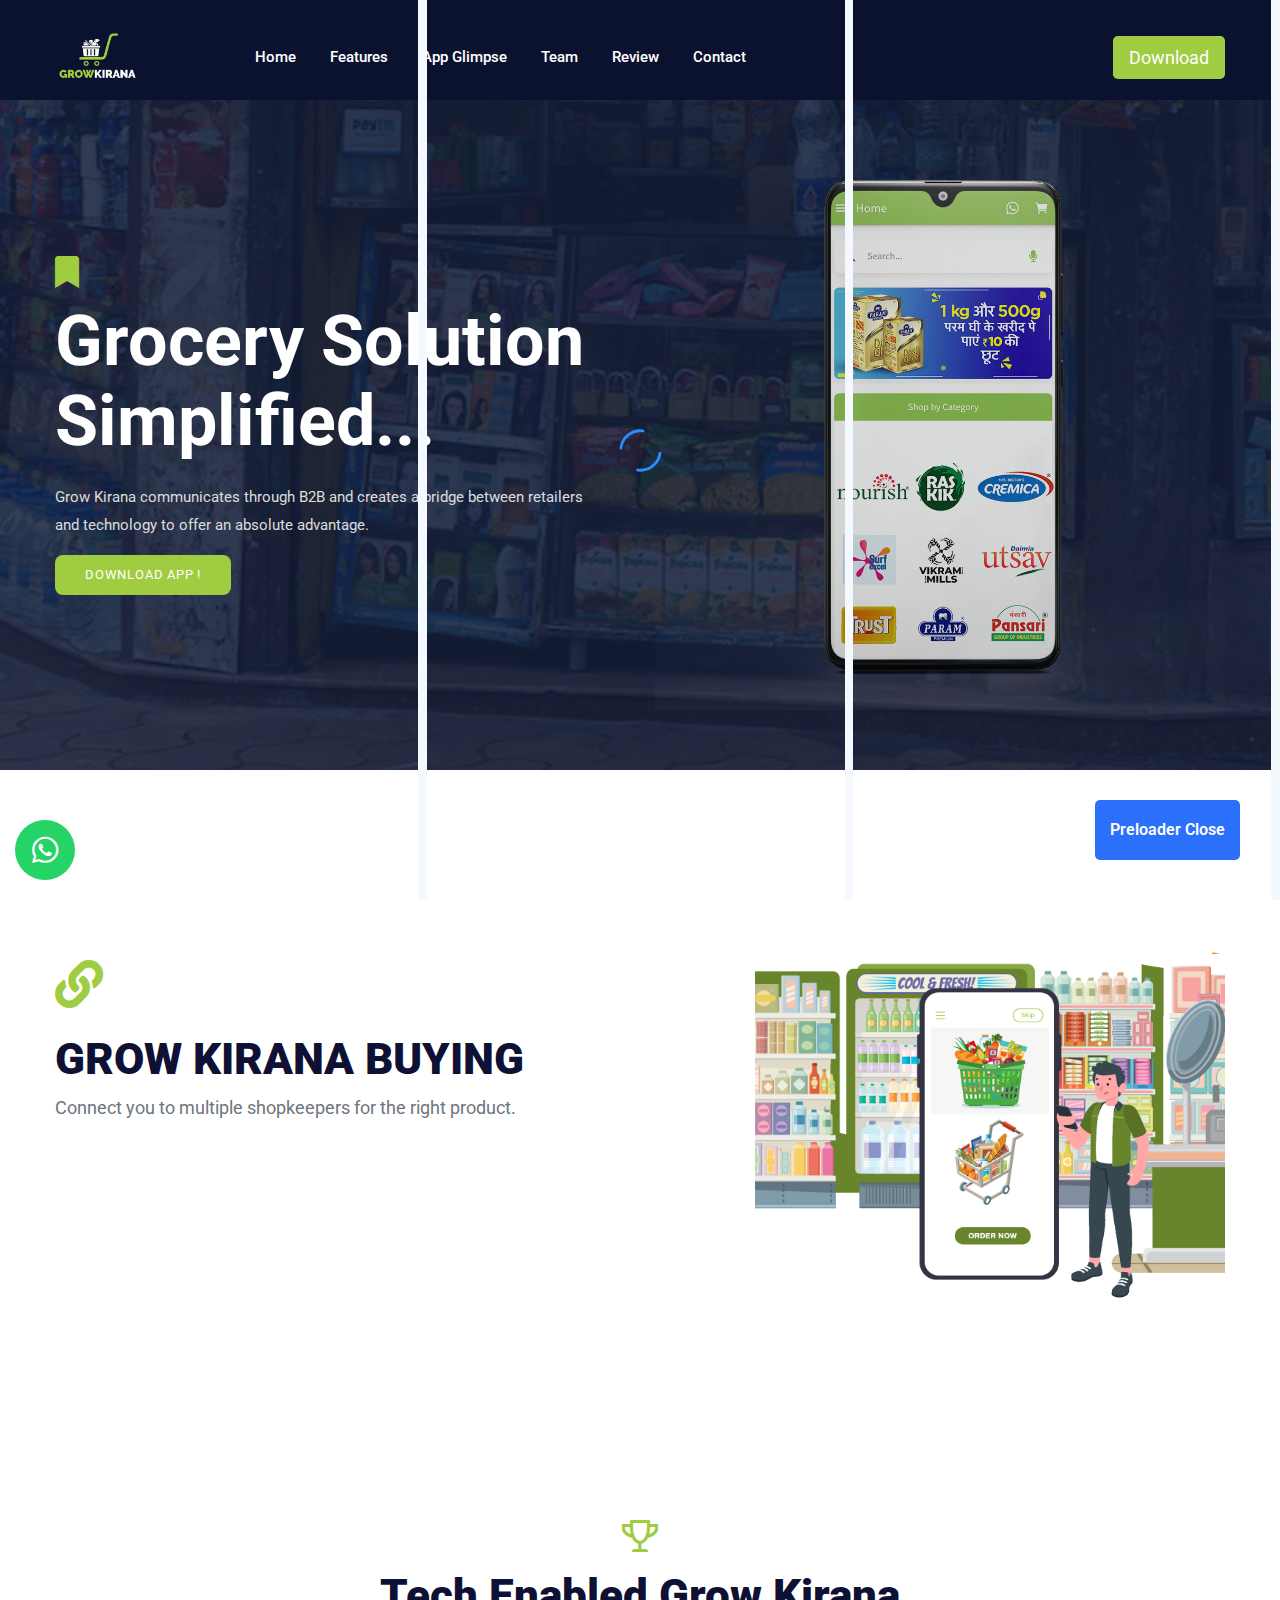
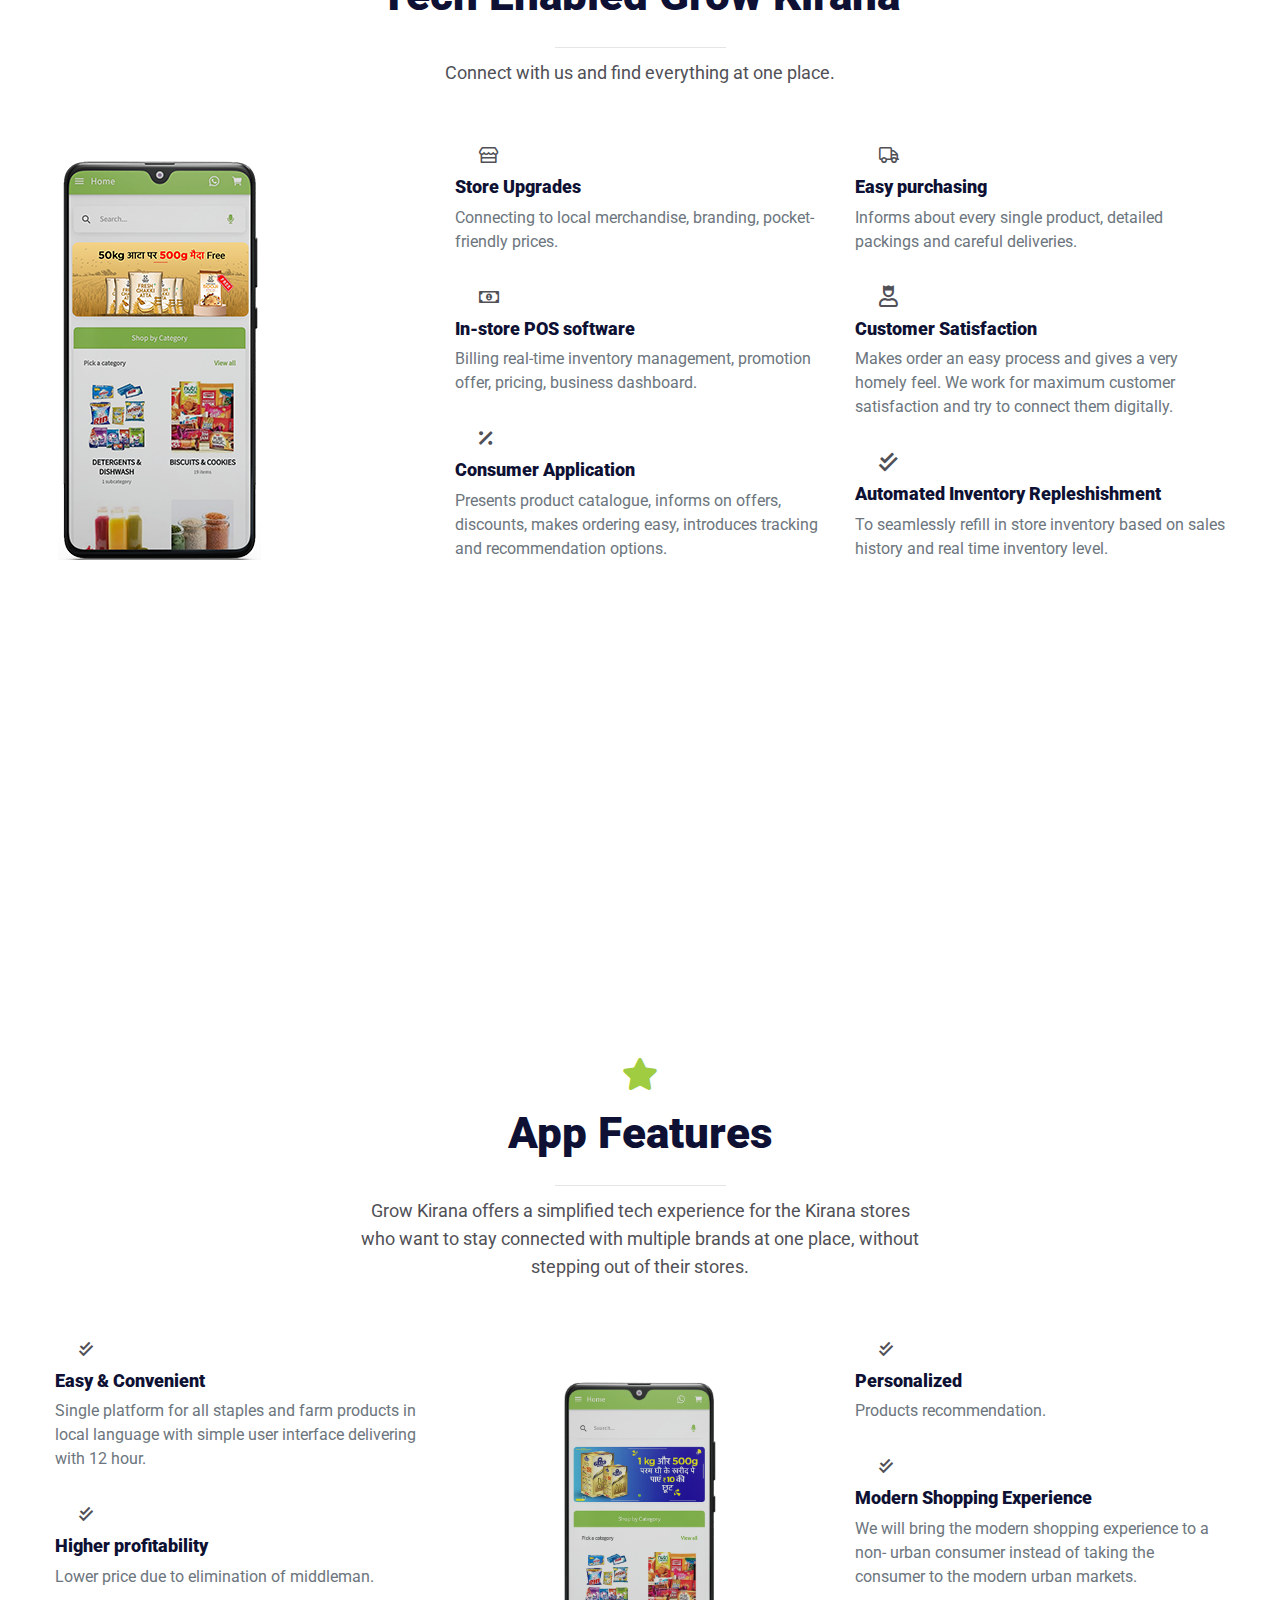
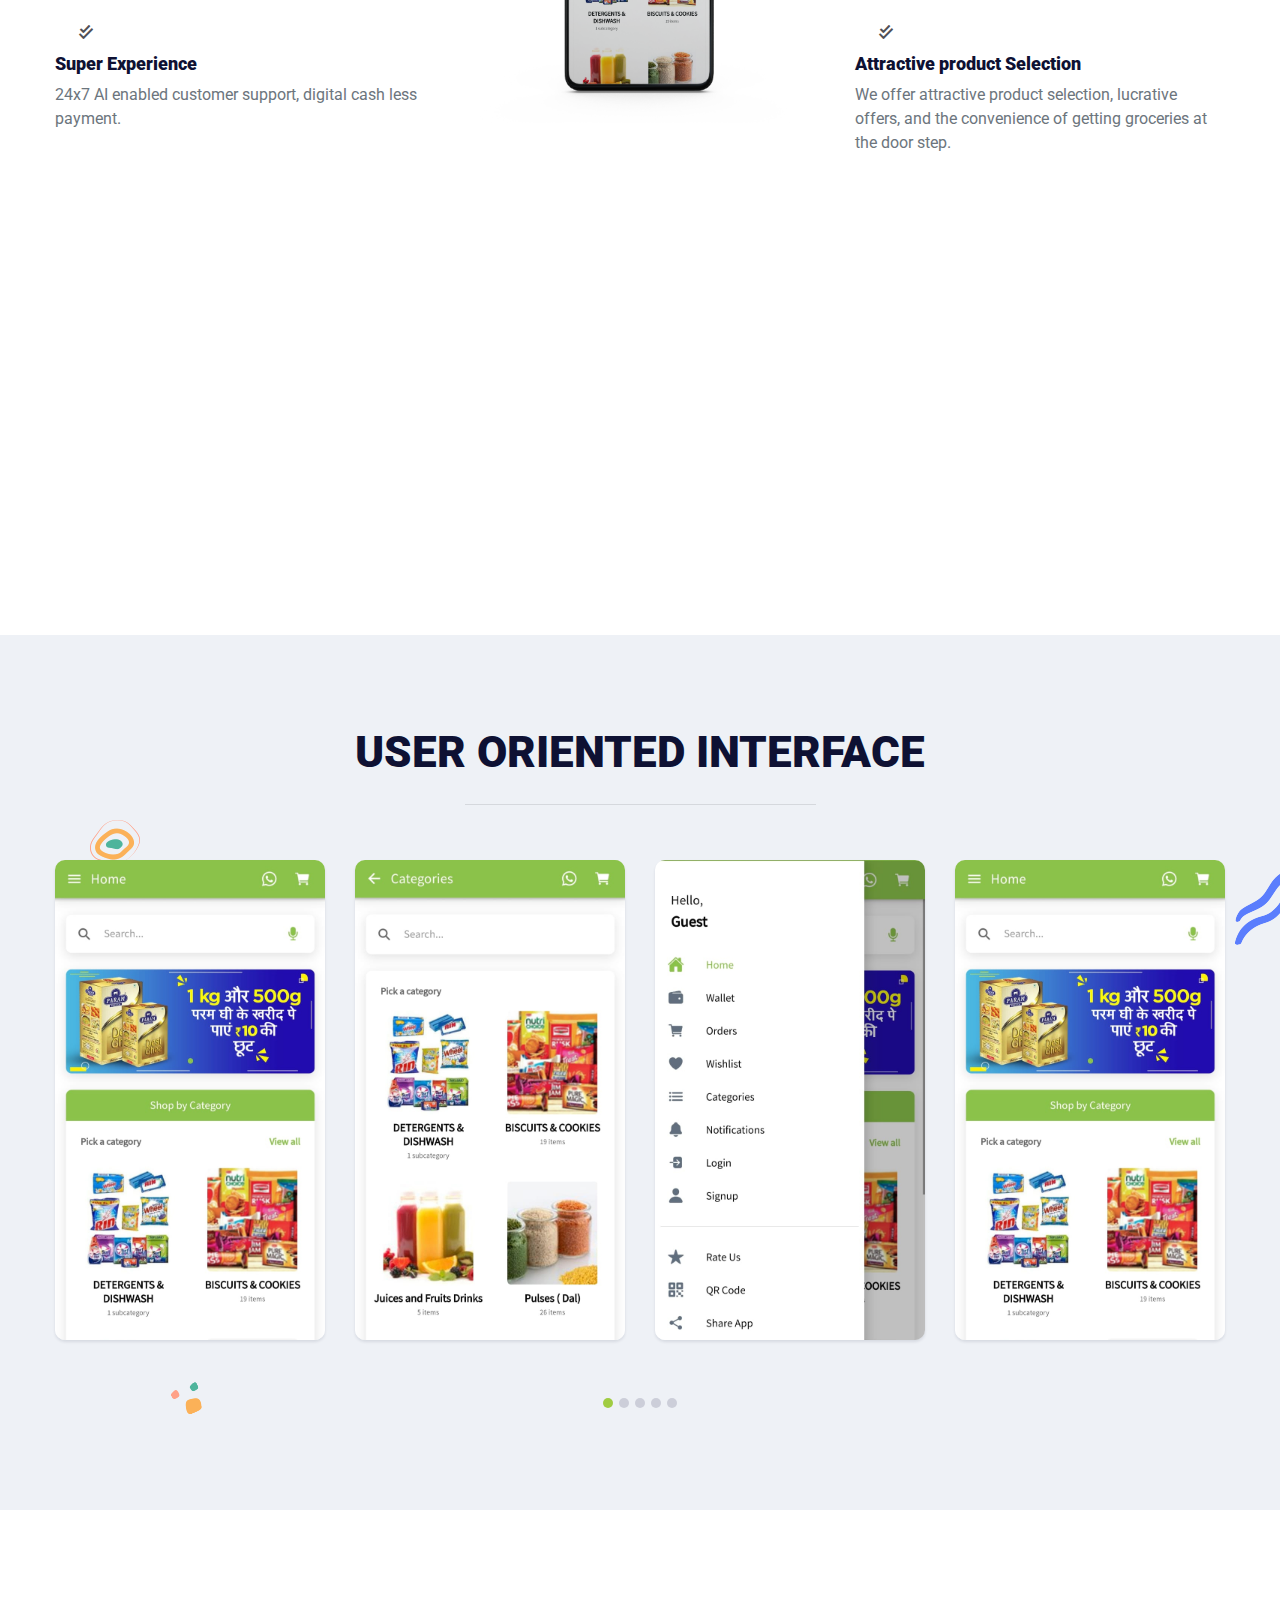
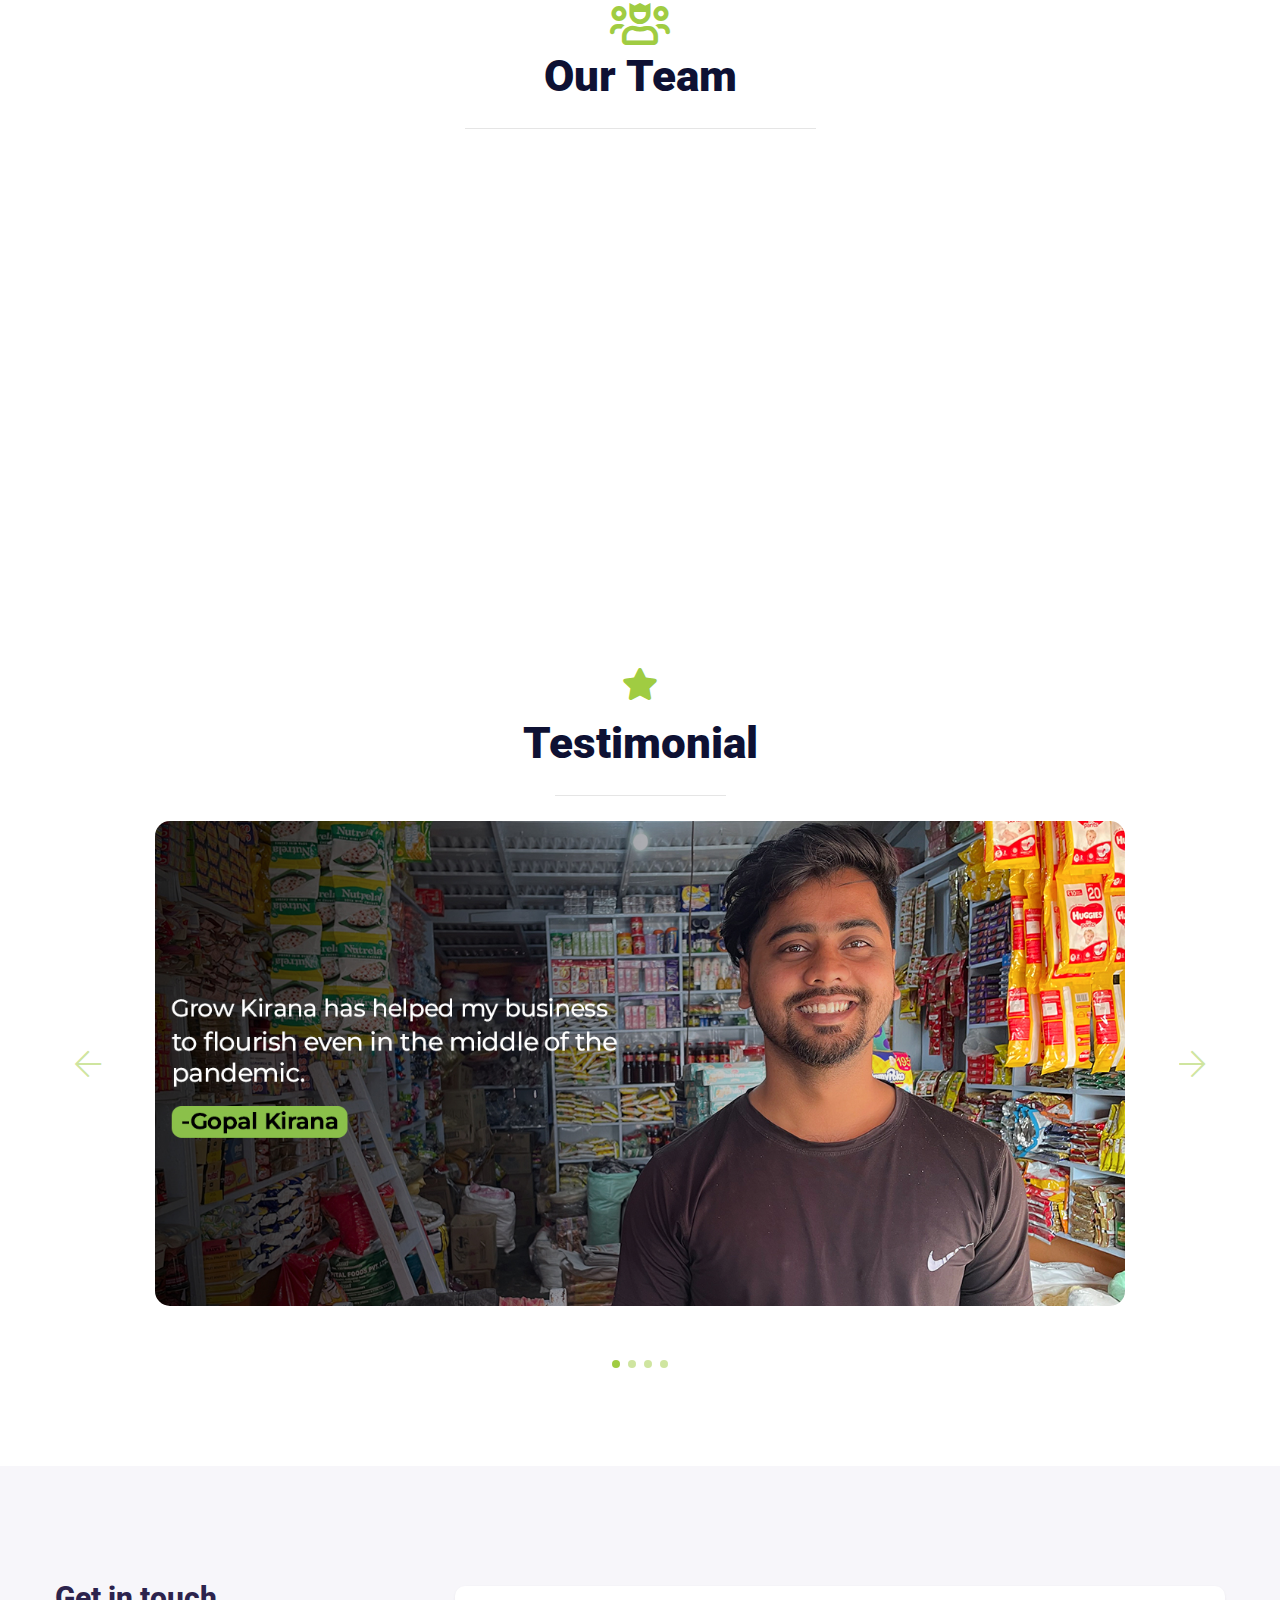
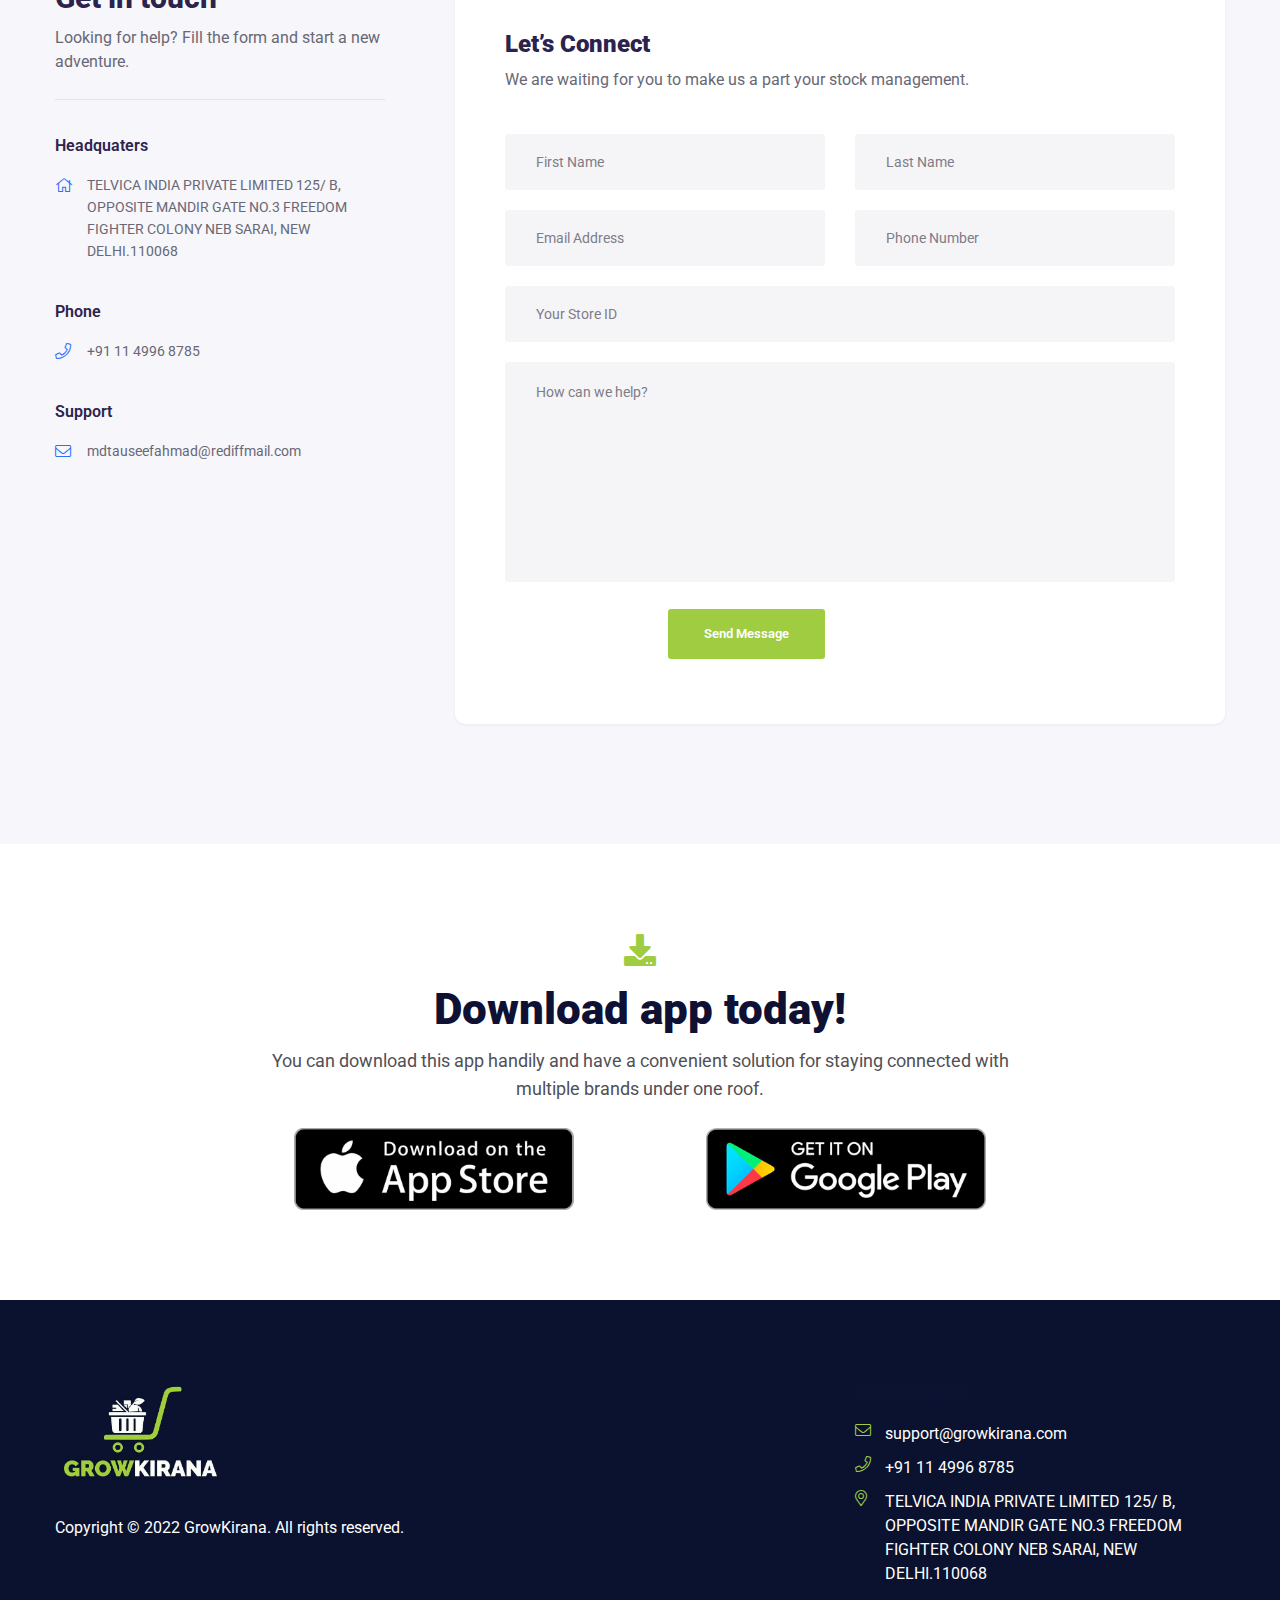
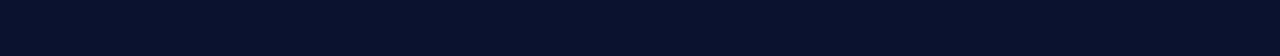
==== index.html @ 0a15739a "pivacy page remove" ====
<!DOCTYPE html>
<html lang="en">
  <head>
    <!--====== Required meta tags ======-->
    <meta charset="utf-8" />
    <meta http-equiv="x-ua-compatible" content="ie=edge" />
    <meta name="description" content="" />
    <meta
      name="viewport"
      content="width=device-width, initial-scale=1, shrink-to-fit=no"
    />

    <!--====== Title ======-->
    <title>GrowKirana</title>

    <!--====== Favicon Icon ======-->
    <link
      rel="shortcut icon"
      href="assets/images/new/brand-logo.jpg"
      type="image/png"
    />

    <!--====== Bootstrap css ======-->
    <link rel="stylesheet" href="assets/css/bootstrap.min.css" />

    <!--====== Fontawesome css ======-->
    <link rel="stylesheet" href="assets/css/font-awesome.min.css" />

    <!--====== Magnific Popup css ======-->
    <link rel="stylesheet" href="assets/css/animate.min.css" />

    <!--====== Magnific Popup css ======-->
    <link rel="stylesheet" href="assets/css/magnific-popup.css" />

    <!--====== Slick css ======-->
    <link rel="stylesheet" href="assets/css/slick.css" />

    <!--====== Default css ======-->
    <link rel="stylesheet" href="assets/css/custom-animation.css" />
    <link rel="stylesheet" href="assets/css/default.css" />

    <!--====== Style css ======-->
    <link rel="stylesheet" href="assets/css/style.css" />
  </head>

  <body>
    <!--====== PRELOADER PART START ======-->

    <div class="loader-wrap">
      <div class="preloader">
        <div class="preloader-close">Preloader Close</div>
      </div>
      <div class="layer layer-one"><span class="overlay"></span></div>
      <div class="layer layer-two"><span class="overlay"></span></div>
      <div class="layer layer-three"><span class="overlay"></span></div>
    </div>

    <!--====== PRELOADER PART ENDS ======-->
    <!-- whatsapp button  start -->
    <div class="whatsapp-placement">
      <a href="https://wa.me/9650385111" class="whats-app" target="_blank">
        <i class="fab fa-whatsapp my-float"></i>
      </a>
    </div>
    <!-- whatsapp button end -->

    <!--====== OFFCANVAS MENU PART START ======-->

    <div class="off_canvars_overlay"></div>
    <div class="offcanvas_menu">
      <div class="container-fluid">
        <div class="row">
          <div class="col-12">
            <div class="offcanvas_menu_wrapper">
              <div class="canvas_close">
                <a href="javascript:void(0)"><i class="fa fa-times"></i></a>
              </div>
              <div class="offcanvas-brand text-center mb-40">
                <img
                  src="assets/images/new/brand-logo.jpg"
                  alt=""
                  class="offcanvas-brand-logo"
                />
              </div>
              <div id="menu" class="text-left">
                <ul class="offcanvas_main_menu">
                  <li class="menu-item-has-children active">
                    <a href="#" style="color: white">Home</a>
                  </li>
                  <li class="menu-item-has-children active">
                    <a href="#features" style="color: white">Features</a>
                  </li>
                  <li class="menu-item-has-children active">
                    <a href="#showcase" style="color: white">App Glimpse</a>
                  </li>
                  <li class="menu-item-has-children active">
                    <a href="#" style="color: white">Team</a>
                  </li>
                  <li class="menu-item-has-children active">
                    <a href="#review" style="color: white">Review</a>
                  </li>

                  <li class="menu-item-has-children active">
                    <a href="#contact" style="color: white">Contact</a>
                  </li>
                </ul>
              </div>
            </div>
          </div>
        </div>
      </div>
    </div>

    <!--====== OFFCANVAS MENU PART ENDS ======-->

    <!--======  Nav PART START ======-->

    <header class="appie-header-area appie-sticky">
      <div class="container">
        <div class="header-nav-box header-nav-4-box">
          <div class="row align-items-center">
            <div class="col-lg-2 col-md-4 col-sm-5 col-6 order-1 order-sm-1">
              <div class="appie-logo-box">
                <a href="#">
                  <img
                    src="assets/images/new/brand-logo.jpg"
                    alt=""
                    class="brand-logo"
                  />
                </a>
              </div>
            </div>
            <div class="col-lg-6 col-md-1 col-sm-1 order-3 order-sm-2">
              <div class="appie-header-main-menu">
                <ul>
                  <li>
                    <a href="#">Home</a>
                  </li>
                  <li>
                    <a href="#features">Features</a>
                  </li>
                  <li>
                    <a href="#showcase">App Glimpse </a>
                  </li>
                  <li>
                    <a href="#">Team </a>
                  </li>
                  <li>
                    <a href="#review">Review </a>
                  </li>
                  <li><a href="#contact">Contact</a></li>
                </ul>
              </div>
            </div>
            <div class="col-lg-4 col-md-7 col-sm-6 col-6 order-2 order-sm-3">
              <div class="appie-btn-box text-right">
                <ul>
                  <li>
                    <a
                      class="btn btn-success btn-lg down-button"
                      href="#download"
                      style="color: white"
                      >Download</a
                    >
                  </li>
                </ul>
                <div class="toggle-btn ml-30 canvas_open d-lg-none d-block">
                  <i class="fa fa-bars"></i>
                </div>
              </div>
            </div>
          </div>
        </div>
      </div>
    </header>

    <!--====== Nav PART ENDS ======-->

    <!--======  HERO PART START ======-->

    <section
      class="appie-hero-area appie-hero-4-area"
      style="background-image: url('assets/images/new/hero-img.jpg')"
    >
      <div class="bg-overlay"></div>
      <div class="container">
        <div class="row align-items-center">
          <div class="col-lg-6">
            <div class="appie-hero-content appie-hero-content-4">
              <i class="fas fa-bookmark fa-2x" style="color: #a0cc42"></i>
              <h1 class="appie-title" style="color: white">
                Grocery Solution Simplified...
              </h1>
              <p style="color: gainsboro">
                Grow Kirana communicates through B2B and creates a bridge
                between retailers and technology to offer an absolute advantage.
              </p>
              <a
                class="download-primary mt-3"
                href="#download"
                style="color: white"
                >Download App !</a
              >
            </div>
          </div>
          <div class="col-lg-6">
            <div class="appie-hero-thumb appie-hero-thumb-4">
              <img
                src="assets/images/new/hero-image.png"
                alt="hi"
                class="up-down-animation"
              />
              <!-- <div class="hero-dot">
                <img src="assets/images/hero-dot.png" alt="" />
              </div> -->
            </div>
          </div>
        </div>
      </div>
    </section>

    <!--======  HERO PART ENDS ======-->

    <!--====== Second PART START ======-->

    <section
      class="appie-service-area appie-service-3-area pt-90 pb-100"
      id="service"
    >
      <div class="container">
        <div class="row">
          <div class="col-lg-7 second-part">
            <div class="appie-section-title">
              <i class="fas fa-link fa-3x mb-4" style="color: #a0cc42"></i>

              <h3 class="appie-title">GROW KIRANA BUYING</h3>
              <p class="text-muted mt-2">
                Connect you to multiple shopkeepers for the right product.
              </p>
            </div>
          </div>
          <div class="col-lg-5">
            <img
              src="./assets/images/new/second_part.png"
              alt=""
              class="up-down-animation"
            />
          </div>
        </div>
      </div>
    </section>

    <!--====== Second PART ENDS ======-->

    <!--======  Tech Enabled PART START ======-->
    <section class="appie-service-area appie-service-3-area pt-90 pb-100">
      <div class="container">
        <div class="row justify-content-center">
          <div class="col-lg-6">
            <div class="appie-section-title text-center">
              <i class="far fa-trophy fa-2x mb-3" style="color: #a0cc42"></i>

              <h3 class="appie-title">Tech Enabled Grow Kirana</h3>
              <hr class="hr-line" />
              <p class="text-center">
                Connect with us and find everything at one place.
              </p>
            </div>
          </div>
        </div>
        <div class="row">
          <div class="col-lg-4 mt-5">
            <img
              src="./assets/images/new/aata.png"
              alt=""
              class="up-down-animation"
            />
          </div>
          <div class="col-lg-4 col-md-6">
            <div class="core-services">
              <div class="core-services-content mt-4 pt-2">
                <div class="core-icon ml-4">
                  <i class="far fa-store"></i>
                </div>
                <div class="core-content mt-2">
                  <h5>Store Upgrades</h5>
                  <p class="text-muted mt-2">
                    Connecting to local merchandise, branding, pocket-friendly
                    prices.
                  </p>
                </div>
              </div>
              <div class="core-services-content mt-4 pt-2">
                <div class="core-icon ml-4">
                  <i class="far fa-money-bill-alt"></i>
                </div>
                <div class="core-content mt-2">
                  <h5>In-store POS software</h5>
                  <p class="text-muted mt-2">
                    Billing real-time inventory management, promotion offer,
                    pricing, business dashboard.
                  </p>
                </div>
              </div>
              <div class="core-services-content mt-4 pt-2">
                <div class="core-icon ml-4">
                  <i class="far fa-percentage fa-lg"></i>
                </div>
                <div class="core-content mt-2">
                  <h5>Consumer Application</h5>
                  <p class="text-muted mt-2">
                    Presents product catalogue, informs on offers, discounts,
                    makes ordering easy, introduces tracking and recommendation
                    options.
                  </p>
                </div>
              </div>
            </div>
          </div>
          <div class="col-lg-4 col-md-6">
            <div class="core-services">
              <div class="core-services-content mt-4 pt-2">
                <div class="core-icon ml-4">
                  <i class="far fa-truck"></i>
                </div>
                <div class="core-content mt-2">
                  <h5>Easy purchasing</h5>
                  <p class="text-muted mt-2">
                    Informs about every single product, detailed packings and
                    careful deliveries.
                  </p>
                </div>
              </div>
              <div class="core-services-content mt-4 pt-2">
                <div class="core-icon ml-4">
                  <i class="far fa-user-crown fa-lg"></i>
                </div>
                <div class="core-content mt-2">
                  <h5>Customer Satisfaction</h5>
                  <p class="text-muted mt-2">
                    Makes order an easy process and gives a very homely feel. We
                    work for maximum customer satisfaction and try to connect
                    them digitally.
                  </p>
                </div>
              </div>
              <div class="core-services-content mt-4 pt-2">
                <div class="core-icon ml-4">
                  <i class="far fa-check-double fa-lg"></i>
                </div>
                <div class="core-content mt-2">
                  <h5>Automated Inventory Repleshishment</h5>
                  <p class="text-muted mt-2">
                    To seamlessly refill in store inventory based on sales
                    history and real time inventory level.
                  </p>
                </div>
              </div>
            </div>
          </div>
        </div>
      </div>
    </section>

    <section class="appie-features-area-2 pt-90 pb-100">
      <video
        src="assets/images/new/home-video.mp4"
        autoplay
        loop
        muted
        class="home-video"
      ></video>
    </section>
    <!--======  Tech Enabled PART ENDS ======-->
    <!--======  App feature start ======-->
    <section
      class="appie-service-area appie-service-3-area pt-50 pb-100"
      id="features"
    >
      <div class="container">
        <div class="row justify-content-center">
          <div class="col-lg-6">
            <div class="appie-section-title text-center">
              <i class="fas fa-star fa-2x mb-3" style="color: #a0cc42"></i>

              <h3 class="appie-title">App Features</h3>
              <hr class="hr-line" />
              <p class="text-center">
                Grow Kirana offers a simplified tech experience for the Kirana
                stores who want to stay connected with multiple brands at one
                place, without stepping out of their stores.
              </p>
            </div>
          </div>
        </div>
        <div class="row">
          <div class="col-lg-4 col-md-6">
            <div class="core-services">
              <div class="core-services-content mt-4 pt-2">
                <div class="core-icon ml-4">
                  <i class="far fa-check-double"></i>
                </div>
                <div class="core-content mt-2">
                  <h5>Easy & Convenient</h5>
                  <p class="text-muted mt-2">
                    Single platform for all staples and farm products in local
                    language with simple user interface delivering with 12 hour.
                  </p>
                </div>
              </div>
              <div class="core-services-content mt-4 pt-2">
                <div class="core-icon ml-4">
                  <i class="far fa-check-double"></i>
                </div>
                <div class="core-content mt-2">
                  <h5>Higher profitability</h5>
                  <p class="text-muted mt-2">
                    Lower price due to elimination of middleman.
                  </p>
                </div>
              </div>
              <div class="core-services-content mt-4 pt-2">
                <div class="core-icon ml-4">
                  <i class="far fa-check-double"></i>
                </div>
                <div class="core-content mt-2">
                  <h5>Super Experience</h5>
                  <p class="text-muted mt-2">
                    24x7 AI enabled customer support, digital cash less payment.
                  </p>
                </div>
              </div>
            </div>
          </div>
          <div class="col-lg-4 mt-5">
            <img
              src="./assets/images/new/feature.png"
              alt=""
              class="up-down-animation"
            />
          </div>
          <div class="col-lg-4 col-md-6">
            <div class="core-services">
              <div class="core-services-content mt-4 pt-2">
                <div class="core-icon ml-4">
                  <i class="far fa-check-double"></i>
                </div>
                <div class="core-content mt-2">
                  <h5>Personalized</h5>
                  <p class="text-muted mt-2">Products recommendation.</p>
                </div>
              </div>
              <div class="core-services-content mt-4 pt-2">
                <div class="core-icon ml-4">
                  <i class="far fa-check-double"></i>
                </div>
                <div class="core-content mt-2">
                  <h5>Modern Shopping Experience</h5>
                  <p class="text-muted mt-2">
                    We will bring the modern shopping experience to a non- urban
                    consumer instead of taking the consumer to the modern urban
                    markets.
                  </p>
                </div>
              </div>
              <div class="core-services-content mt-4 pt-2">
                <div class="core-icon ml-4">
                  <i class="far fa-check-double"></i>
                </div>
                <div class="core-content mt-2">
                  <h5>Attractive product Selection</h5>
                  <p class="text-muted mt-2">
                    We offer attractive product selection, lucrative offers, and
                    the convenience of getting groceries at the door step.
                  </p>
                </div>
              </div>
            </div>
          </div>
        </div>
      </div>
    </section>
    <!--======  App feature end ======-->
    <section class="appie-counter-area pb-190">
      <div class="container">
        <div class="row">
          <div class="col-lg-4 col-md-4">
            <div
              class="appie-single-counter mt-30 wow animated fadeInUp animated"
              data-wow-duration="2000ms"
              data-wow-delay="200ms"
              style="
                visibility: visible;
                animation-duration: 2000ms;
                animation-delay: 200ms;
                animation-name: fadeInUp;
              "
            >
              <div class="counter-content">
                <div class="icon">
                  <!-- <img src="assets/images/icon/counter-icon-1.svg" alt="" /> -->
                  <i class="fas fa-download fa-3x" style="color: #a0cc42"></i>
                </div>
                <h3 class="title"><span class="counter-item">15</span>k+</h3>
                <p>Total Downloads</p>
              </div>
            </div>
          </div>
          <div class="col-lg-4 col-md-4">
            <div
              class="appie-single-counter mt-30 item-2 wow animated fadeInUp animated"
              data-wow-duration="2000ms"
              data-wow-delay="400ms"
              style="
                visibility: visible;
                animation-duration: 2000ms;
                animation-delay: 400ms;
                animation-name: fadeInUp;
              "
            >
              <div class="counter-content">
                <div class="icon">
                  <!-- <img src="assets/images/icon/counter-icon-2.svg" alt="" /> -->
                  <i class="fas fa-store fa-3x" style="color: #a0cc42"></i>
                </div>
                <h3 class="title"><span class="counter-item">450</span>+</h3>
                <p>Stores</p>
              </div>
            </div>
          </div>

          <div class="col-lg-4 col-md-4">
            <div
              class="appie-single-counter mt-30 item-4 wow animated fadeInUp animated"
              data-wow-duration="2000ms"
              data-wow-delay="800ms"
              style="
                visibility: visible;
                animation-duration: 1000ms;
                animation-delay: 300ms;
                animation-name: fadeInUp;
              "
            >
              <div class="counter-content">
                <div class="icon">
                  <!-- <img src="assets/images/icon/counter-icon-4.svg" alt="" /> -->
                  <i class="fas fa-smile fa-3x" style="color: #a0cc42"></i>
                </div>
                <h3 class="title"><span class="counter-item">5</span>k+</h3>
                <p>Positive ratings</p>
              </div>
            </div>
          </div>
        </div>
      </div>
    </section>
    <!--====== SHOWCASE PART START ======-->

    <section class="appie-showcase-area" id="showcase">
      <div class="container">
        <div class="row">
          <div class="col-lg-12">
            <div class="appie-section-title text-center">
              <h3 class="appie-title">USER ORIENTED INTERFACE</h3>
              <hr class="hr-line" />
              <!-- <p>The app provides design and digital marketing.</p> -->
            </div>
          </div>
        </div>
        <div class="row appie-showcase-slider">
          <div class="col-lg-3">
            <div class="appie-showcase-item mt-30">
              <a class="appie-image-popup" href="assets/images/new/3-1.png"
                ><img src="assets/images/new/3-1.png" alt=""
              /></a>
            </div>
          </div>
          <div class="col-lg-3">
            <div class="appie-showcase-item mt-30">
              <a class="appie-image-popup" href="assets/images/new/3-2.png"
                ><img src="assets/images/new/3-2.png" alt=""
              /></a>
            </div>
          </div>
          <div class="col-lg-3">
            <div class="appie-showcase-item mt-30">
              <a class="appie-image-popup" href="assets/images/new/3-3.png"
                ><img src="assets/images/new/3-3.png" alt=""
              /></a>
            </div>
          </div>
          <div class="col-lg-3">
            <div class="appie-showcase-item mt-30">
              <a class="appie-image-popup" href="assets/images/new/3-1.png"
                ><img src="assets/images/new/3-1.png" alt=""
              /></a>
            </div>
          </div>
          <div class="col-lg-3">
            <div class="appie-showcase-item mt-30">
              <a class="appie-image-popup" href="assets/images/new/3-3.png"
                ><img src="assets/images/new/3-3.png" alt=""
              /></a>
            </div>
          </div>
        </div>
      </div>
      <div class="showcase-shape-1">
        <img src="assets/images/shape/shape-14.png" alt="" />
      </div>
      <div class="showcase-shape-2">
        <img src="assets/images/shape/shape-13.png" alt="" />
      </div>
      <div class="showcase-shape-3">
        <img src="assets/images/shape/shape-12.png" alt="" />
      </div>
      <div class="showcase-shape-4">
        <img src="assets/images/shape/shape-15.png" alt="" />
      </div>
    </section>

    <!--======  SHOWCASE PART ENDS ======-->
    <!--======  TEAM PART START ======-->

    <section class="appie-team-area pt-90 pb-100">
      <div class="container">
        <div class="row">
          <div class="col-lg-12">
            <div class="appie-section-title text-center">
              <i class="far fa-users-crown fa-3x" style="color: #a0cc42"></i>
              <h3 class="appie-title">Our Team</h3>
              <hr class="hr-line" />
              <!-- <p>Different layouts and styles for team sections.</p> -->
            </div>
          </div>
        </div>
        <div class="row justify-content-center">
          <div class="col-lg-2 col-md-6">
            <div
              class="appie-team-item mt-30 wow animated fadeInUp"
              data-wow-duration="500ms"
              data-wow-delay="50ms"
            >
              <div class="thumb">
                <img
                  src="assets/images/new/c-1-1.jpeg"
                  alt=""
                  class="founder-img"
                />
              </div>
              <div class="content text-center">
                <h5 class="title">Tauseef Ahmad</h5>
                <span>Founder & CEO</span>
              </div>
            </div>
          </div>
          <div class="col-lg-2 col-md-6">
            <div
              class="appie-team-item mt-30 wow animated fadeInUp"
              data-wow-duration="500ms"
              data-wow-delay="50ms"
            >
              <div class="thumb">
                <img
                  src="assets/images/new/c-2-2.jpeg"
                  alt=""
                  class="founder-img"
                />
              </div>
              <div class="content text-center">
                <h5 class="title">Tarun Agarwal</h5>
                <span>Category and Supply Chain Head</span>
              </div>
            </div>
          </div>
          <div class="col-lg-2 col-md-6">
            <div
              class="appie-team-item mt-30 wow animated fadeInUp"
              data-wow-duration="500ms"
              data-wow-delay="50ms"
            >
              <div class="thumb">
                <img
                  src="assets/images/new/c-3.jpeg"
                  alt=""
                  class="founder-img"
                />
              </div>
              <div class="content text-center">
                <h5 class="title">Mohammad M Mazhar</h5>
                <span>Cheif Technical Officer</span>
              </div>
            </div>
          </div>
          <div class="col-lg-2 col-md-6">
            <div
              class="appie-team-item mt-30 wow animated fadeInUp"
              data-wow-duration="500ms"
              data-wow-delay="50ms"
            >
              <div class="thumb">
                <img
                  src="assets/images/new/c-5.jpeg"
                  alt=""
                  class="founder-img"
                />
              </div>
              <div class="content text-center">
                <h5 class="title">Tabish Helal</h5>
                <span>Sales & Business Development Head</span>
              </div>
            </div>
          </div>
          <div class="col-lg-2 col-md-6">
            <div
              class="appie-team-item mt-30 wow animated fadeInUp"
              data-wow-duration="500ms"
              data-wow-delay="50ms"
            >
              <div class="thumb">
                <img
                  src="assets/images/new/c-4-4.jpeg"
                  alt=""
                  class="founder-img"
                />
              </div>
              <div class="content text-center">
                <h5 class="title">Mukeem Ali</h5>
                <span>Finance & Taxation Incharge</span>
              </div>
            </div>
          </div>
        </div>
      </div>
    </section>

    <!--======  TEAM PART ENDS ======-->

    <!--======  TESTIMONIAL PART START ======-->

    <section class="appie-testimonial-area pt-100 pb-160" id="review">
      <div class="container">
        <div class="row justify-content-center">
          <div class="col-lg-6">
            <div class="appie-section-title text-center">
              <i class="fas fa-star fa-2x mb-3" style="color: #a0cc42"></i>

              <h3 class="appie-title">Testimonial</h3>
              <hr class="hr-line" />
            </div>
          </div>

          <div class="col-lg-10">
            <div class="appie-testimonial-slider">
              <div class="appie-testimonial-item text-center">
                <img
                  src="assets/images/new/t-1.jpg"
                  alt=""
                  class="testimonial-img"
                />
              </div>
              <div class="appie-testimonial-item text-center">
                <img
                  src="assets/images/new/t-2.jpg"
                  alt=""
                  class="testimonial-img"
                />
              </div>
              <div class="appie-testimonial-item text-center">
                <img
                  src="assets/images/new/t-3.jpg"
                  alt=""
                  class="testimonial-img"
                />
              </div>
              <div class="appie-testimonial-item text-center">
                <img
                  src="assets/images/new/t-4.jpg"
                  alt=""
                  class="testimonial-img"
                />
              </div>
            </div>
          </div>
        </div>
      </div>
    </section>

    <!--======  TESTIMONIAL PART ENDS ======-->

    <!--======  SPONSER PART START ======-->

    <!-- <section class="appie-sponser-area pt-90 pb-100">
      <div class="container">
        <div class="row">
          <div class="col-lg-12">
            <div class="appie-section-title text-center">
              <h3 class="appie-title">
                Appie works best with <br />
                your favorite platforms
              </h3>
              <p>Join over 40,000 businesses worldwide.</p>
            </div>
          </div>
        </div>
        <div class="row">
          <div class="col-lg-12">
            <div class="appie-sponser-box d-flex justify-content-center">
              <div class="sponser-item">
                <img src="assets/images/sponser-1.png" alt="" />
              </div>
              <div class="sponser-item">
                <img src="assets/images/sponser-2.png" alt="" />
              </div>
              <div class="sponser-item">
                <img src="assets/images/sponser-3.png" alt="" />
              </div>
              <div class="sponser-item">
                <img src="assets/images/sponser-4.png" alt="" />
              </div>
              <div class="sponser-item">
                <img src="assets/images/sponser-5.png" alt="" />
              </div>
              <div class="sponser-item">
                <img src="assets/images/sponser-6.png" alt="" />
              </div>
            </div>
            <div class="appie-sponser-box item-2 d-flex justify-content-center">
              <div class="sponser-item">
                <img src="assets/images/sponser-7.png" alt="" />
              </div>
              <div class="sponser-item">
                <img src="assets/images/sponser-8.png" alt="" />
              </div>
              <div class="sponser-item">
                <img src="assets/images/sponser-9.png" alt="" />
              </div>
              <div class="sponser-item">
                <img src="assets/images/sponser-10.png" alt="" />
              </div>
            </div>
          </div>
        </div>
      </div>
      <div class="sponser-shape">
        <img src="assets/images/sponser-shape.png" alt="" />
      </div>
    </section> -->

    <!--======  SPONSER PART ENDS ======-->
    <!-- Contact Start -->
    <section class="contact-section" id="contact">
      <div class="container">
        <div class="row">
          <div class="col-md-4">
            <div class="contact--info-area">
              <h3>Get in touch</h3>
              <p>Looking for help? Fill the form and start a new adventure.</p>
              <div class="single-info">
                <h5>Headquaters</h5>
                <p>
                  <i class="fal fa-home"></i>
                  TELVICA INDIA PRIVATE LIMITED 125/ B, OPPOSITE MANDIR GATE
                  NO.3 FREEDOM FIGHTER COLONY NEB SARAI, NEW DELHI.110068
                </p>
              </div>
              <div class="single-info">
                <h5>Phone</h5>
                <p>
                  <i class="fal fa-phone"></i>
                  +91 11 4996 8785<br />
                </p>
              </div>
              <div class="single-info">
                <h5>Support</h5>
                <p>
                  <i class="fal fa-envelope"></i>
                  mdtauseefahmad@rediffmail.com<br />
                </p>
              </div>
              <!-- <div class="ab-social">
                <h5>Follow Us</h5>
                <a class="fac" href="#"><i class="fab fa-facebook-f"></i></a>
                <a class="twi" href="#"><i class="fab fa-twitter"></i></a>
                <a class="you" href="#"><i class="fab fa-youtube"></i></a>
                <a class="lin" href="#"><i class="fab fa-linkedin-in"></i></a>
              </div> -->
            </div>
          </div>
          <div class="col-md-8">
            <div class="contact-form">
              <h4>Let’s Connect</h4>
              <p>
                We are waiting for you to make us a part your stock management.
              </p>
              <form action="#" method="post" class="row">
                <div class="col-md-6">
                  <input
                    type="text"
                    name="f-name"
                    placeholder="First Name"
                    required
                  />
                </div>
                <div class="col-md-6">
                  <input type="text" name="l-name" placeholder="Last Name" />
                </div>
                <div class="col-md-6">
                  <input
                    type="email"
                    name="email"
                    placeholder="Email Address"
                  />
                </div>
                <div class="col-md-6">
                  <input
                    type="number"
                    name="phone"
                    placeholder="Phone Number"
                    required
                  />
                </div>
                <div class="col-md-12">
                  <input
                    type="text"
                    name="suject"
                    placeholder="Your Store ID"
                    required
                  />
                </div>
                <div class="col-md-12">
                  <textarea
                    name="message"
                    placeholder="How can we help?"
                    re
                  ></textarea>
                </div>

                <div class="col-md-6 text-right">
                  <input
                    type="submit"
                    name="submit"
                    value="Send Message"
                    class="contact-btn"
                  />
                </div>
              </form>
            </div>
          </div>
        </div>
      </div>
    </section>
    <!-- Contact End -->
    <!--======  Download part start ======-->

    <section class="appie-download-3-area pt-90 pb-90" id="download">
      <div class="container">
        <div class="row justify-content-center">
          <div class="col-lg-8">
            <div class="appie-section-title text-center">
              <i class="fas fa-download fa-2x mb-3" style="color: #a0cc42"></i>
              <h3 class="appie-title">Download app today!</h3>
              <p class="text-center">
                You can download this app handily and have a convenient solution
                for staying connected with multiple brands under one roof.
              </p>
            </div>
          </div>
        </div>
        <div class="row justify-content-center">
          <div class="col-md-10">
            <ul class="text-center">
              <li class="list-inline-item">
                <a
                  href="https://apps.apple.com/in/app/grow-kirana/id1599560928"
                >
                  <img
                    src="assets/images/new/apple.png"
                    alt=""
                    class="app-download-img"
                  />
                </a>
              </li>
              <li class="list-inline-item">
                <a
                  href="https://play.google.com/store/apps/details?id=com.growkirana"
                >
                  <img
                    src="assets/images/new/google.png"
                    alt=""
                    class="app-download-img"
                  />
                </a>
              </li>
            </ul>
          </div>
        </div>
      </div>
    </section>

    <!--====== Download part ENDS ======-->

    <!--======  FOOTER PART START ======-->

    <section class="appie-footer-area">
      <div class="container">
        <div class="row">
          <div class="col-lg-8 col-md-6">
            <div class="footer-about-widget footer-about-widget-5">
              <div class="logo">
                <a href="#"
                  ><img
                    src="assets/images/new/brand-logo.jpg"
                    alt=""
                    class="footer-brand-logo"
                /></a>
              </div>
              <div class="copyright-text">
                <p style="color: white">
                  Copyright © 2022 GrowKirana. All rights reserved.
                </p>
                <!-- <a href="privacy-policy.html">Privacy Policy</a> -->
              </div>
              <!-- <a href="#">Read More <i class="fal fa-arrow-right"></i></a> -->
              <!-- <div class="social mt-30">
                <ul>
                  <li>
                    <a href="#"><i class="fab fa-facebook-f"></i></a>
                  </li>
                  <li>
                    <a href="#"><i class="fab fa-twitter"></i></a>
                  </li>
                  <li>
                    <a href="#"><i class="fab fa-pinterest-p"></i></a>
                  </li>
                  <li>
                    <a href="#"><i class="fab fa-linkedin-in"></i></a>
                  </li>
                </ul>
              </div> -->
            </div>
          </div>
          <!-- <div class="col-lg-2 col-md-6">
            <div class="footer-navigation footer-navigation-5">
              <h4 class="title">Company</h4>
              <ul>
                <li><a href="#">About Us</a></li>
                <li><a href="#">Service</a></li>
                <li><a href="#">Case Studies</a></li>
                <li><a href="#">Blog</a></li>
                <li><a href="#">Contact</a></li>
              </ul>
            </div>
          </div> -->
          <!-- <div class="col-lg-3 col-md-6">
            <div class="footer-navigation footer-navigation-5">
              <h4 class="title">Support</h4>
              <ul>
                <li><a href="#">Community</a></li>
                <li><a href="#">Resources</a></li>
                <li><a href="#">Faqs</a></li>
                <li><a href="#">Privacy Policy</a></li>
                <li><a href="#">Careers</a></li>
              </ul>
            </div>
          </div> -->
          <div class="col-lg-4 col-md-6">
            <div class="footer-widget-info">
              <h4 class="title">Get In Touch</h4>
              <ul>
                <li>
                  <a href="mailto:support@growkirana.com" style="color: white"
                    ><i class="fal fa-envelope" style="color: #a0cc42"></i>
                    support@growkirana.com</a
                  >
                </li>
                <li>
                  <a href="tel:+911149968785" style="color: white"
                    ><i class="fal fa-phone" style="color: #a0cc42"></i> +91 11
                    4996 8785</a
                  >
                </li>
                <li>
                  <a style="color: white"
                    ><i
                      class="fal fa-map-marker-alt"
                      style="color: #a0cc42"
                    ></i>
                    TELVICA INDIA PRIVATE LIMITED 125/ B, OPPOSITE MANDIR GATE
                    NO.3 FREEDOM FIGHTER COLONY NEB SARAI, NEW DELHI.110068</a
                  >
                </li>
              </ul>
            </div>
          </div>
        </div>
      </div>
    </section>

    <!--====== APPIE FOOTER PART ENDS ======-->

    <!--====== APPIE BACK TO TOP PART ENDS ======-->
    <div class="back-to-top back-to-top-5">
      <a href="#"><i class="fal fa-arrow-up"></i></a>
    </div>
    <!--====== APPIE BACK TO TOP PART ENDS ======-->

    <!--====== jquery js ======-->
    <script src="assets/js/vendor/modernizr-3.6.0.min.js"></script>
    <script src="assets/js/vendor/jquery-1.12.4.min.js"></script>

    <!--====== Bootstrap js ======-->
    <script src="assets/js/bootstrap.min.js"></script>
    <script src="assets/js/popper.min.js"></script>

    <!--====== wow js ======-->
    <script src="assets/js/wow.js"></script>

    <!--====== Slick js ======-->
    <script src="assets/js/jquery.counterup.min.js"></script>
    <script src="assets/js/waypoints.min.js"></script>

    <!--====== TweenMax js ======-->
    <script src="assets/js/TweenMax.min.js"></script>

    <!--====== Slick js ======-->
    <script src="assets/js/slick.min.js"></script>

    <!--====== Magnific Popup js ======-->
    <script src="assets/js/jquery.magnific-popup.min.js"></script>

    <!--====== Main js ======-->
    <script src="assets/js/main.js"></script>
  </body>
</html>
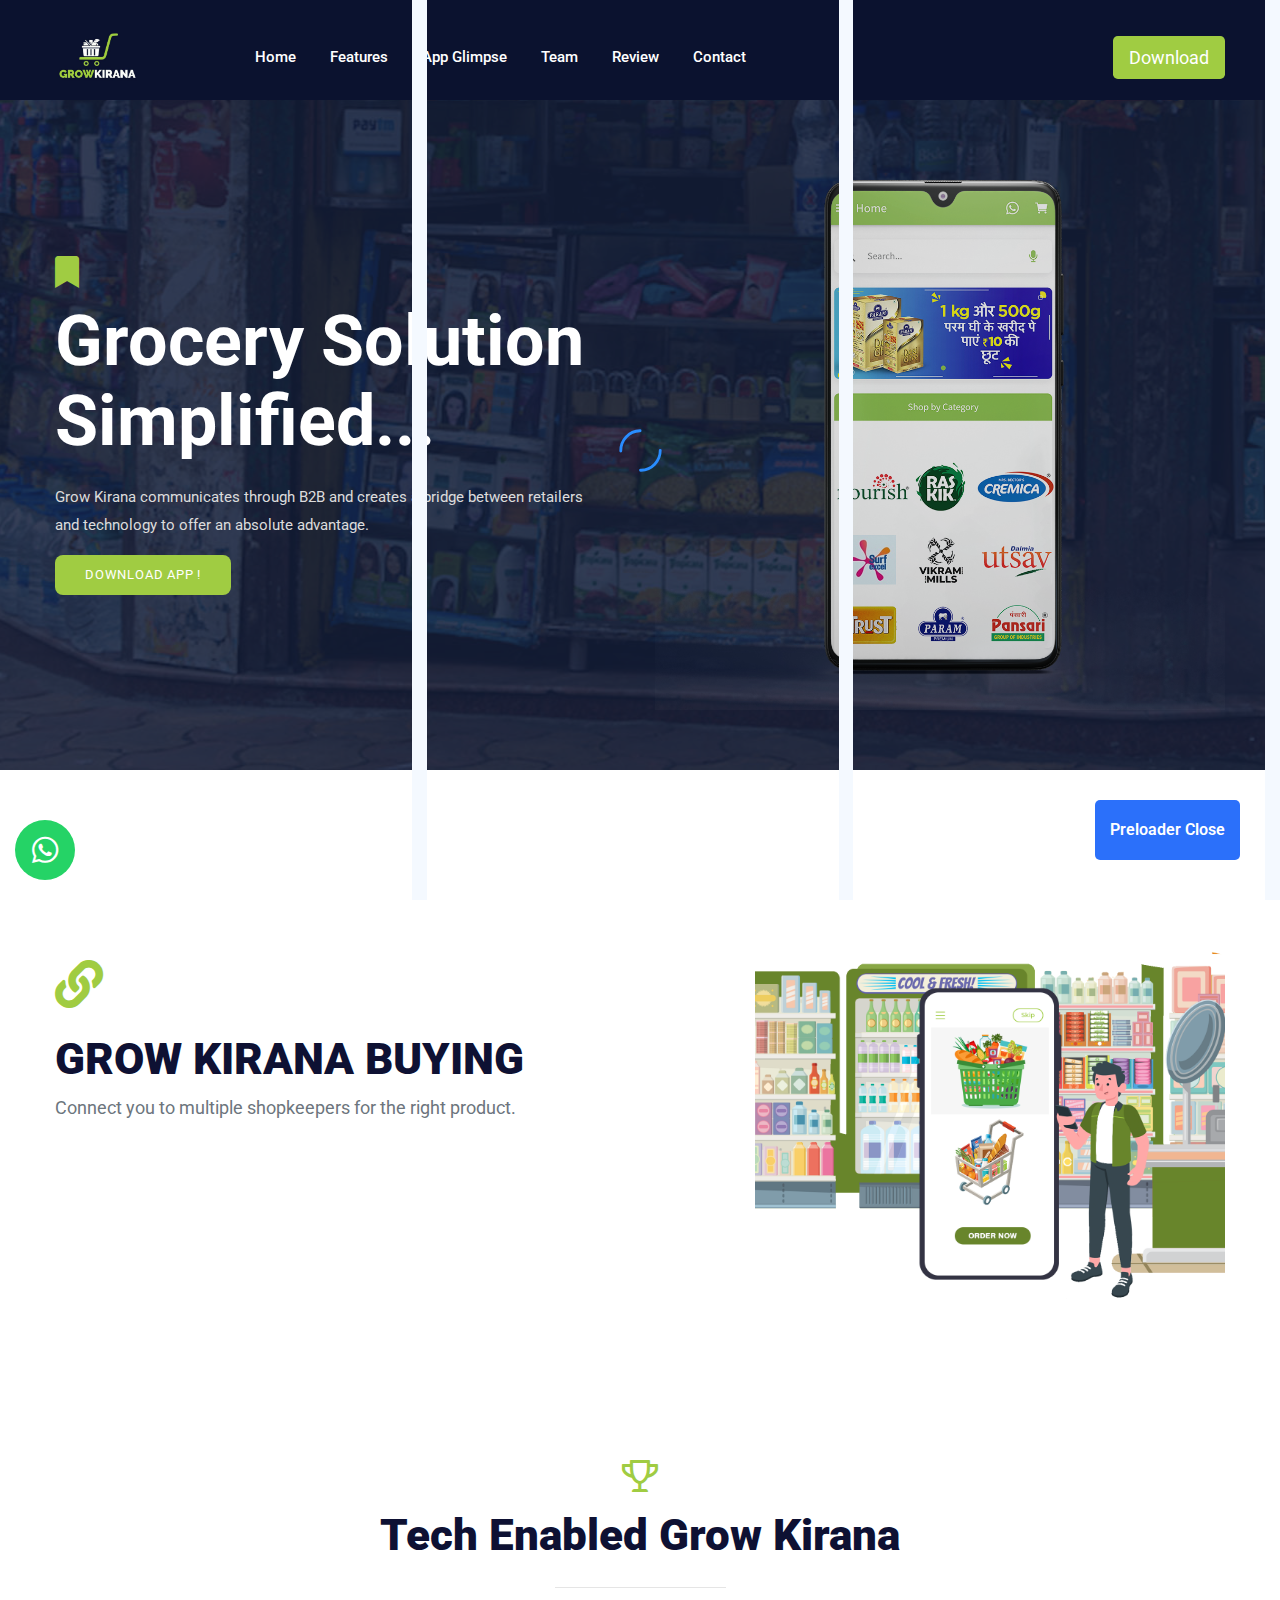
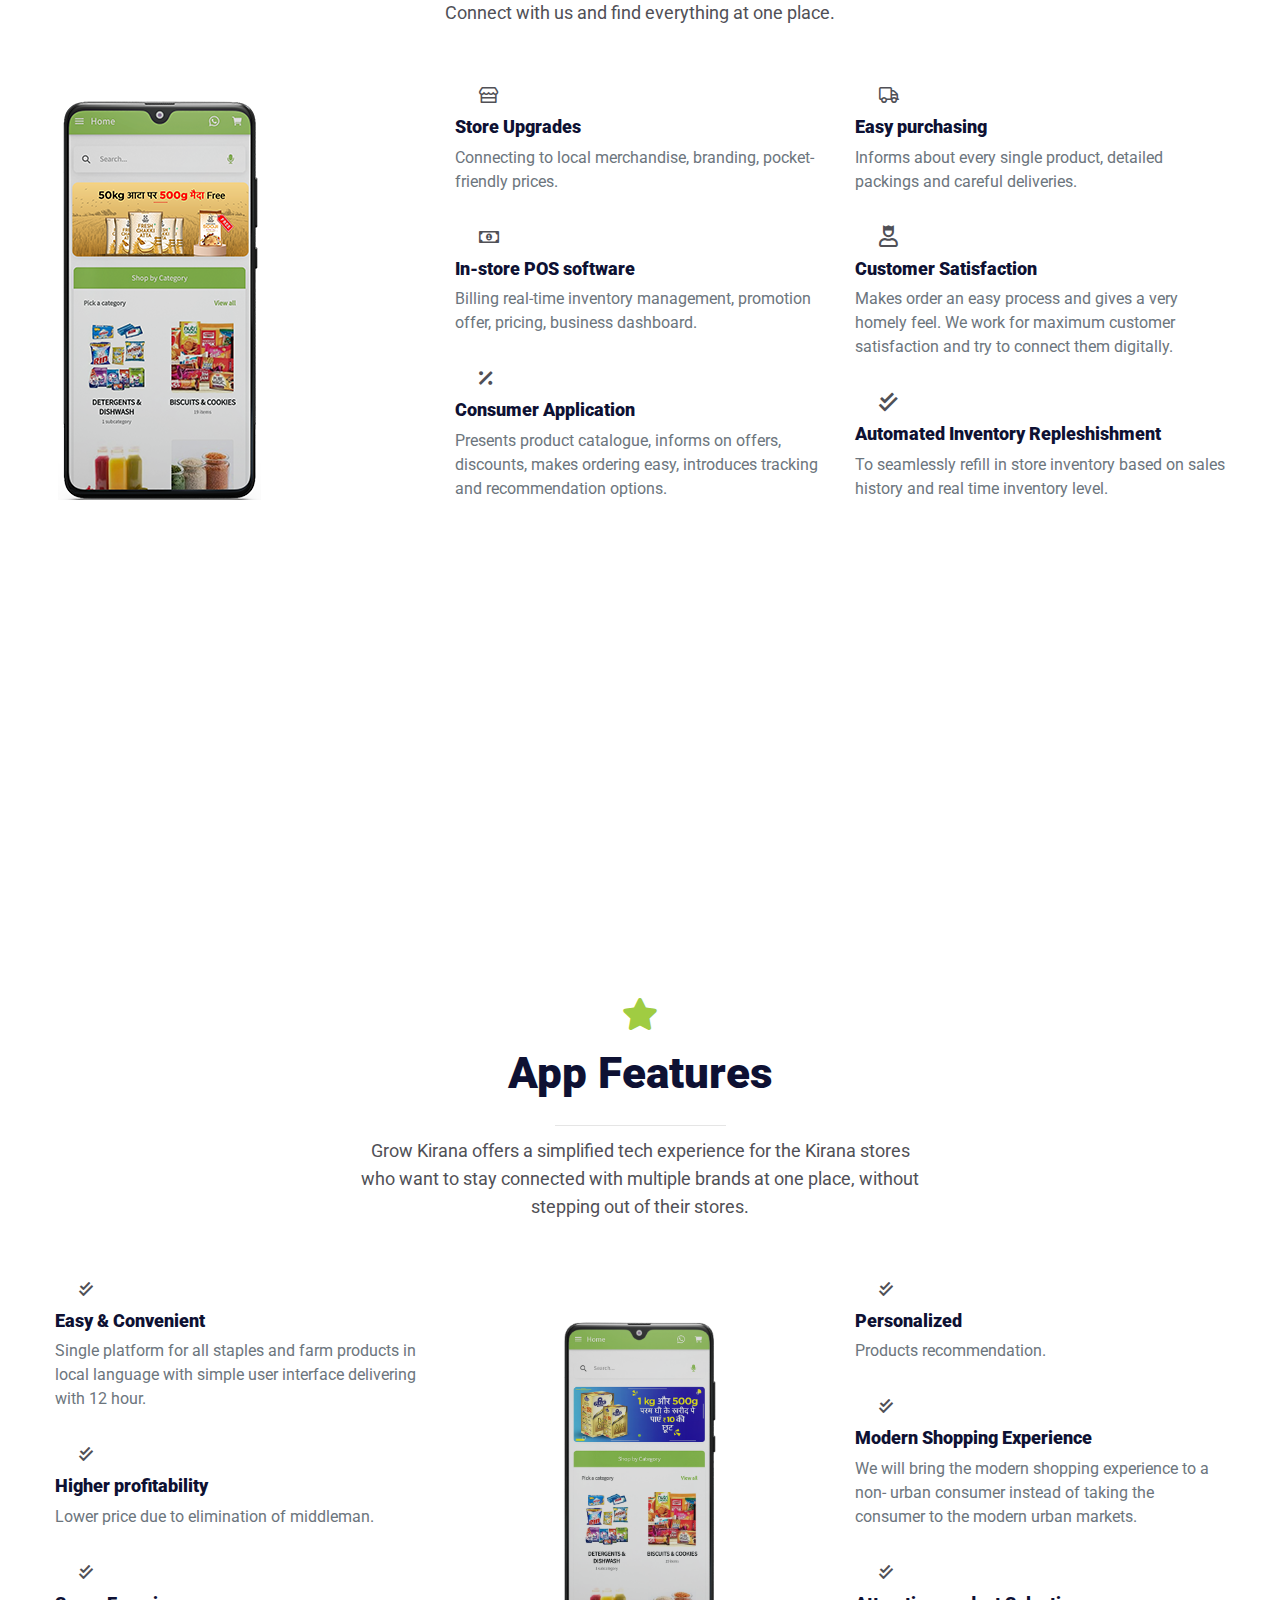
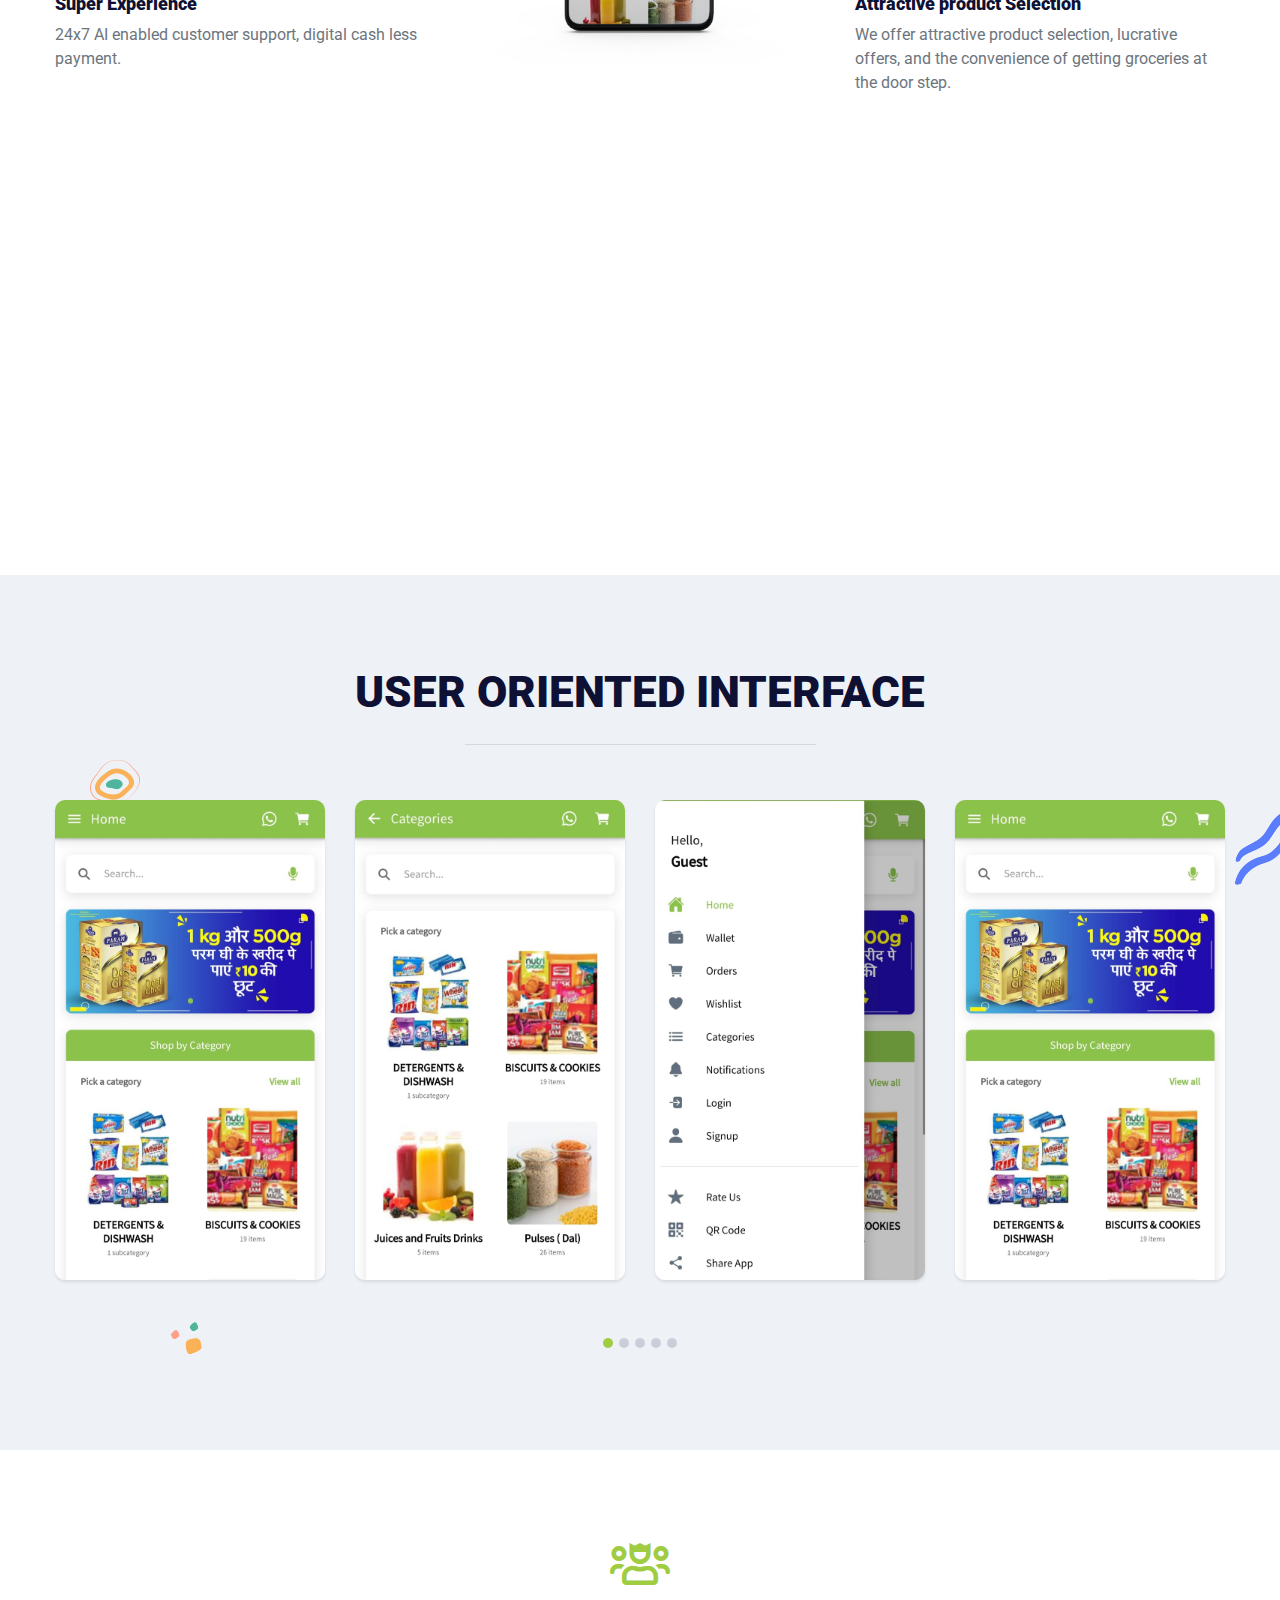
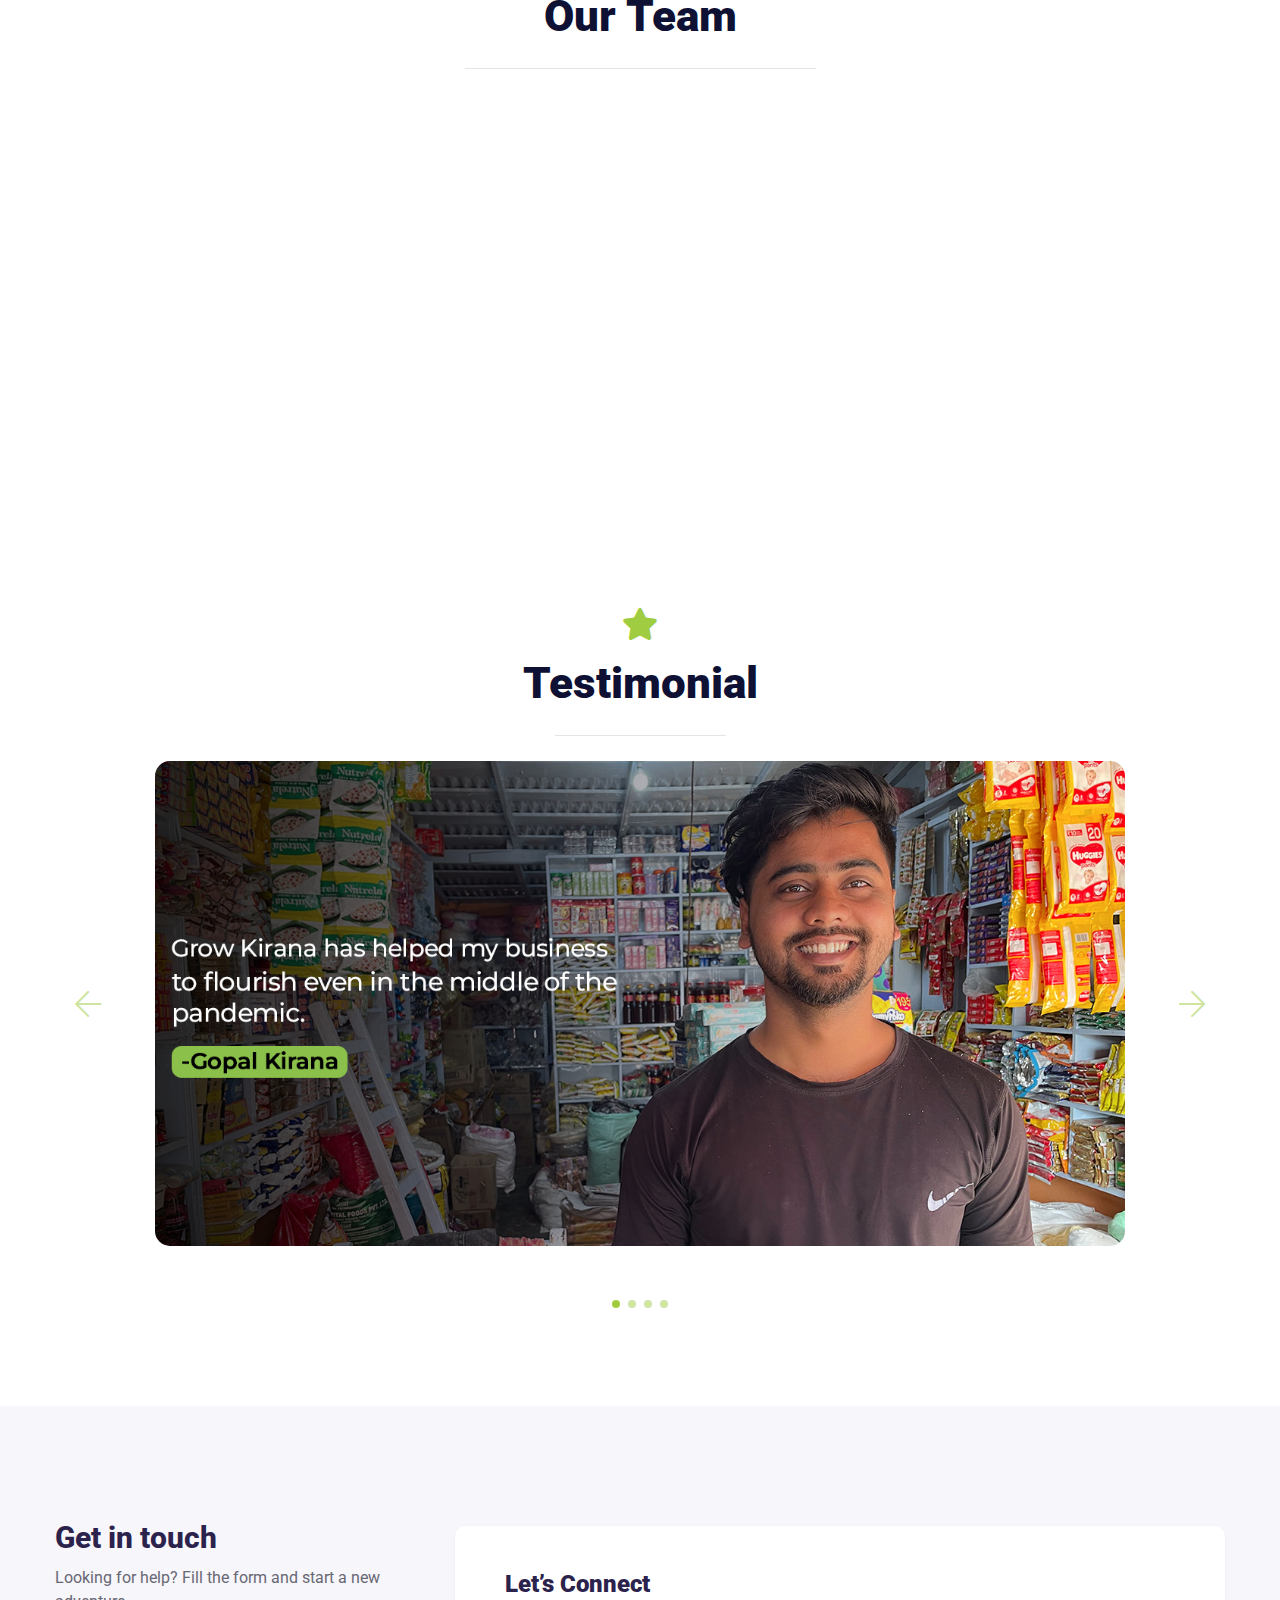
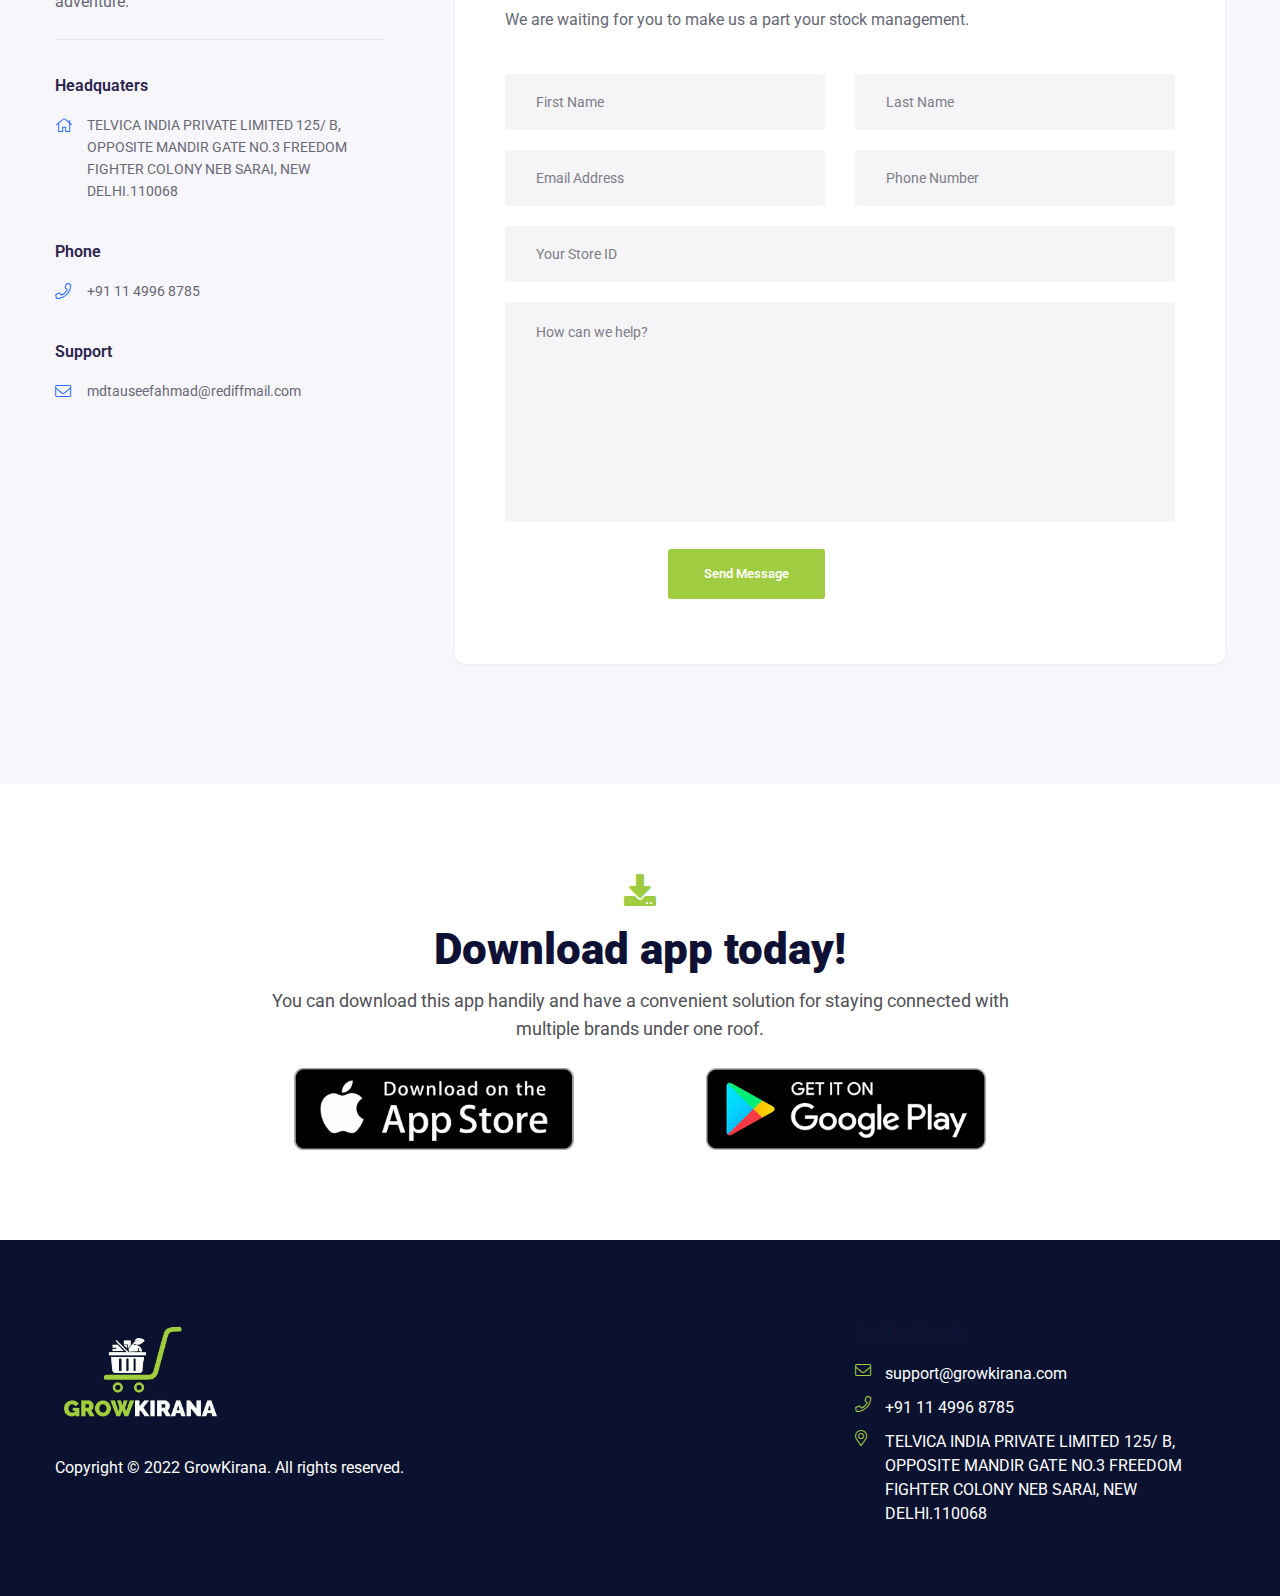
==== commit 5974d894: "button updaeted" ====
--- a/index.html
+++ b/index.html
@@ -253,7 +253,7 @@
     <!--====== Second PART ENDS ======-->
 
     <!--======  Tech Enabled PART START ======-->
-    <section class="appie-service-area appie-service-3-area pt-90 pb-100">
+    <section class="appie-service-area appie-service-3-area pt-30 pb-100">
       <div class="container">
         <div class="row justify-content-center">
           <div class="col-lg-6">
--- a/assets/css/style.css
+++ b/assets/css/style.css
@@ -995,7 +995,7 @@
 .header-nav-box.header-nav-4-box .appie-btn-box ul li a {
   font-size: 18px;
   color: #0e1133;
-  margin-left: 15px;
+  margin-left: -5px;
 }
 .header-nav-box.header-nav-4-box .appie-btn-box ul li a.cart-btn {
   position: relative;
@@ -8265,3 +8265,8 @@
 .founder-img {
   border-radius: 20px;
 }
+/* @media only screen and (min-width: 319px) and (max-width: 375px) {
+  .down-button {
+    padding-right: 50px;
+  }
+} */
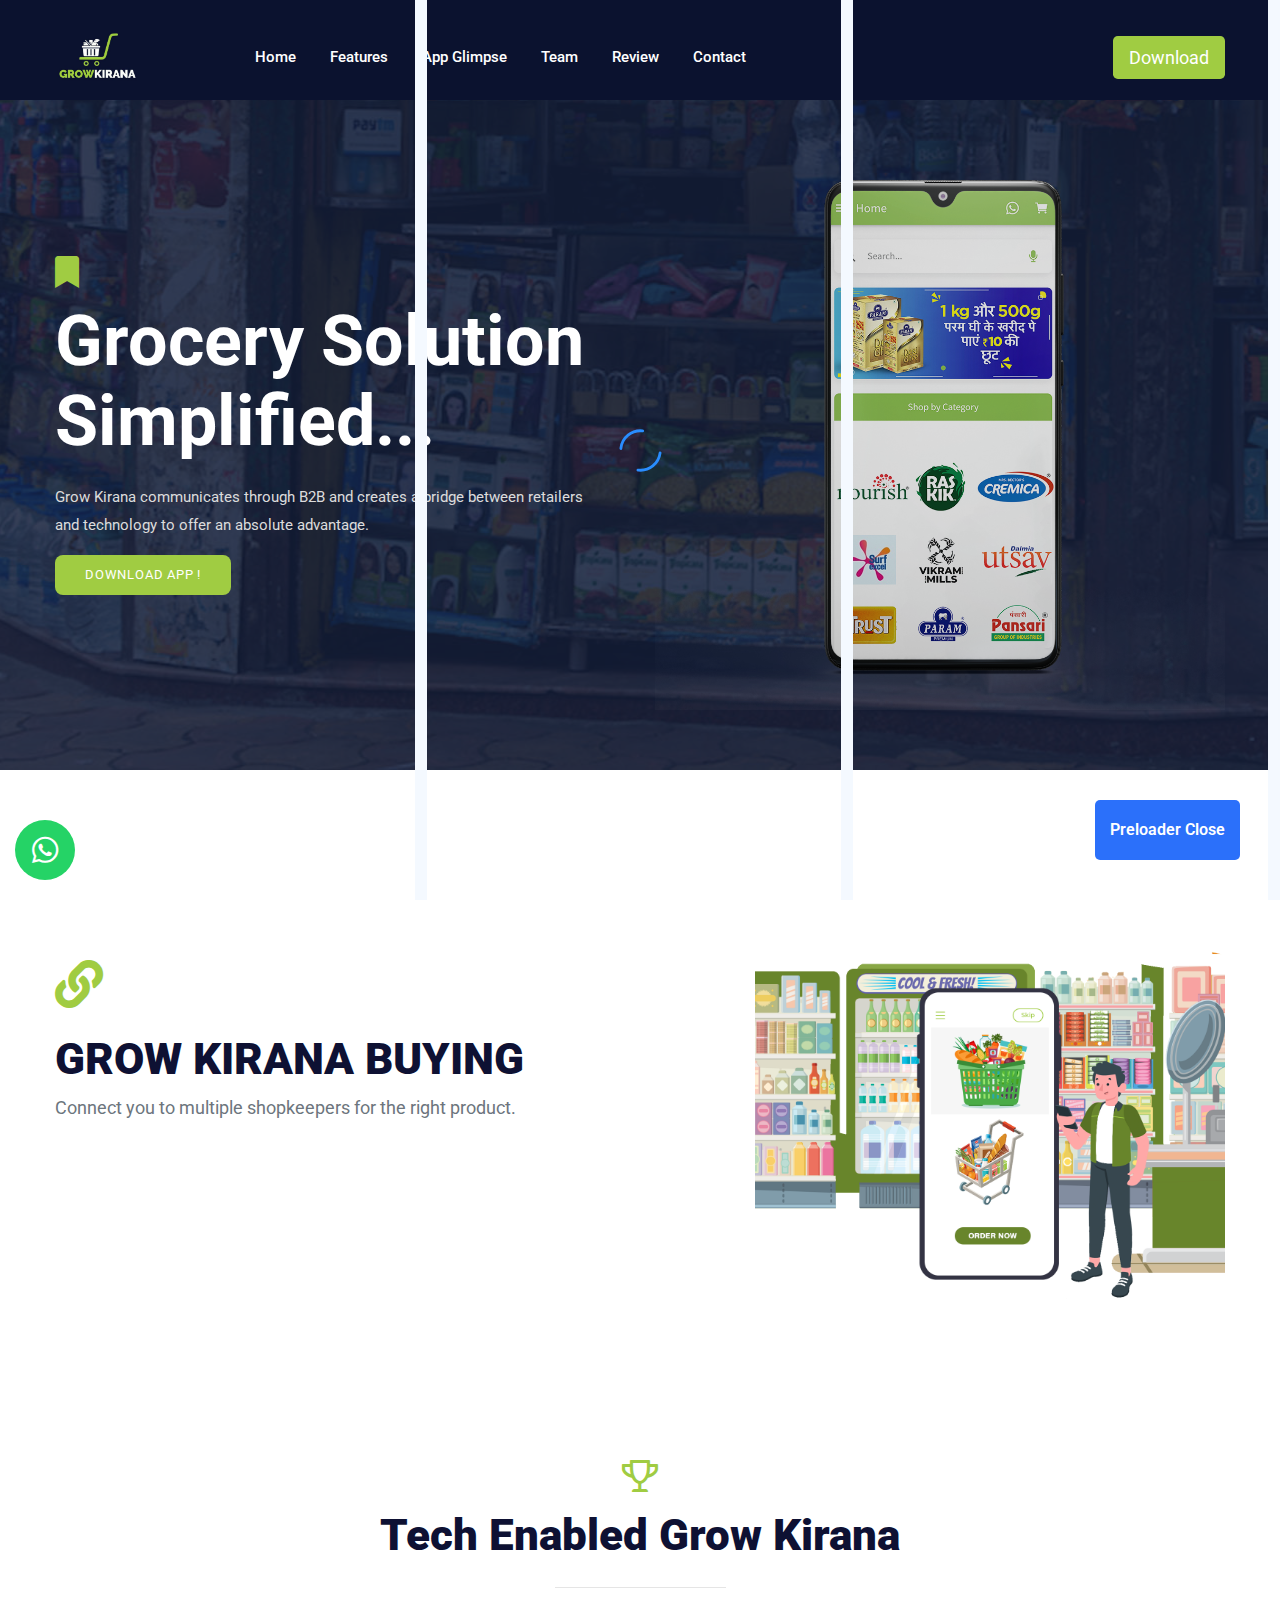
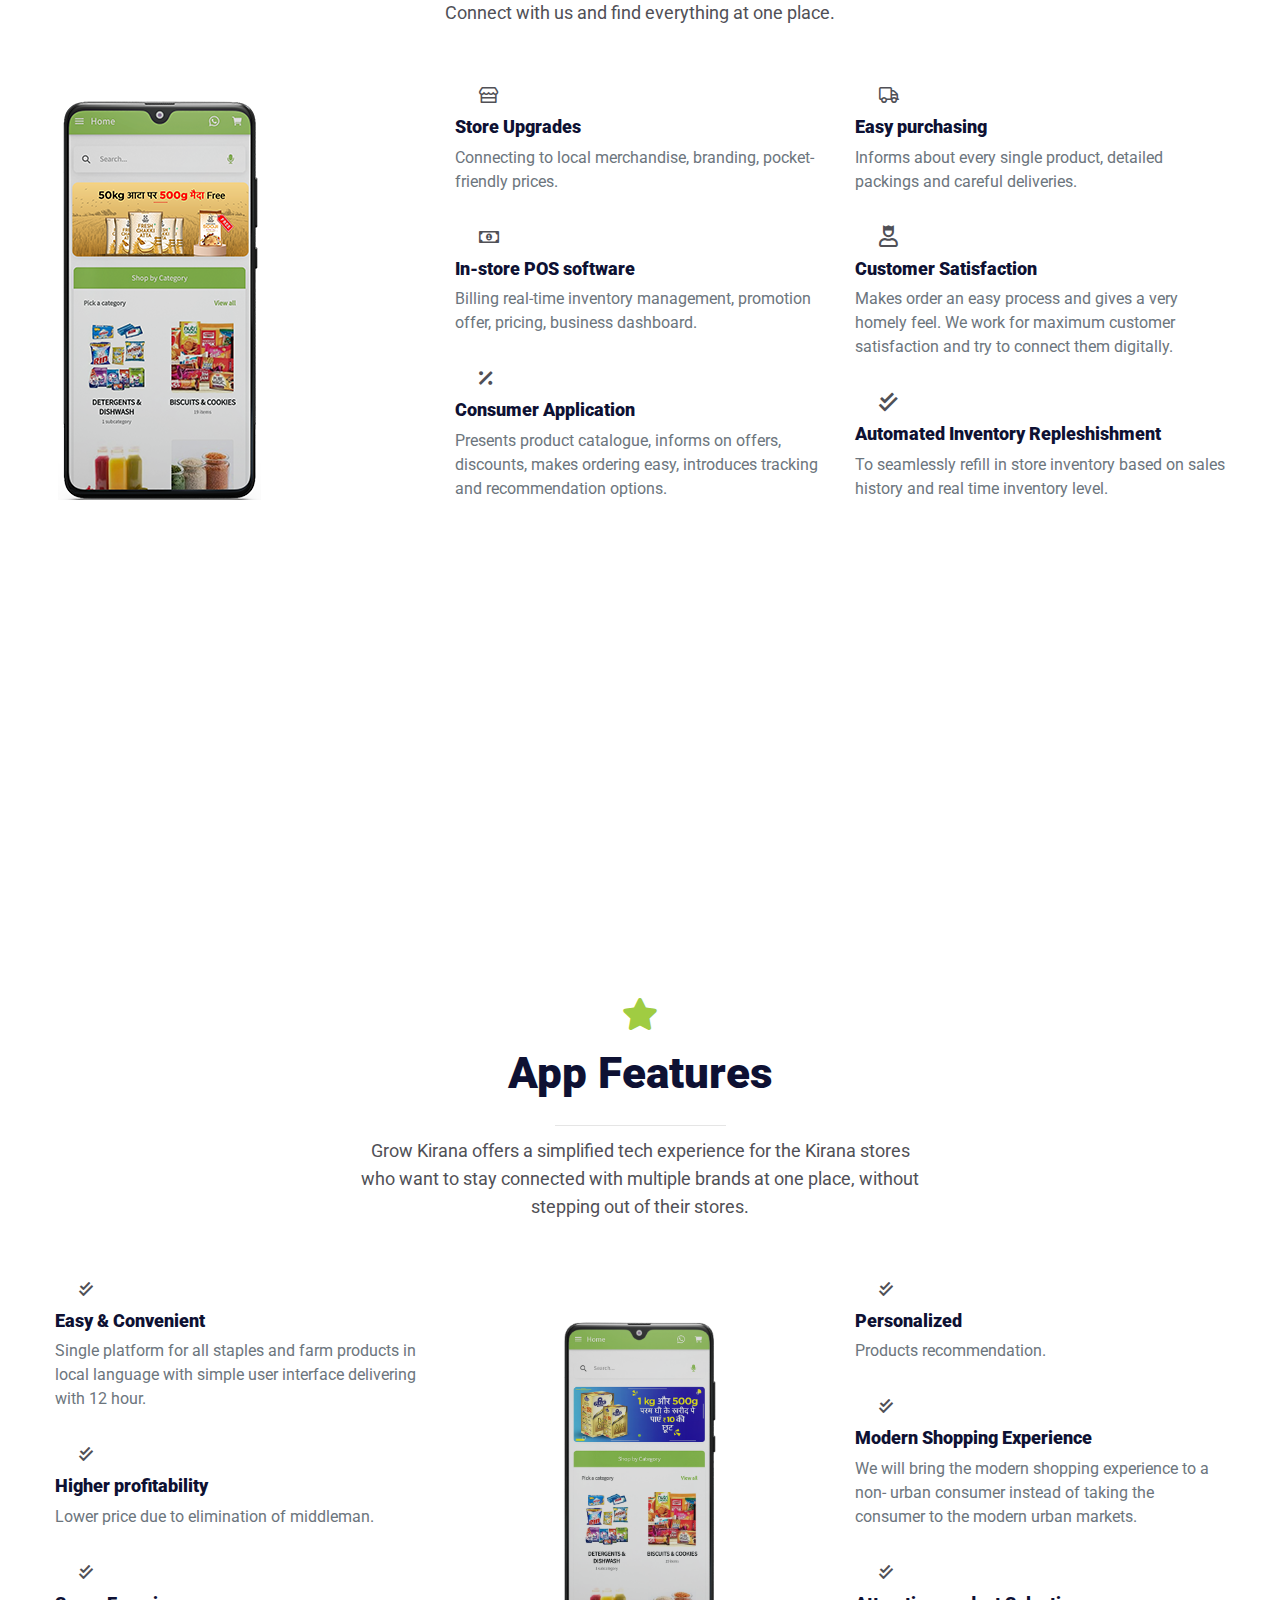
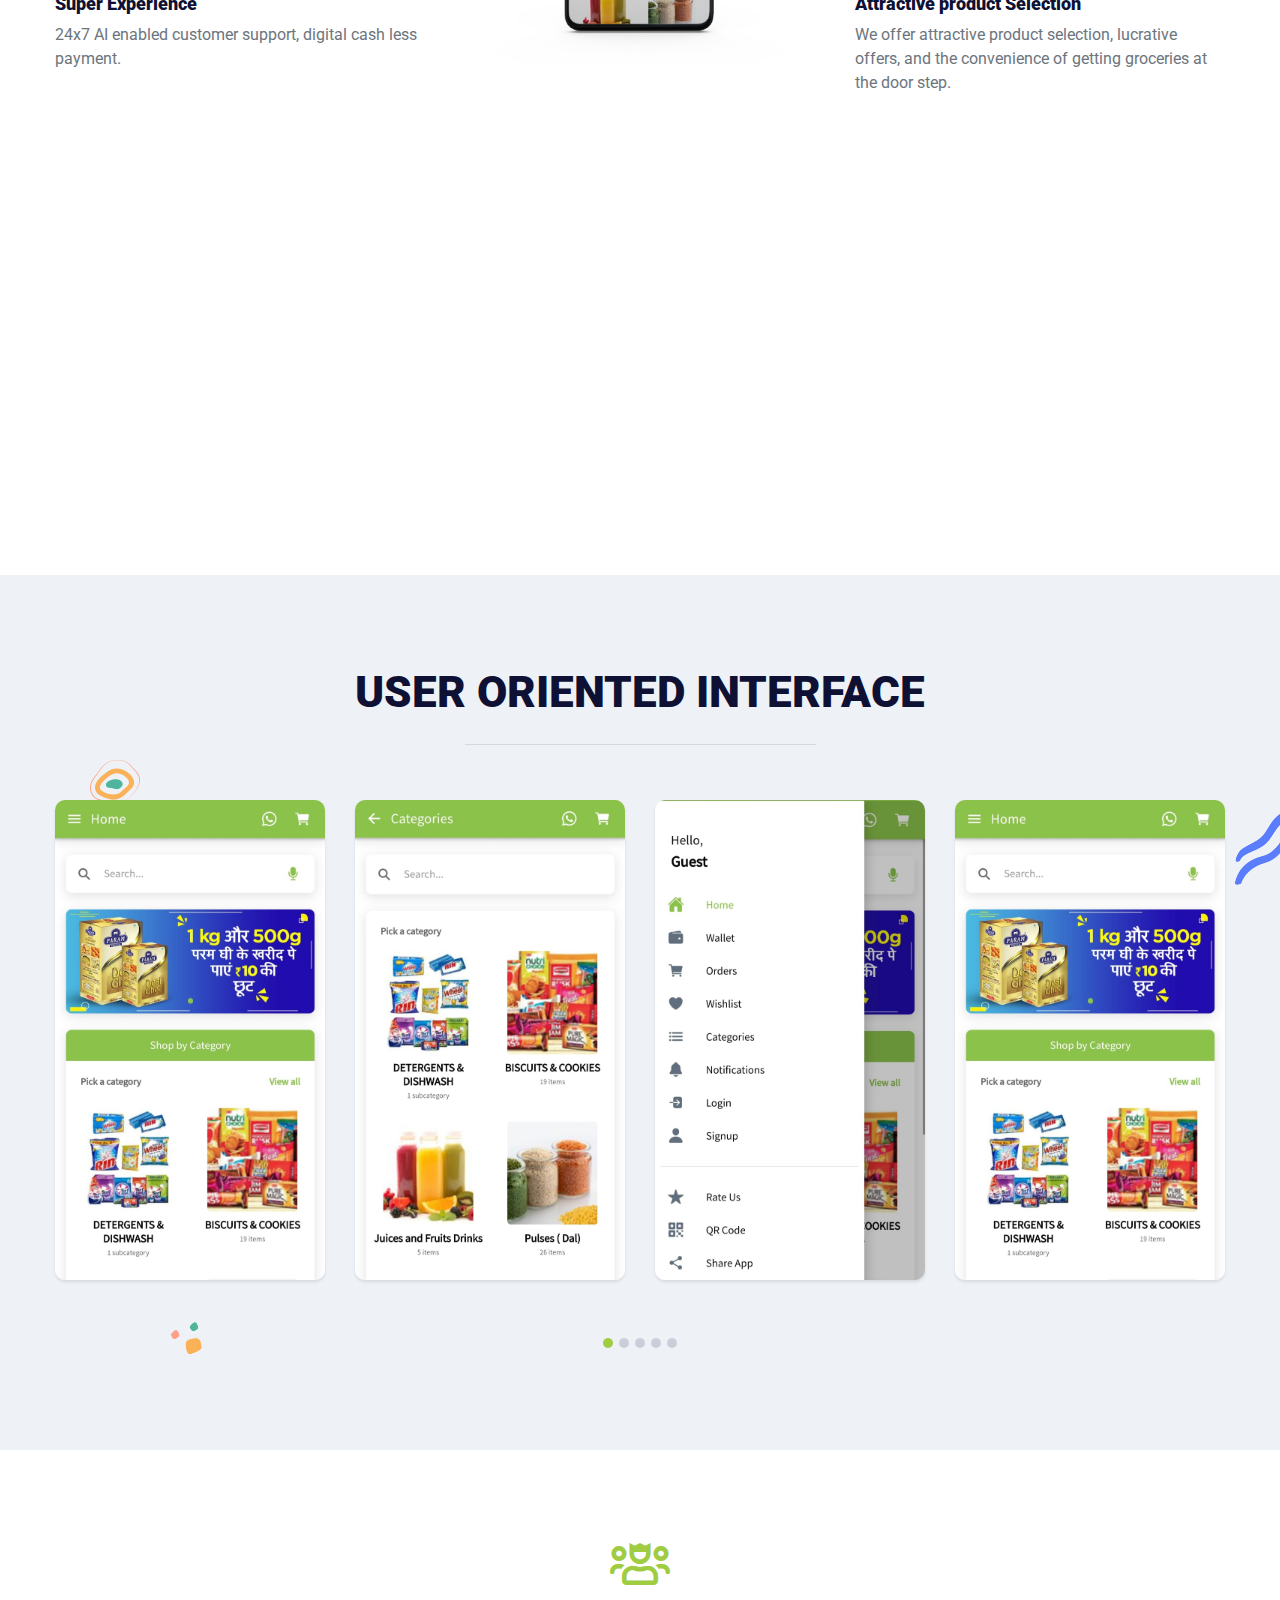
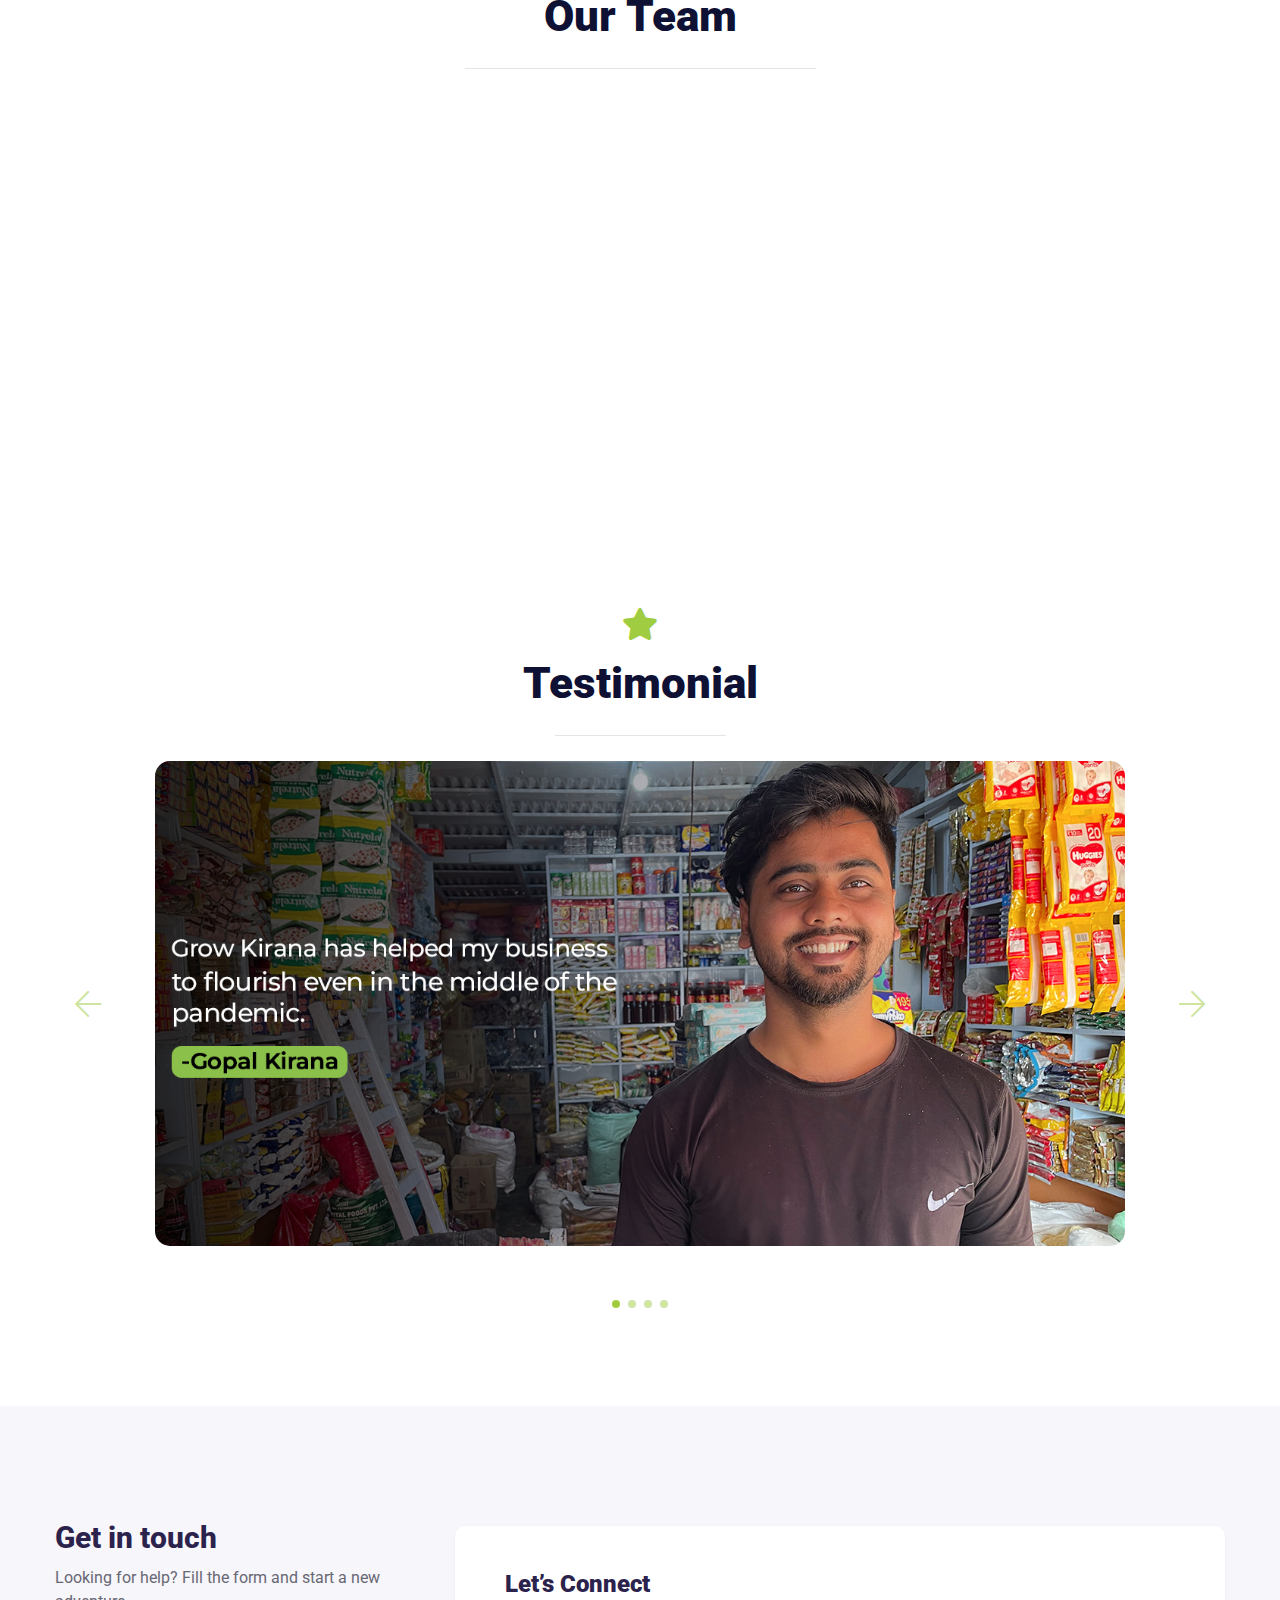
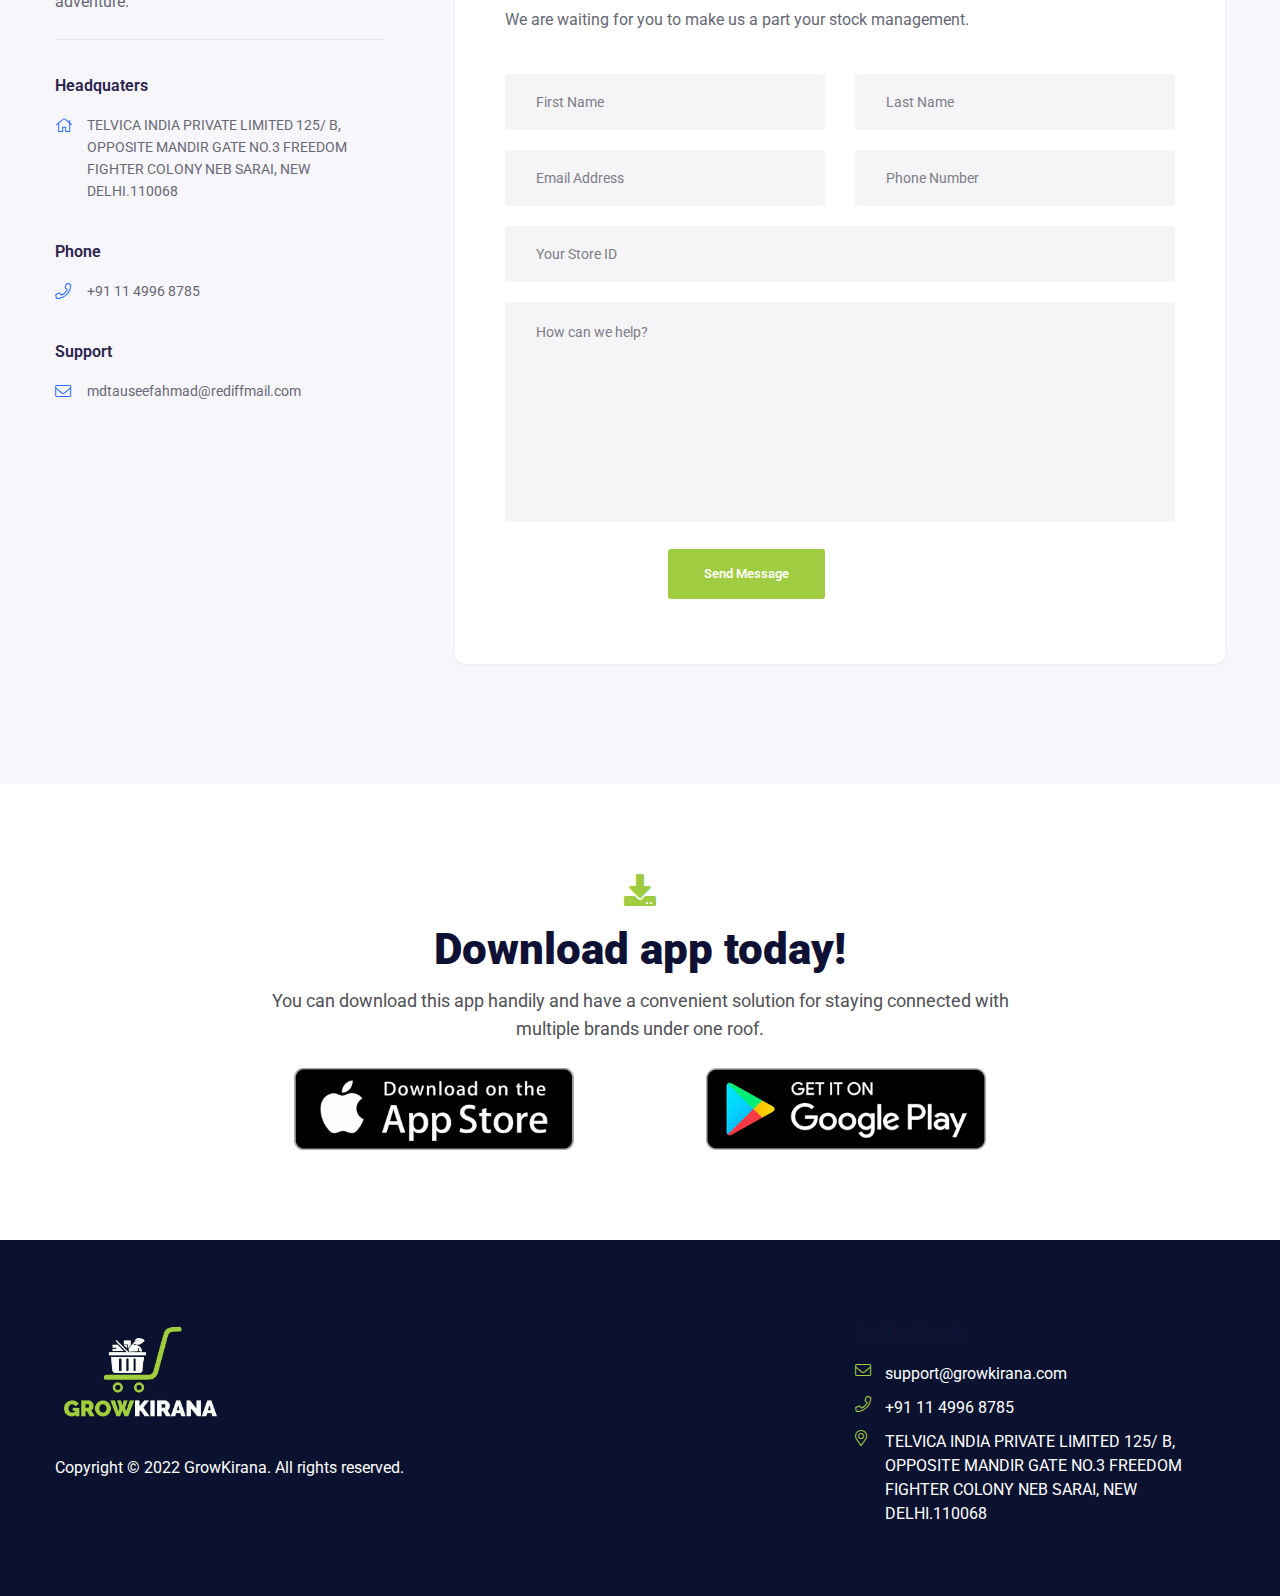
==== commit 2afa7571: "home navigation" ====
--- a/index.html
+++ b/index.html
@@ -85,7 +85,7 @@
               <div id="menu" class="text-left">
                 <ul class="offcanvas_main_menu">
                   <li class="menu-item-has-children active">
-                    <a href="#" style="color: white">Home</a>
+                    <a href="#home" style="color: white">Home</a>
                   </li>
                   <li class="menu-item-has-children active">
                     <a href="#features" style="color: white">Features</a>
@@ -143,7 +143,7 @@
                     <a href="#showcase">App Glimpse </a>
                   </li>
                   <li>
-                    <a href="#">Team </a>
+                    <a href="#team">Team </a>
                   </li>
                   <li>
                     <a href="#review">Review </a>
@@ -181,6 +181,7 @@
     <section
       class="appie-hero-area appie-hero-4-area"
       style="background-image: url('assets/images/new/hero-img.jpg')"
+      id="home"
     >
       <div class="bg-overlay"></div>
       <div class="container">
@@ -268,7 +269,7 @@
             </div>
           </div>
         </div>
-        <div class="row">
+        <div class="row justify-content-center">
           <div class="col-lg-4 mt-5">
             <img
               src="./assets/images/new/aata.png"
@@ -622,7 +623,7 @@
     <!--======  SHOWCASE PART ENDS ======-->
     <!--======  TEAM PART START ======-->
 
-    <section class="appie-team-area pt-90 pb-100">
+    <section class="appie-team-area pt-90 pb-100" id="team">
       <div class="container">
         <div class="row">
           <div class="col-lg-12">
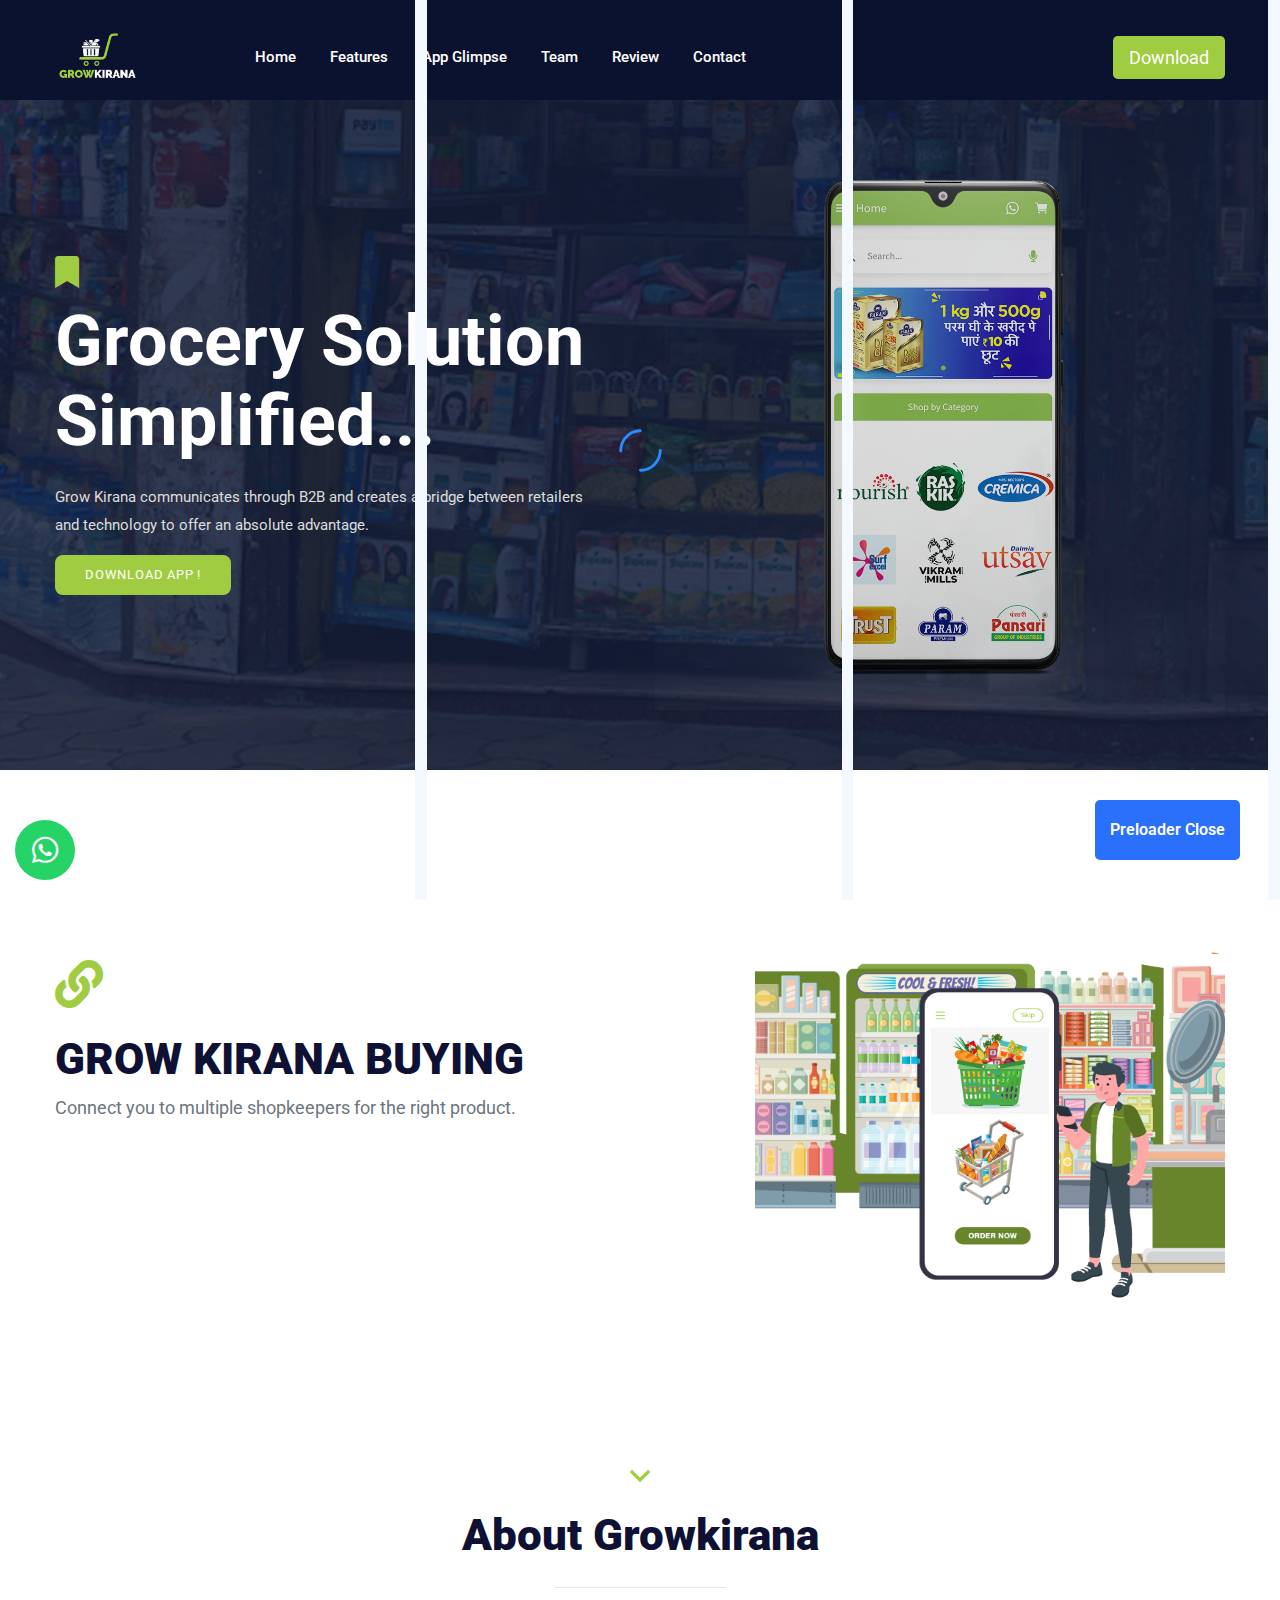
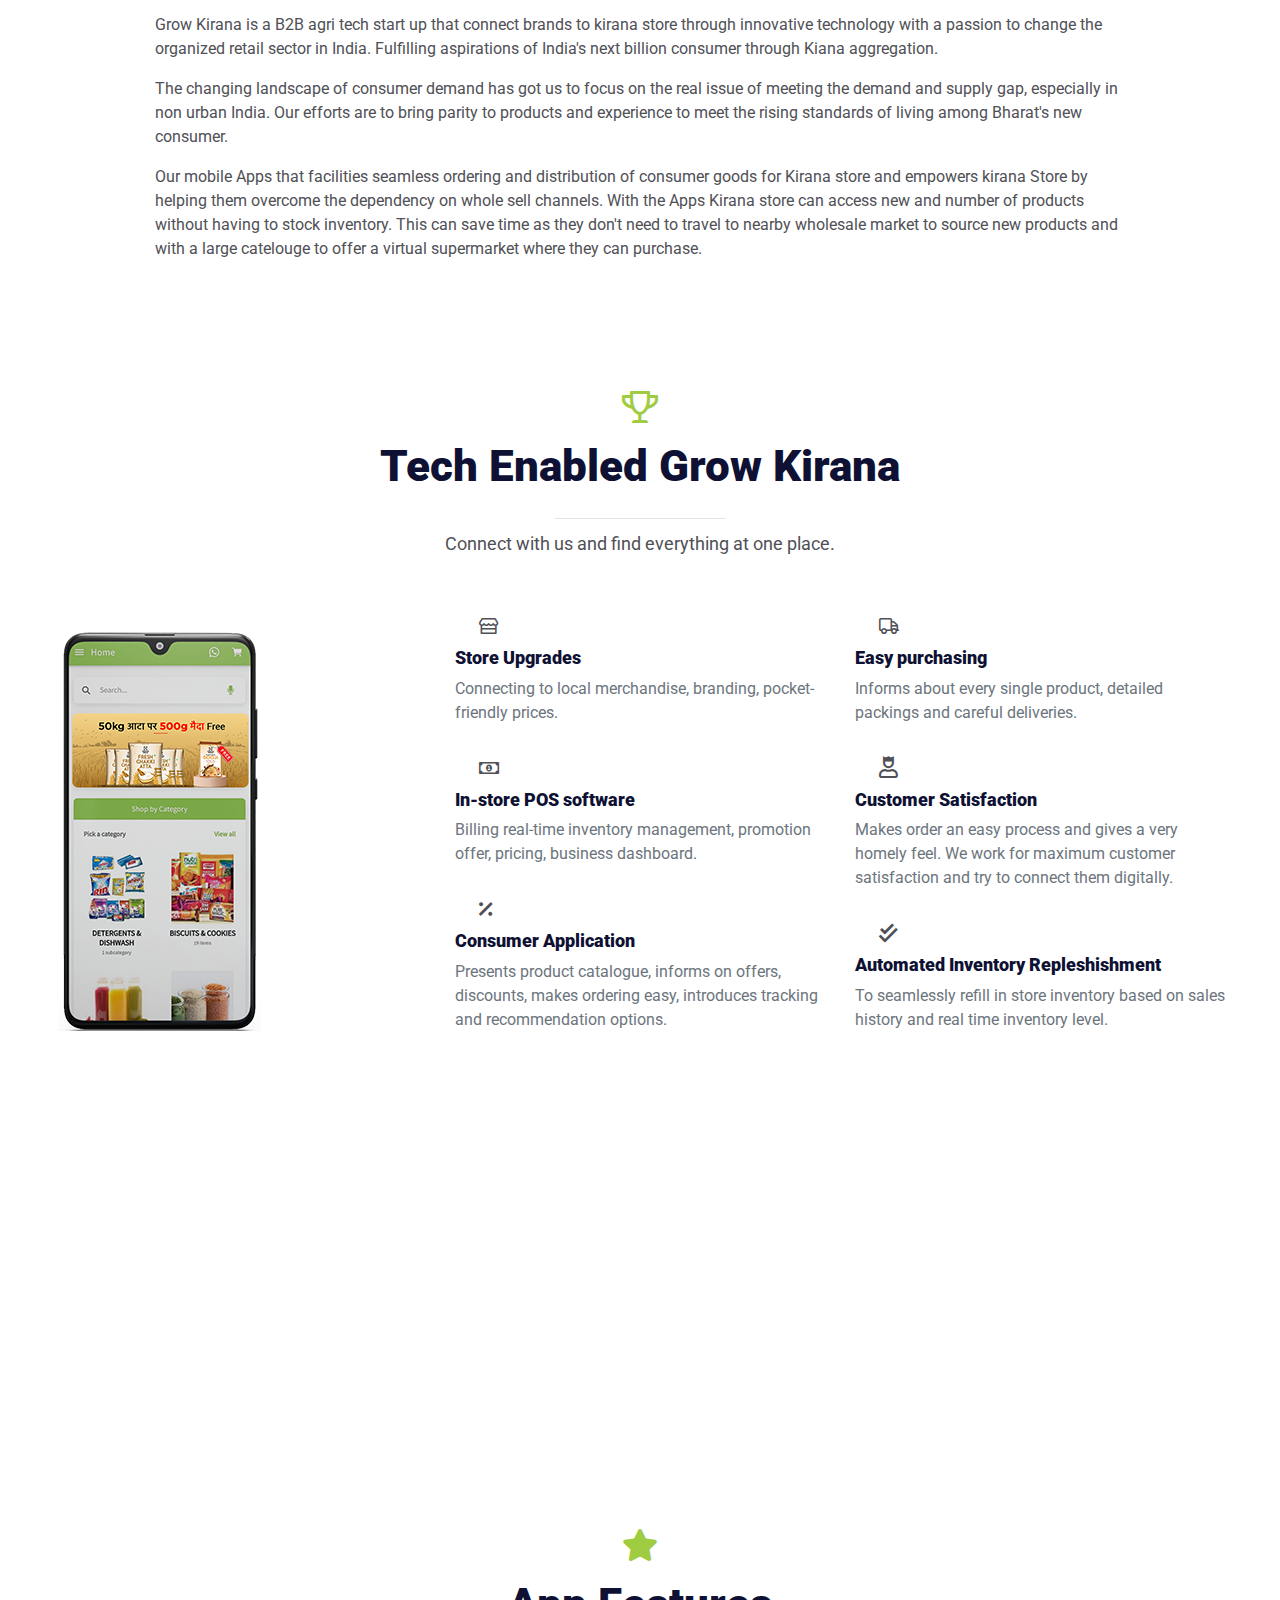
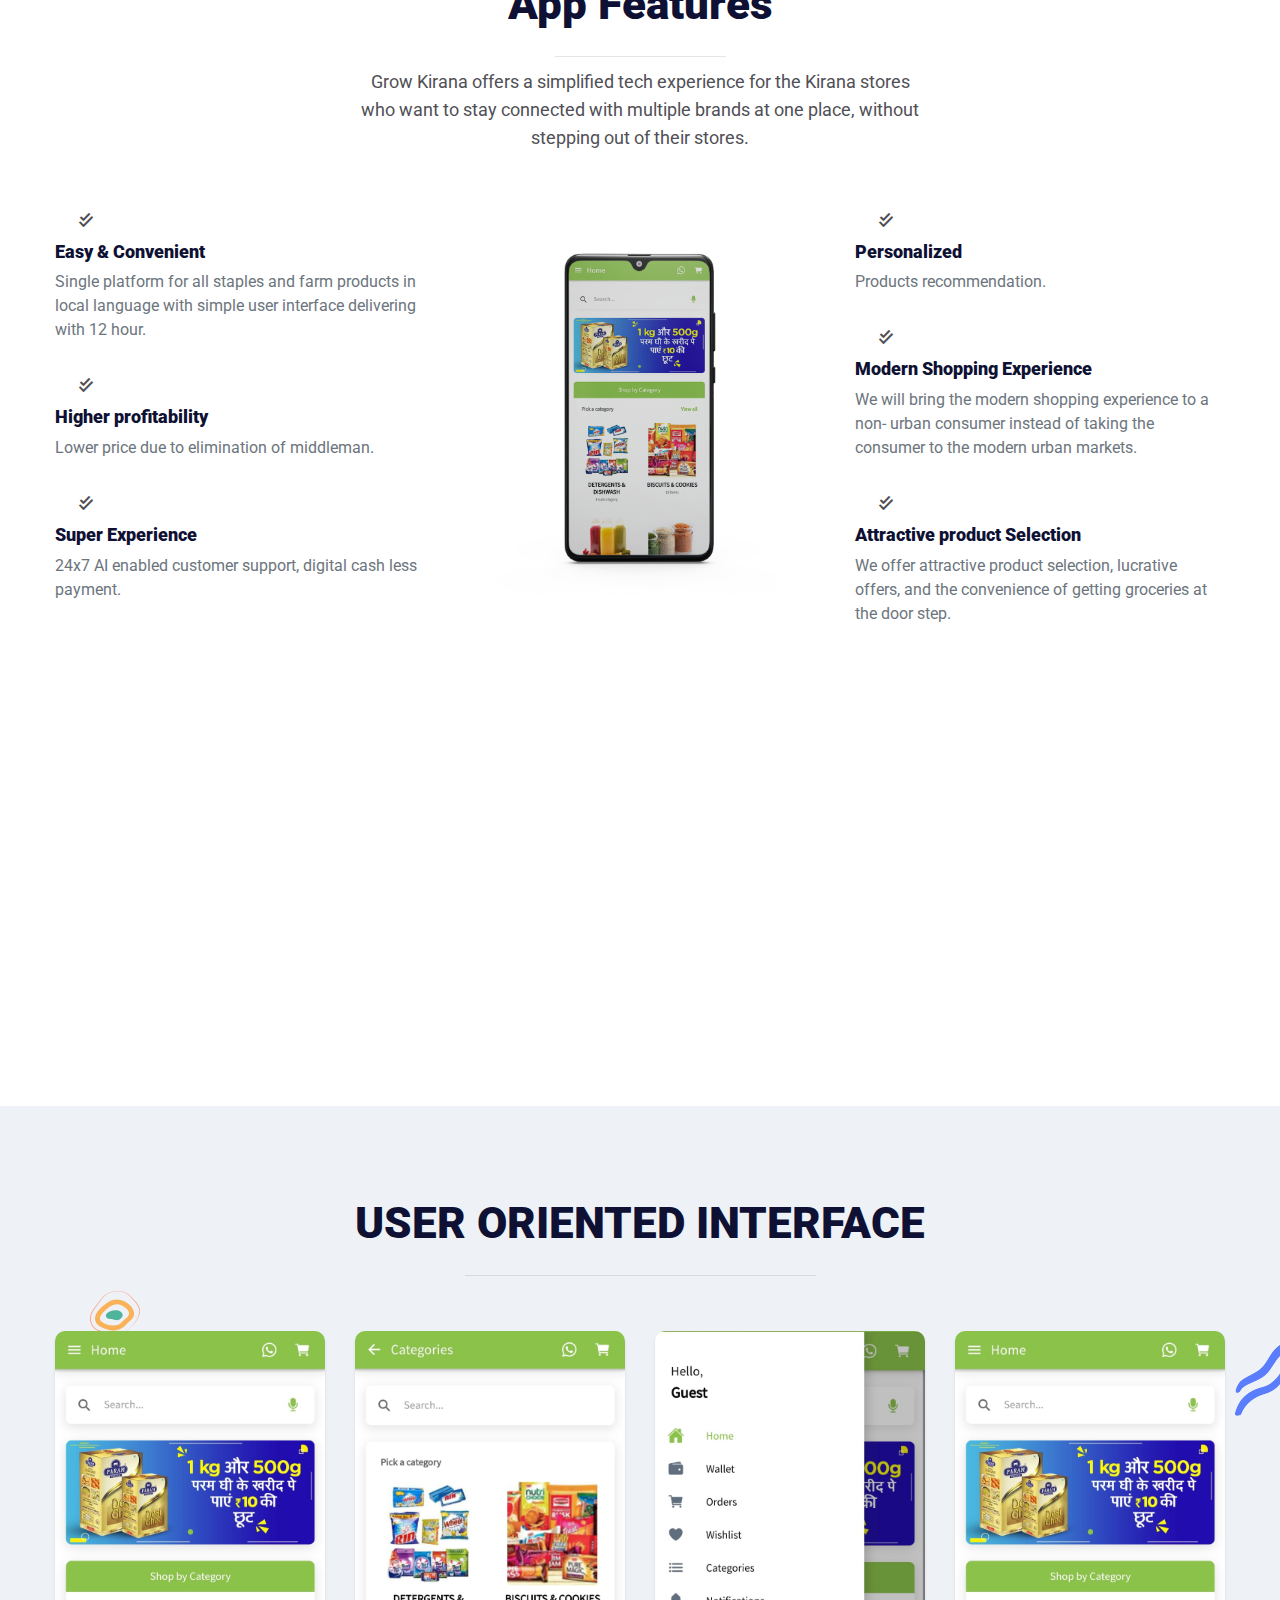
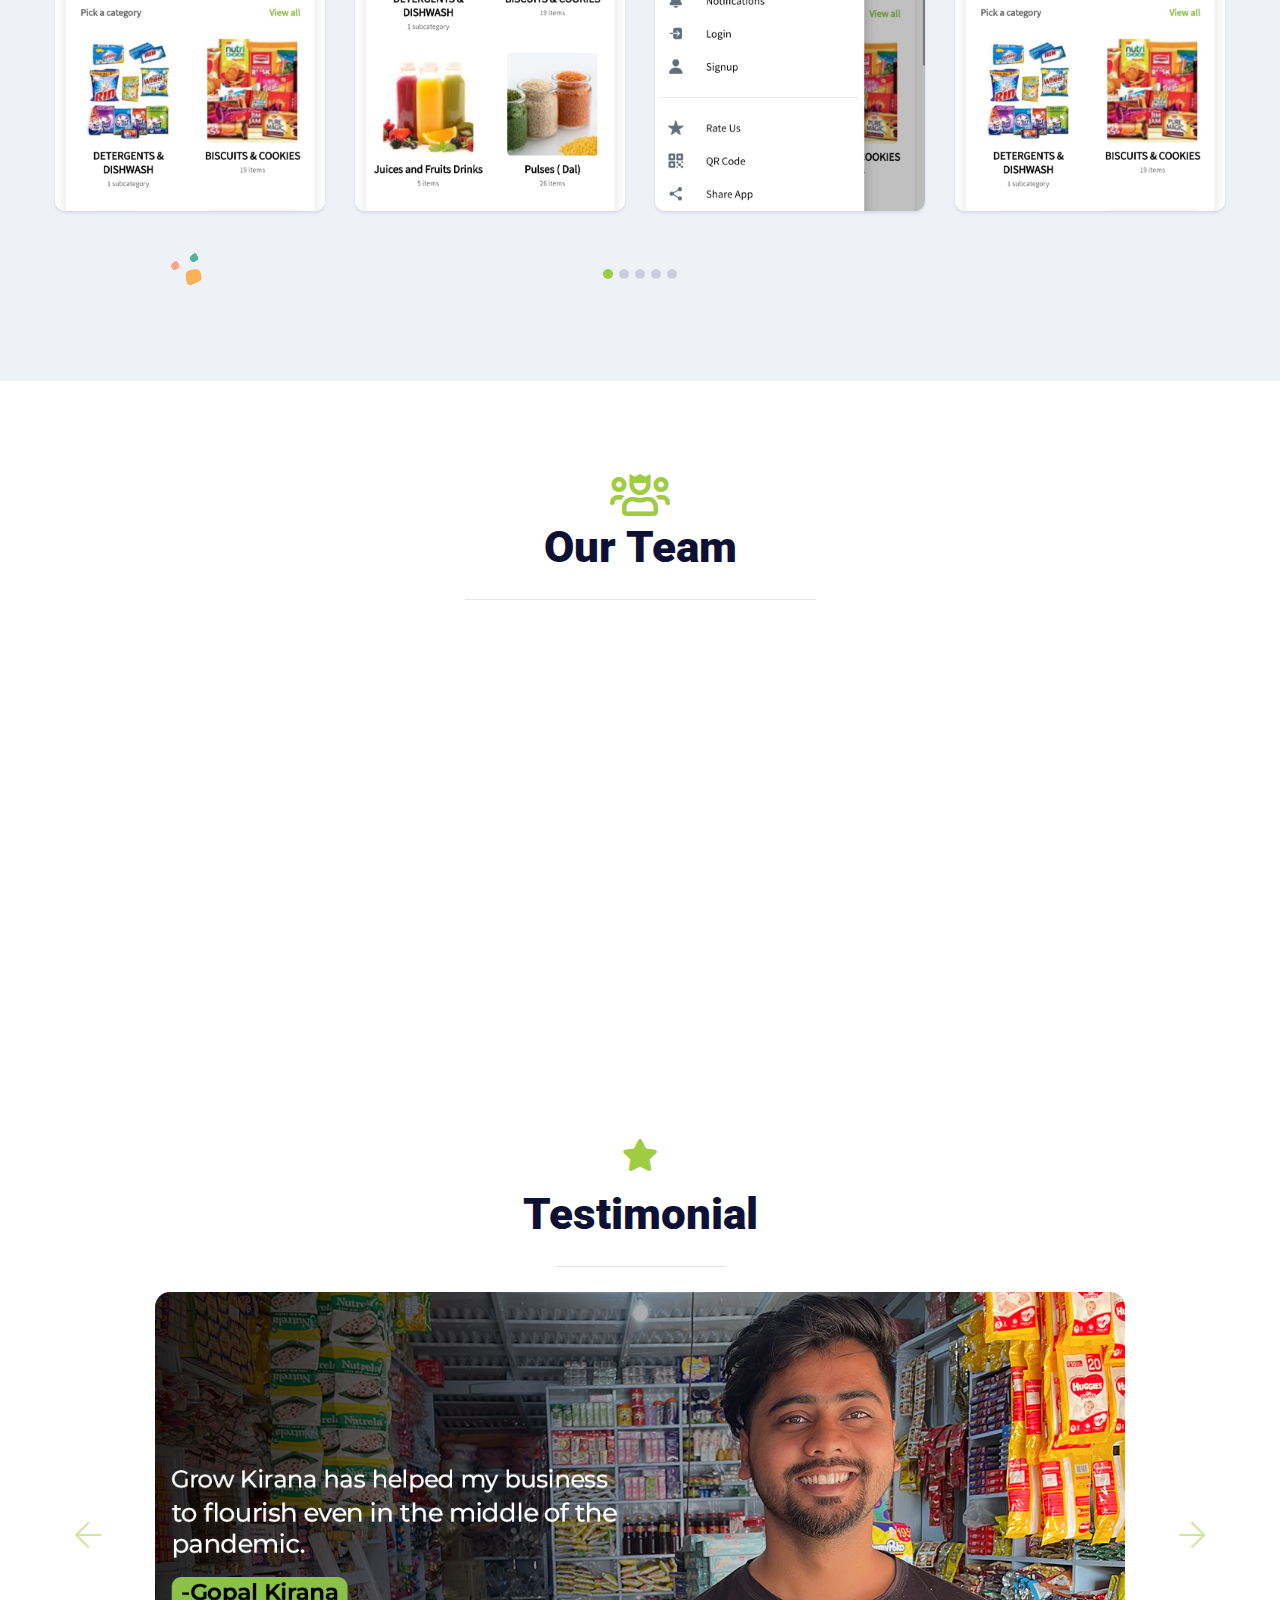
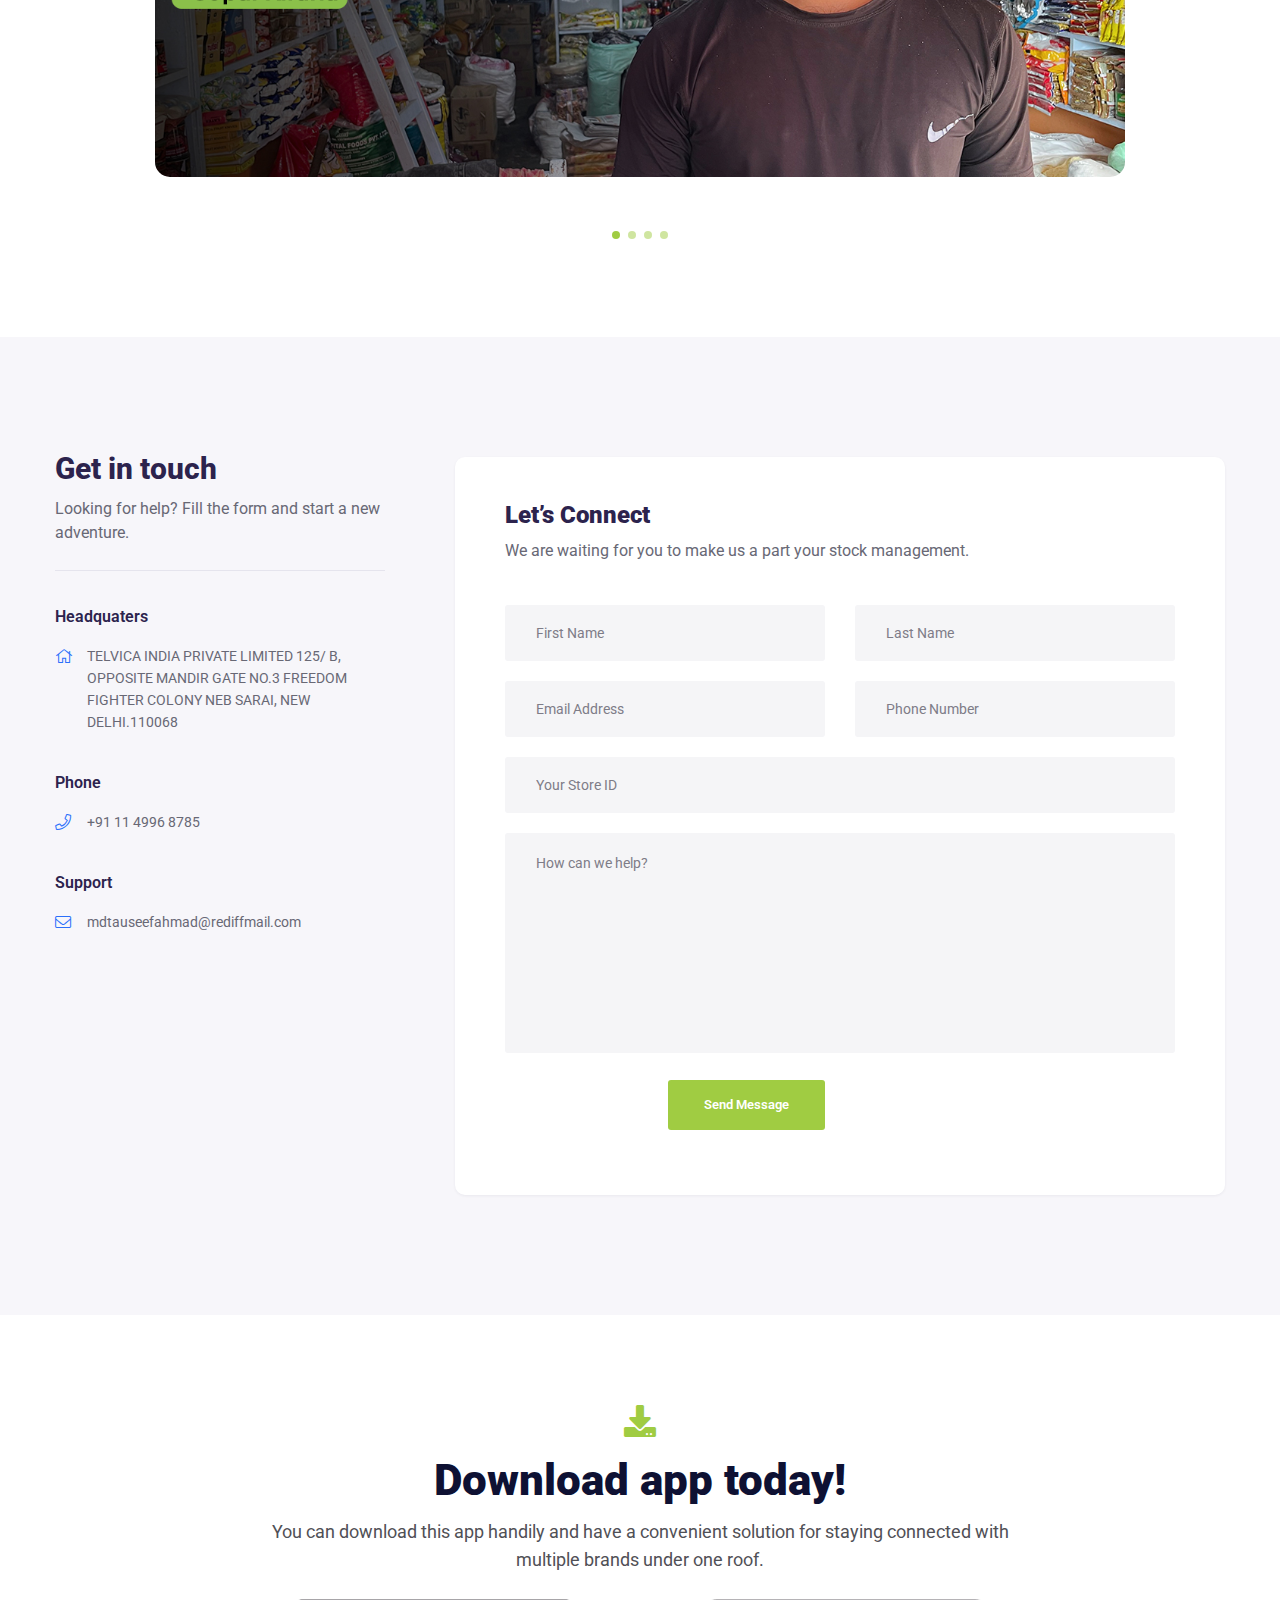
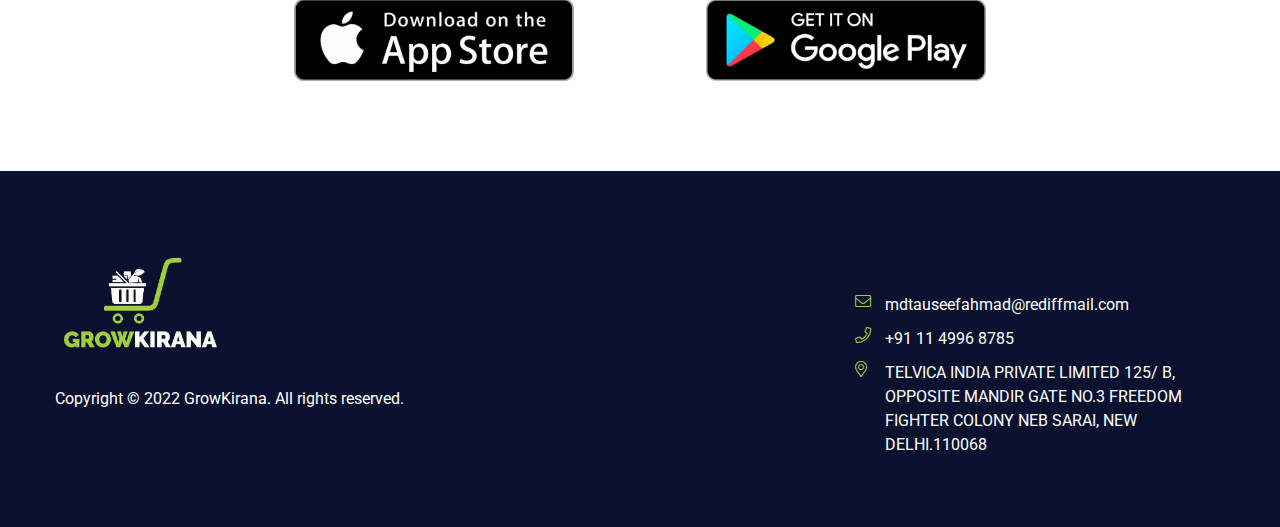
==== commit 559226ed: "about sectiopn added" ====
--- a/index.html
+++ b/index.html
@@ -136,6 +136,7 @@
                   <li>
                     <a href="#">Home</a>
                   </li>
+
                   <li>
                     <a href="#features">Features</a>
                   </li>
@@ -252,6 +253,59 @@
     </section>
 
     <!--====== Second PART ENDS ======-->
+    <!--======  About company PART START ======-->
+    <section
+      class="appie-service-area appie-service-3-area pt-30 pb-100"
+      id="about"
+    >
+      <div class="container">
+        <div class="row justify-content-center">
+          <div class="col-lg-6">
+            <div class="appie-section-title text-center">
+              <i
+                class="far fa-angle-down fa-2x mb-3"
+                style="color: #a0cc42"
+              ></i>
+
+              <h3 class="appie-title">About Growkirana</h3>
+              <hr class="hr-line" />
+              <!-- <p class="text-center">
+                Connect with us and find everything at one place.
+              </p> -->
+            </div>
+          </div>
+        </div>
+        <div class="row justify-content-center">
+          <div class="col-10">
+            <p>
+              Grow Kirana is a B2B agri tech start up that connect brands to
+              kirana store through innovative technology with a passion to
+              change the organized retail sector in India. Fulfilling
+              aspirations of India's next billion consumer through Kiana
+              aggregation.
+            </p>
+            <p class="pt-3">
+              The changing landscape of consumer demand has got us to focus on
+              the real issue of meeting the demand and supply gap, especially in
+              non urban India. Our efforts are to bring parity to products and
+              experience to meet the rising standards of living among Bharat's
+              new consumer.
+            </p>
+            <p class="pt-3">
+              Our mobile Apps that facilities seamless ordering and distribution
+              of consumer goods for Kirana store and empowers kirana Store by
+              helping them overcome the dependency on whole sell channels. With
+              the Apps Kirana store can access new and number of products
+              without having to stock inventory. This can save time as they
+              don't need to travel to nearby wholesale market to source new
+              products and with a large catelouge to offer a virtual supermarket
+              where they can purchase.
+            </p>
+          </div>
+        </div>
+      </div>
+    </section>
+    <!--======  about company PART ENDS ======-->
 
     <!--======  Tech Enabled PART START ======-->
     <section class="appie-service-area appie-service-3-area pt-30 pb-100">
@@ -362,7 +416,8 @@
         </div>
       </div>
     </section>
-
+    <!--======  Tech Enabled PART ENDS ======-->
+    <!--======  video PART start ======-->
     <section class="appie-features-area-2 pt-90 pb-100">
       <video
         src="assets/images/new/home-video.mp4"
@@ -372,7 +427,7 @@
         class="home-video"
       ></video>
     </section>
-    <!--======  Tech Enabled PART ENDS ======-->
+    <!--======  video PART end ======-->
     <!--======  App feature start ======-->
     <section
       class="appie-service-area appie-service-3-area pt-50 pb-100"
@@ -1072,7 +1127,7 @@
                 <li>
                   <a href="mailto:support@growkirana.com" style="color: white"
                     ><i class="fal fa-envelope" style="color: #a0cc42"></i>
-                    support@growkirana.com</a
+                    mdtauseefahmad@rediffmail.com</a
                   >
                 </li>
                 <li>
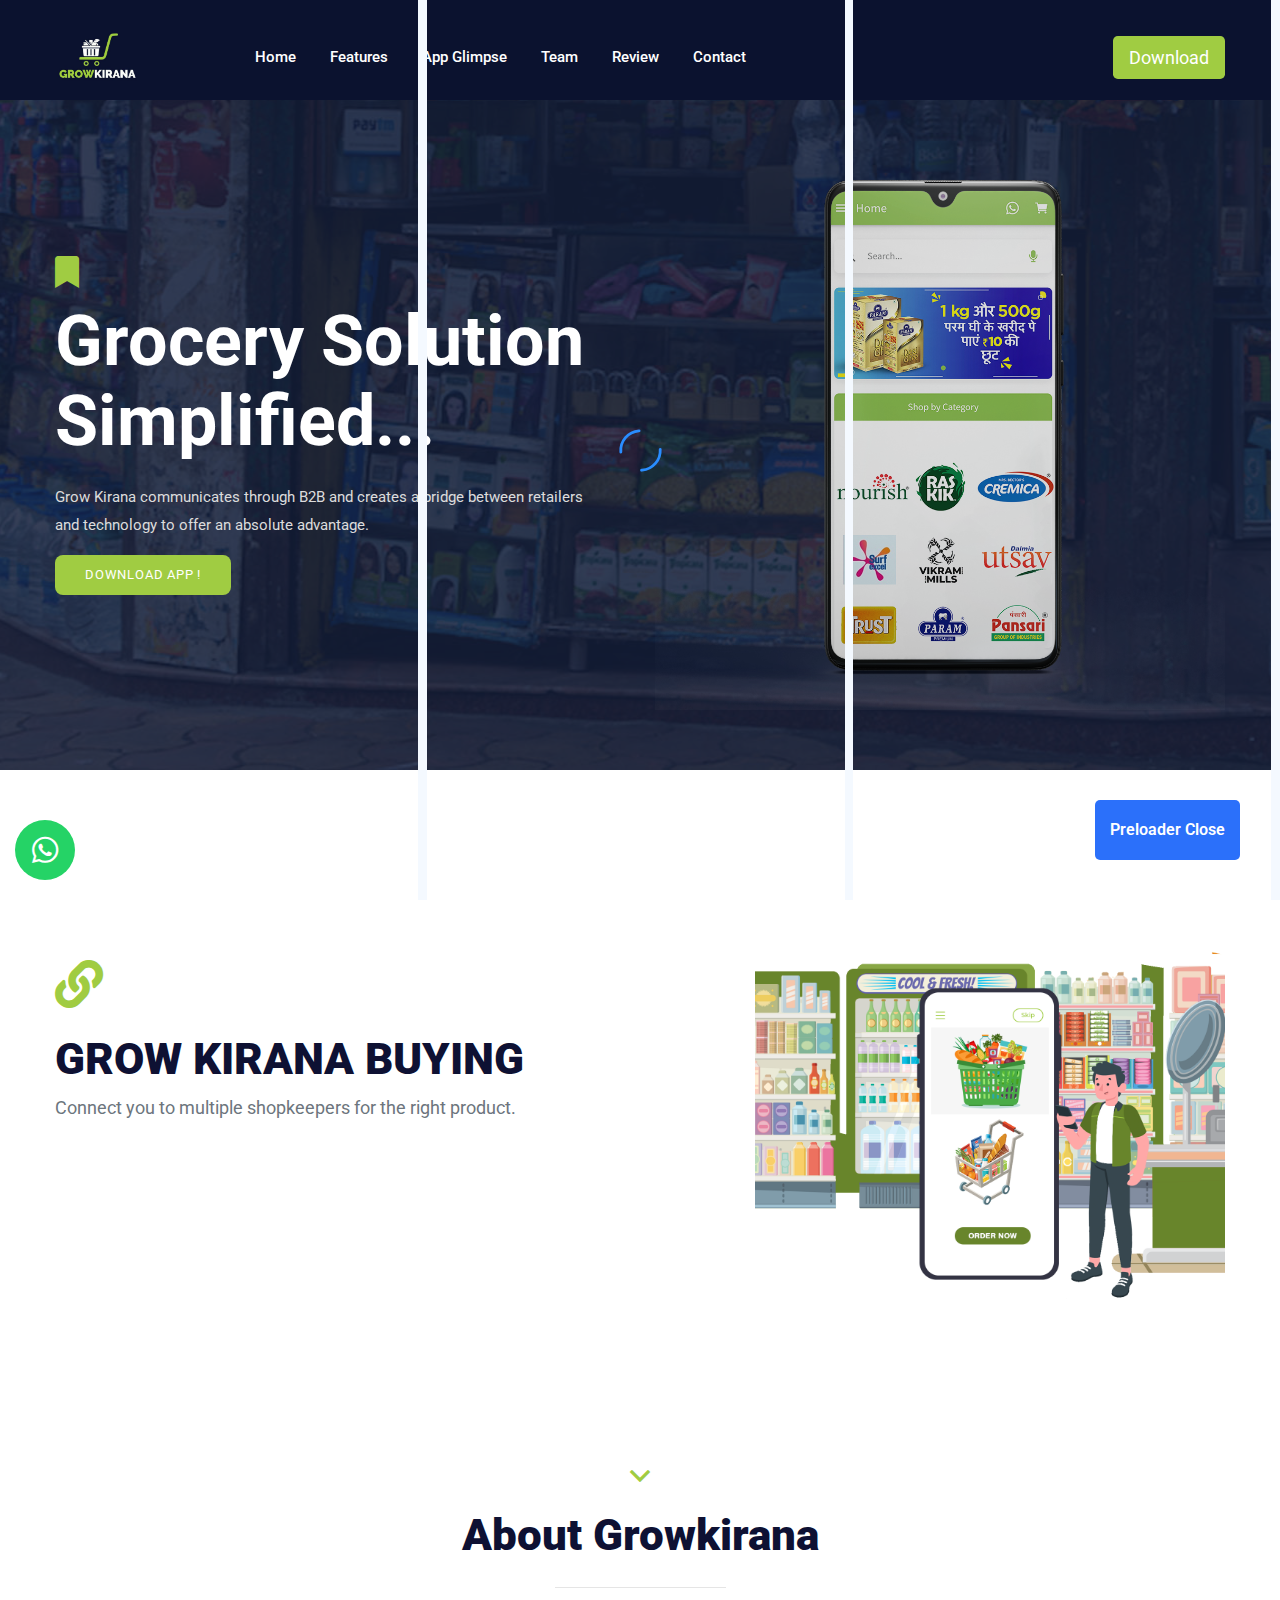
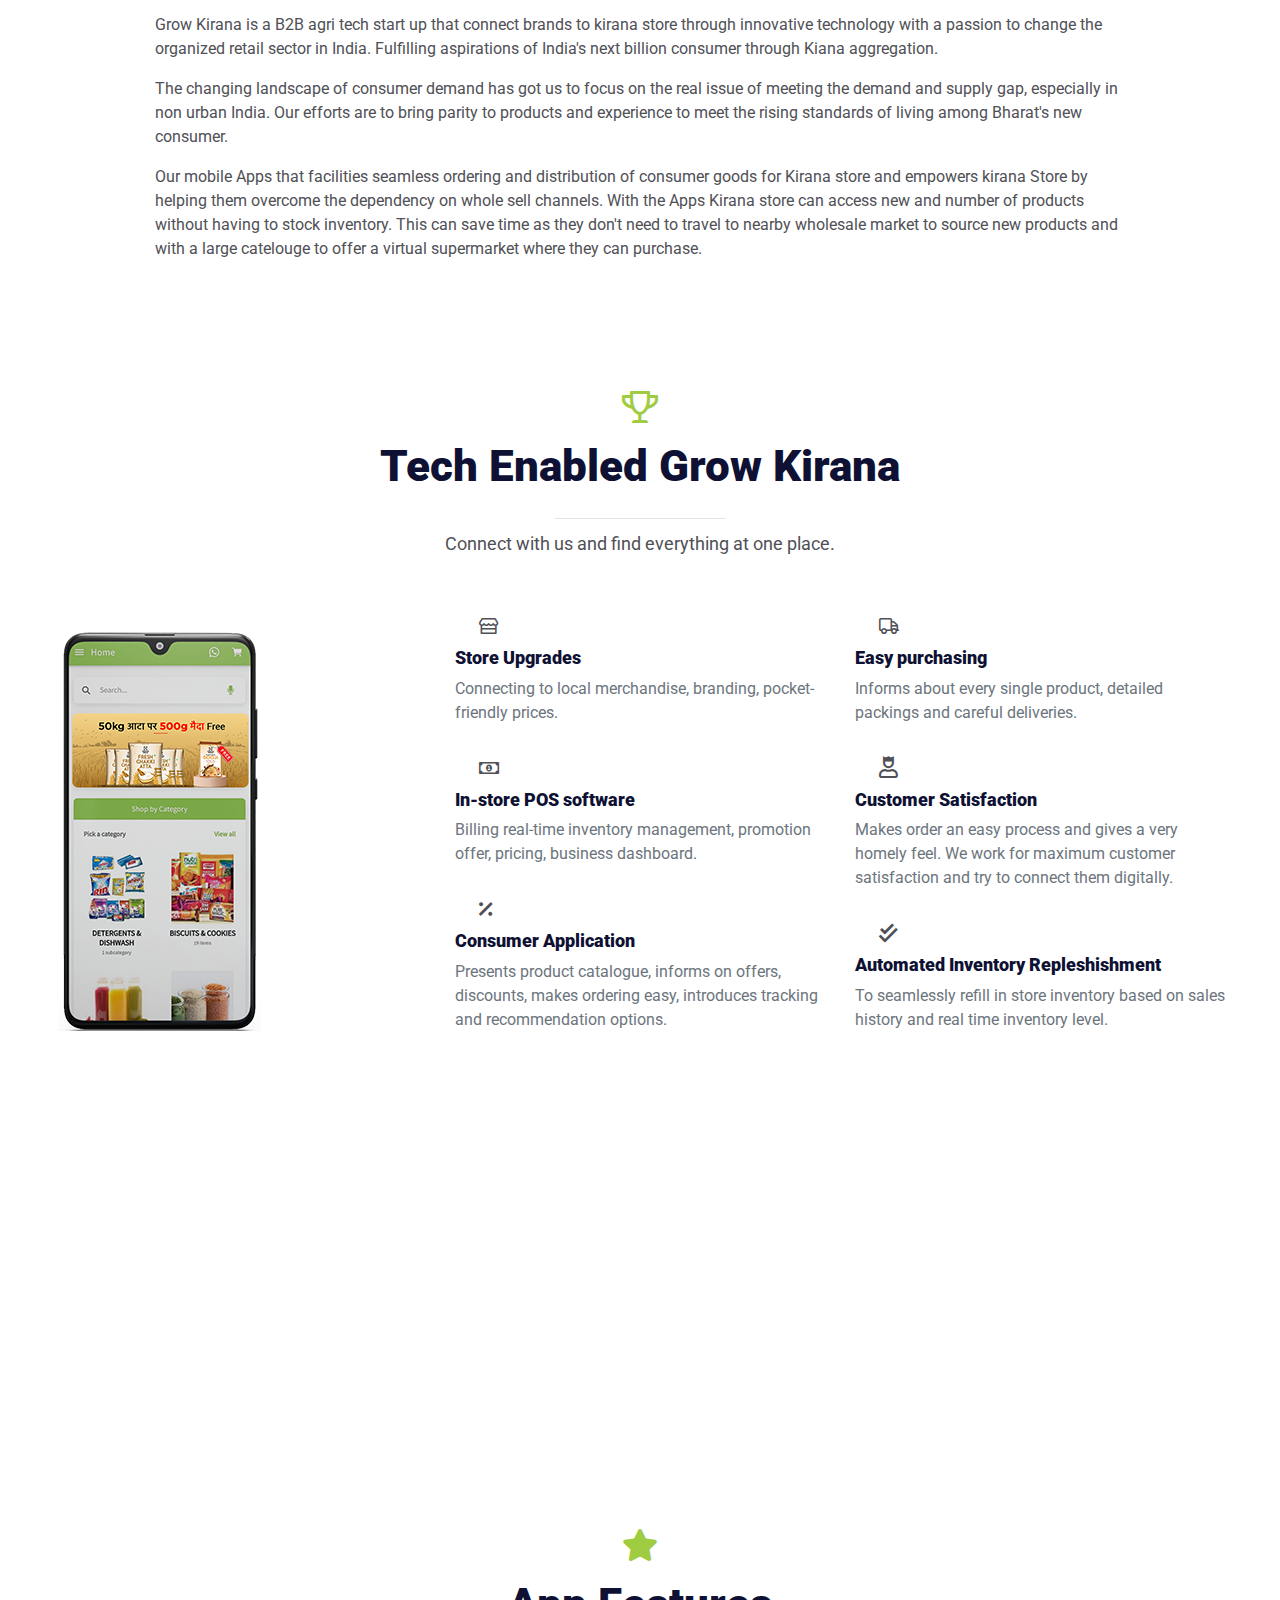
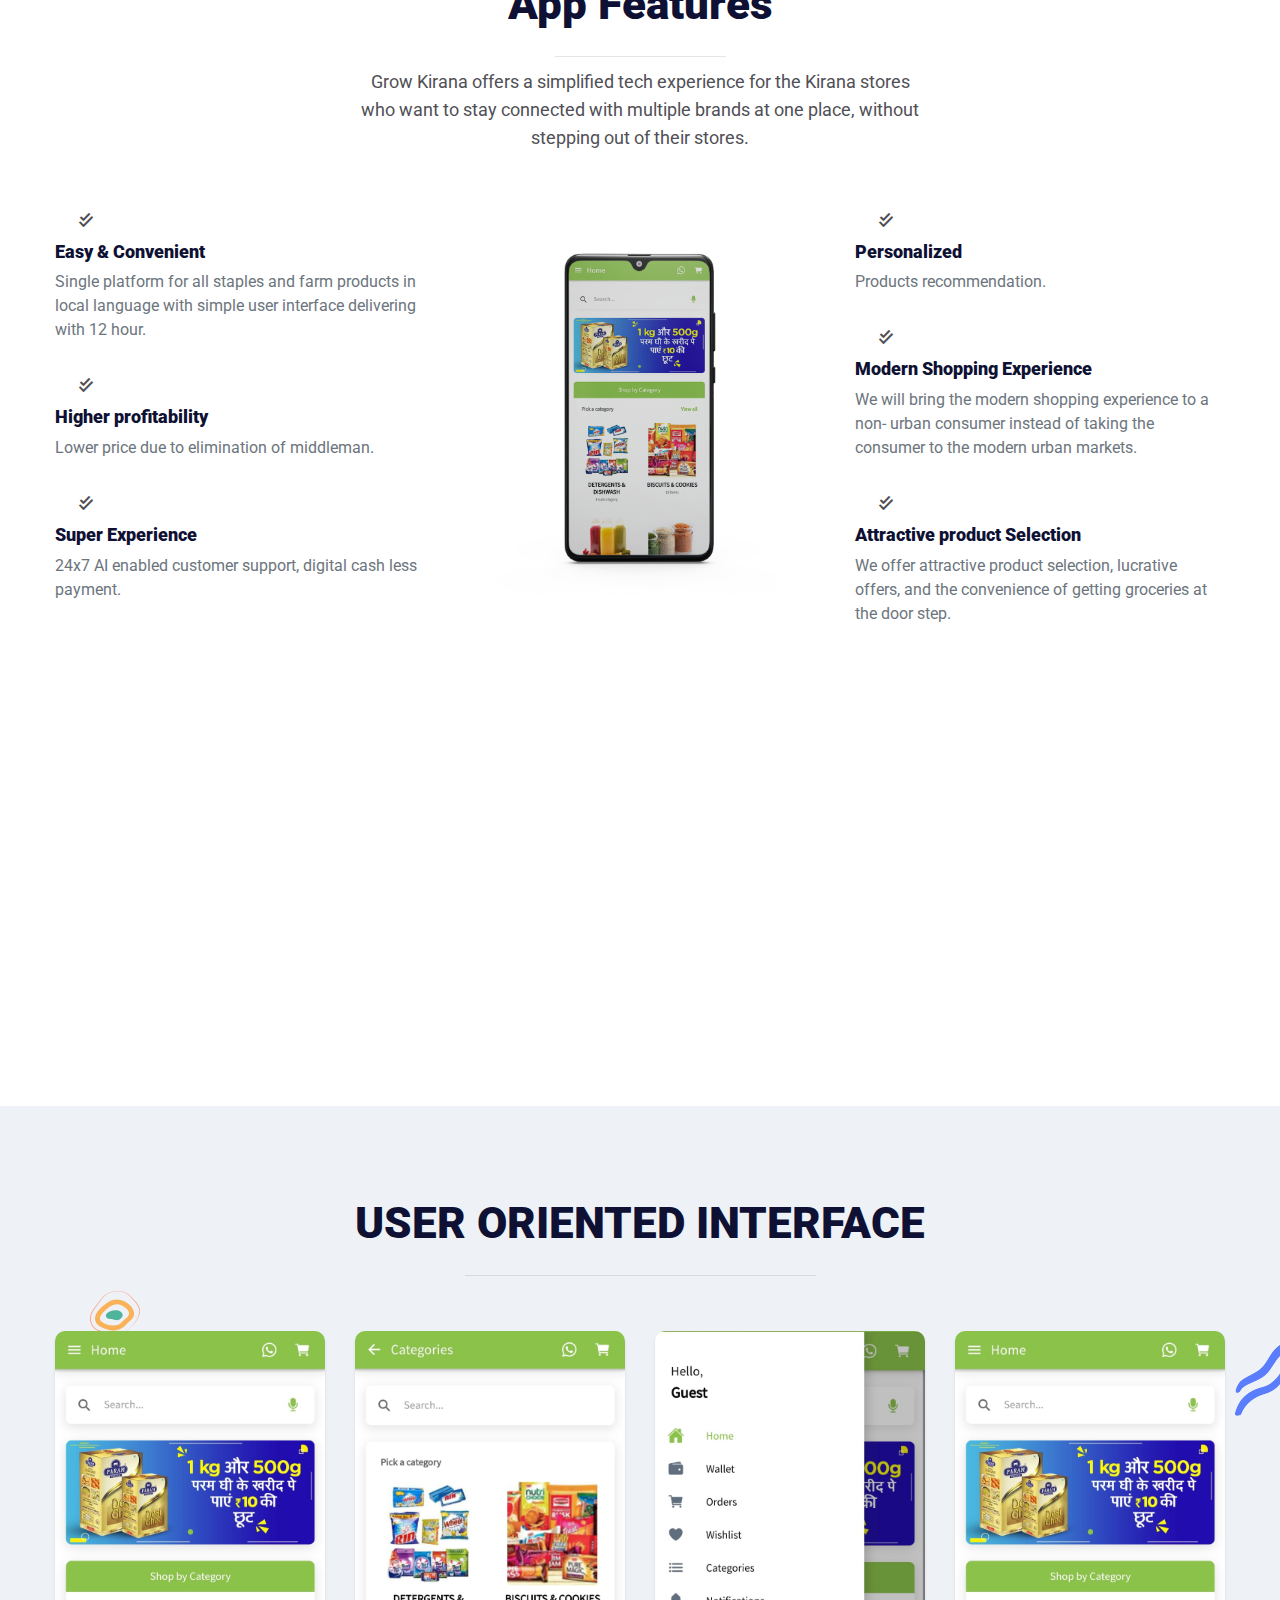
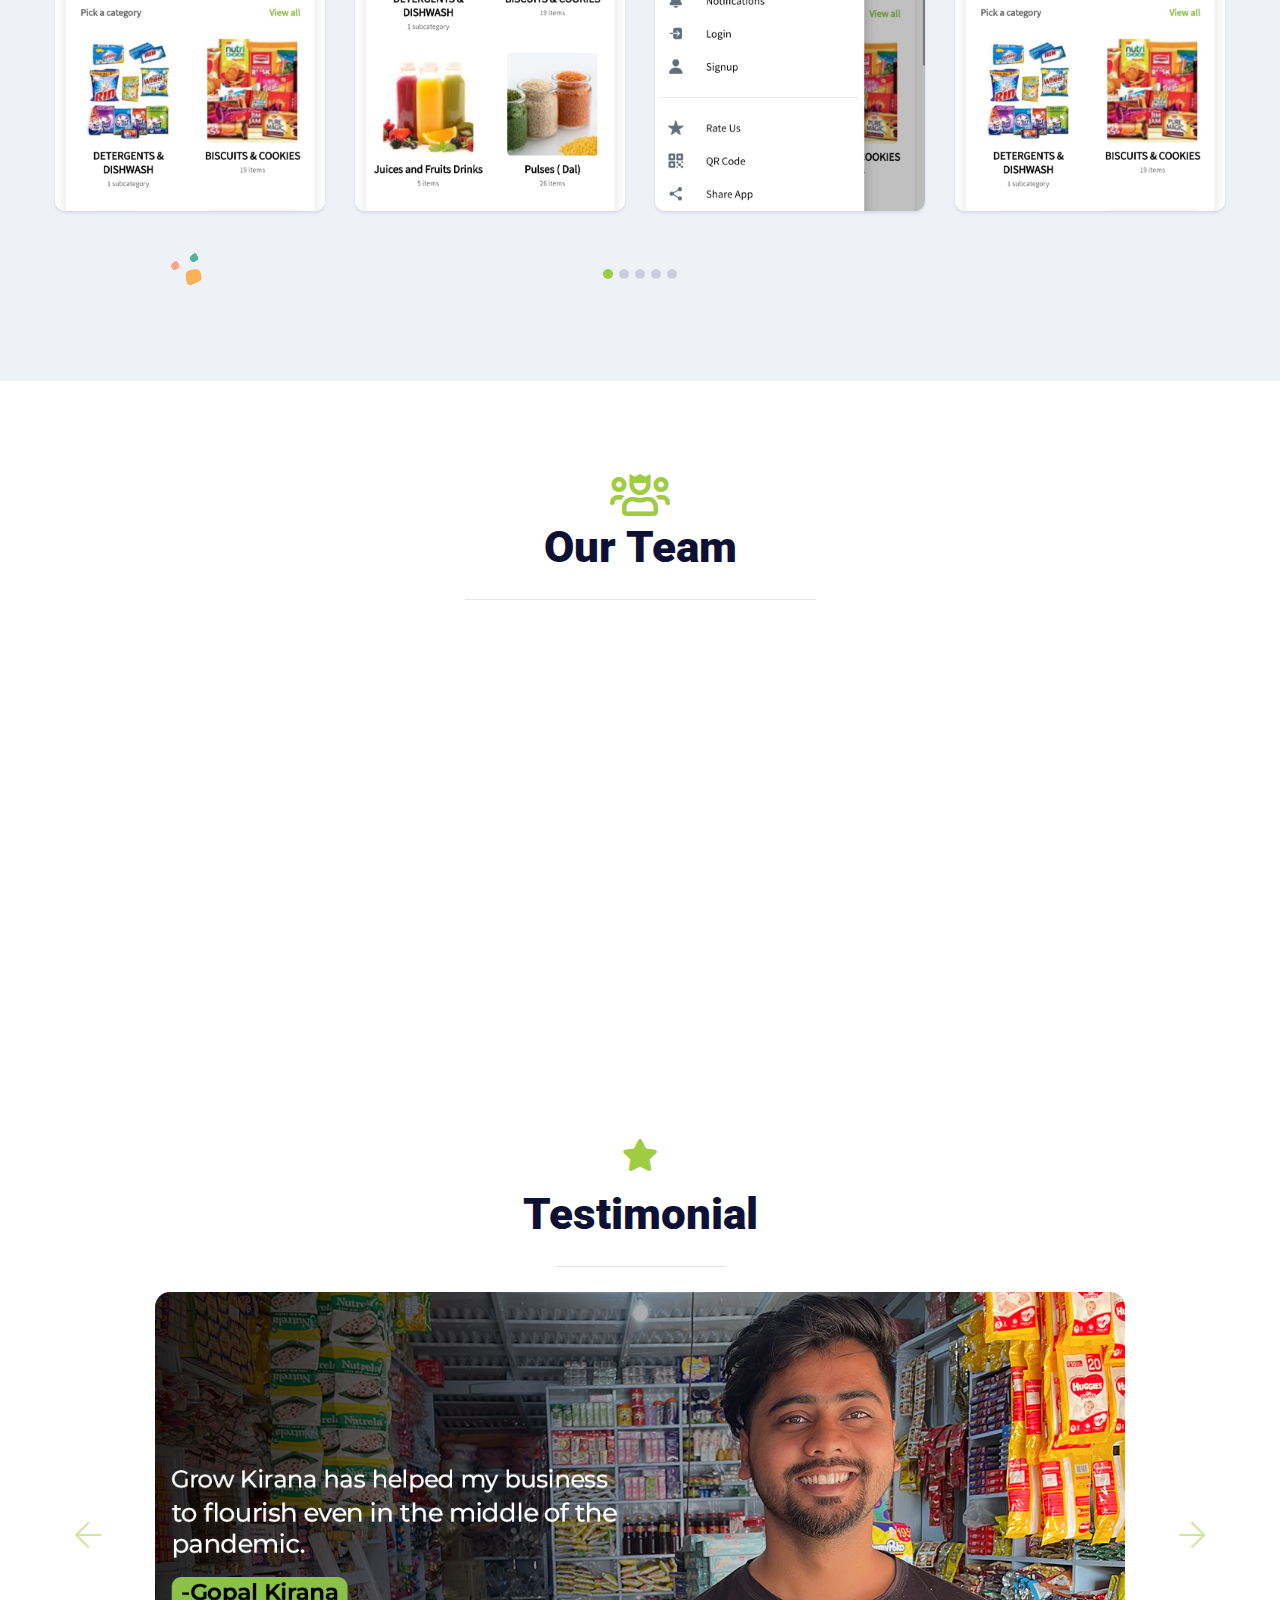
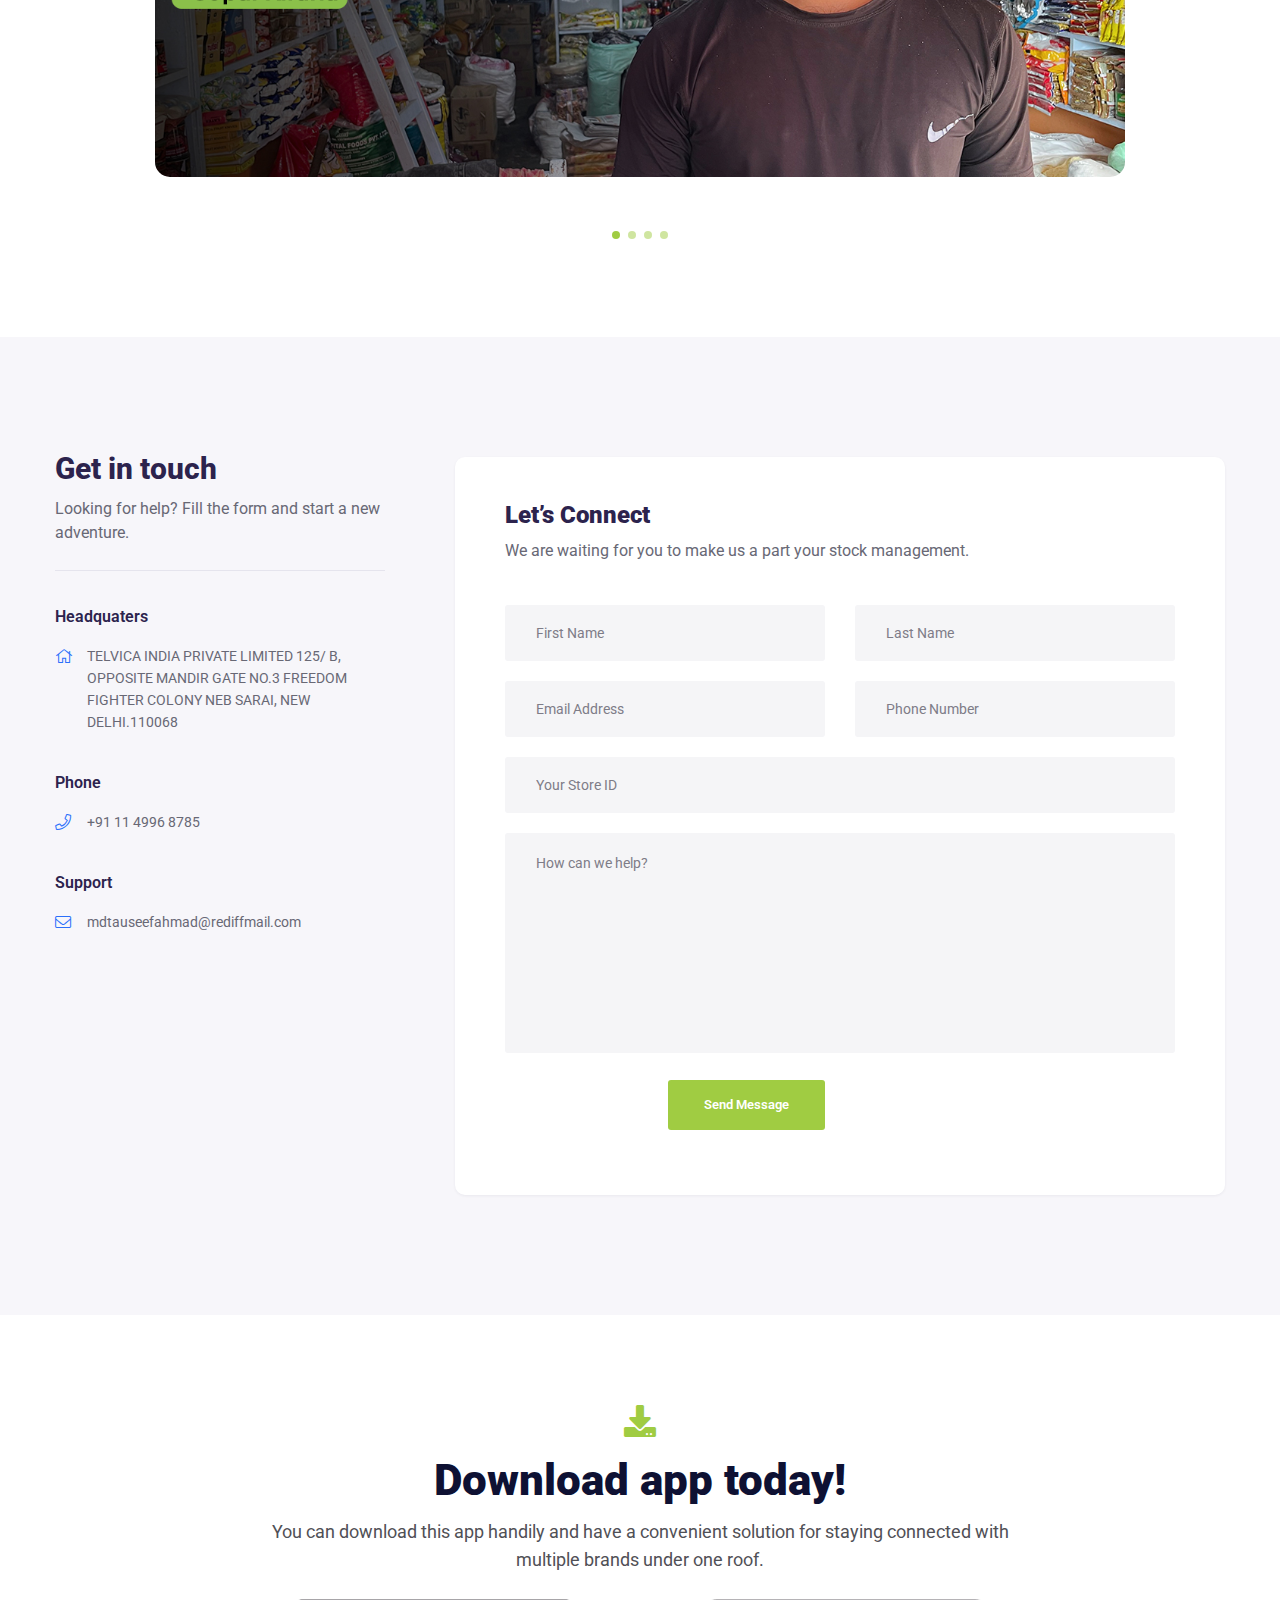
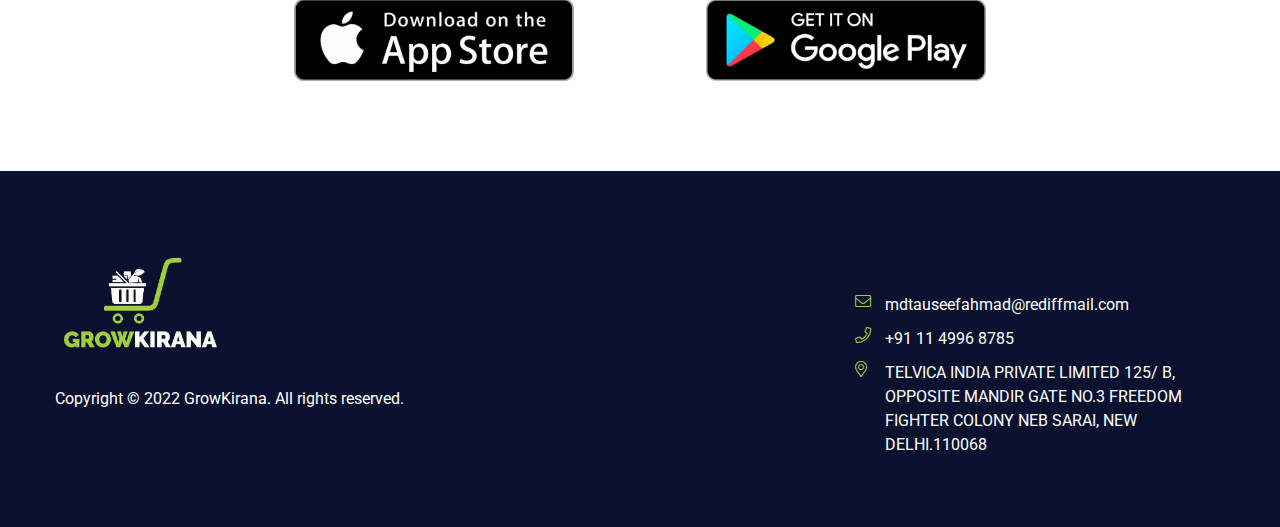
==== commit 1358ee1e: "tech image align" ====
--- a/index.html
+++ b/index.html
@@ -328,7 +328,8 @@
             <img
               src="./assets/images/new/aata.png"
               alt=""
-              class="up-down-animation"
+              class="up-down-animation text-center"
+              id="img-tech"
             />
           </div>
           <div class="col-lg-4 col-md-6">
--- a/assets/css/style.css
+++ b/assets/css/style.css
@@ -8265,8 +8265,23 @@
 .founder-img {
   border-radius: 20px;
 }
-/* @media only screen and (min-width: 319px) and (max-width: 375px) {
-  .down-button {
-    padding-right: 50px;
-  }
-} */
+@media only screen and (min-width: 375px) and (max-width: 424px) {
+  #img-tech {
+    padding-left: 76px;
+  }
+}
+@media only screen and (min-width: 320px) and (max-width: 374px) {
+  #img-tech {
+    padding-left: 40px;
+  }
+}
+@media only screen and (min-width: 425px) and (max-width: 767px) {
+  #img-tech {
+    padding-left: 85px;
+  }
+}
+@media only screen and (min-width: 768px) and (max-width: 1023px) {
+  #img-tech {
+    padding-left: 240px;
+  }
+}
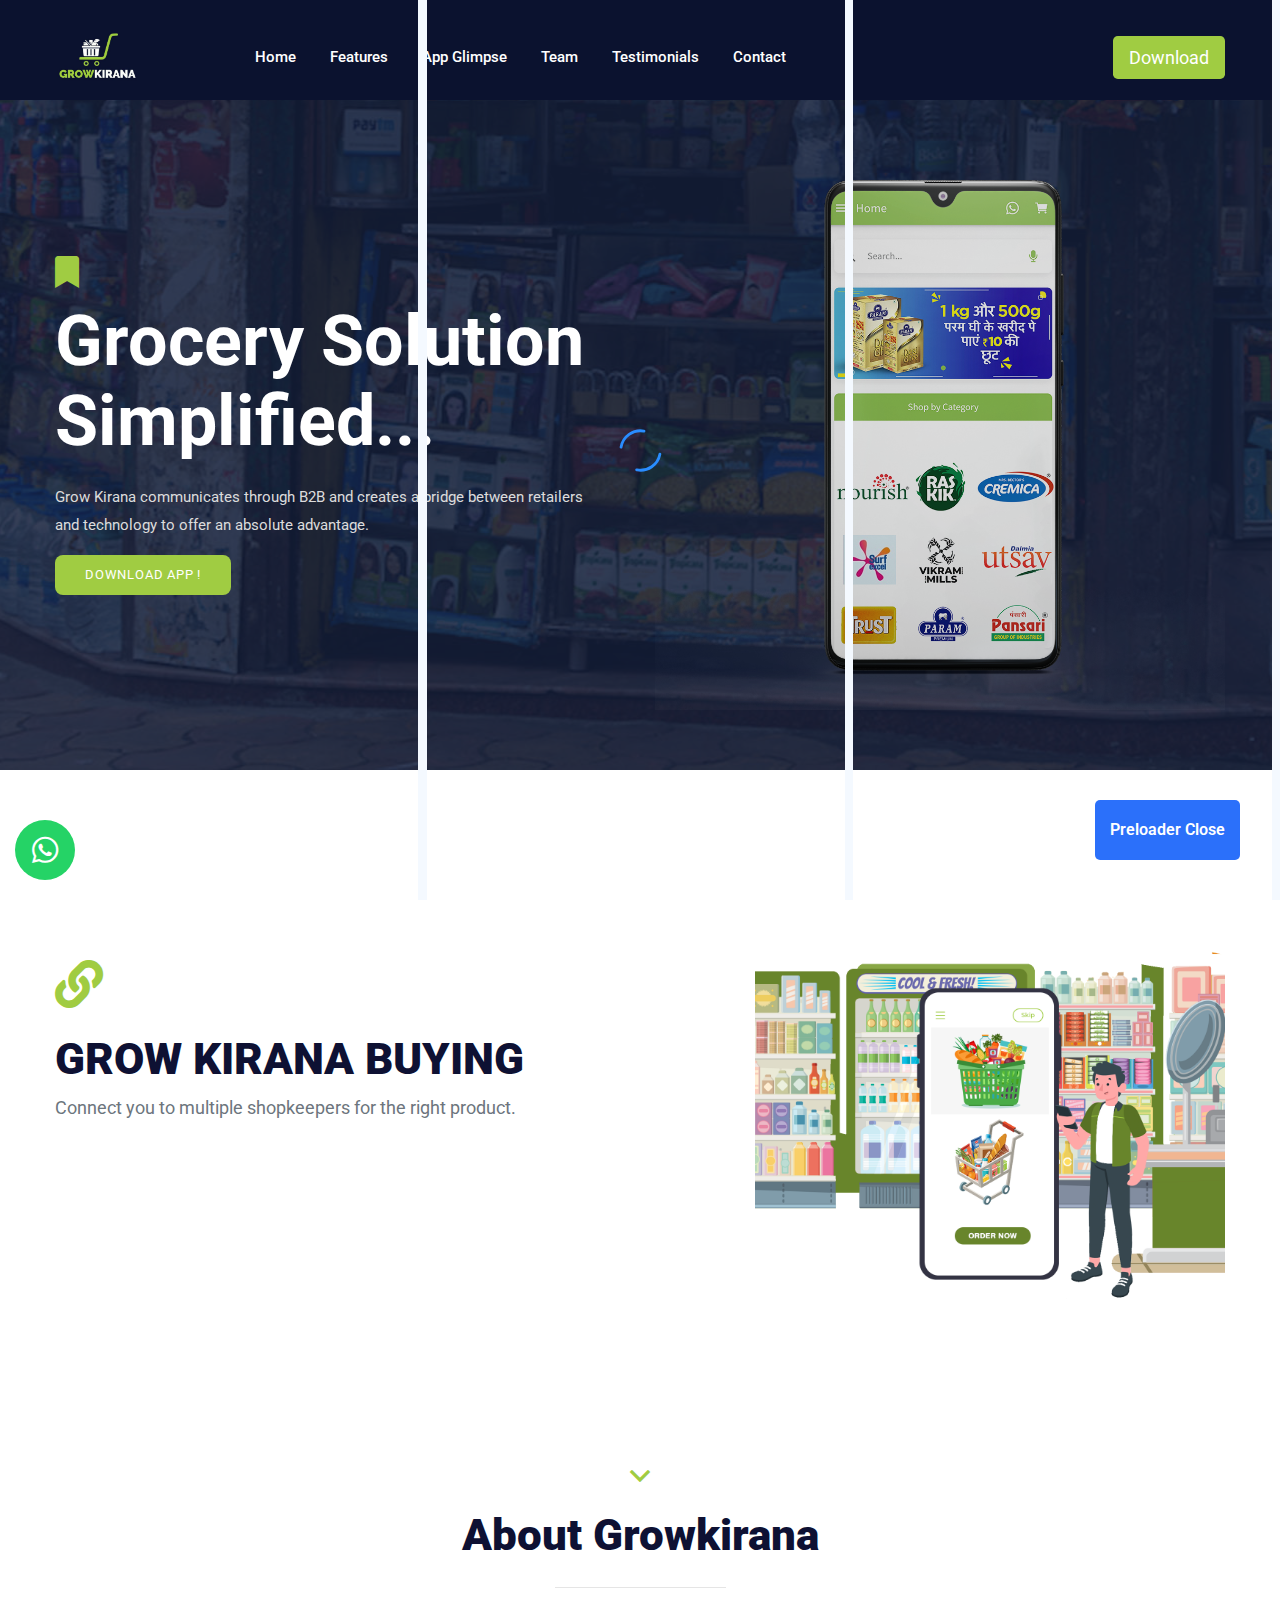
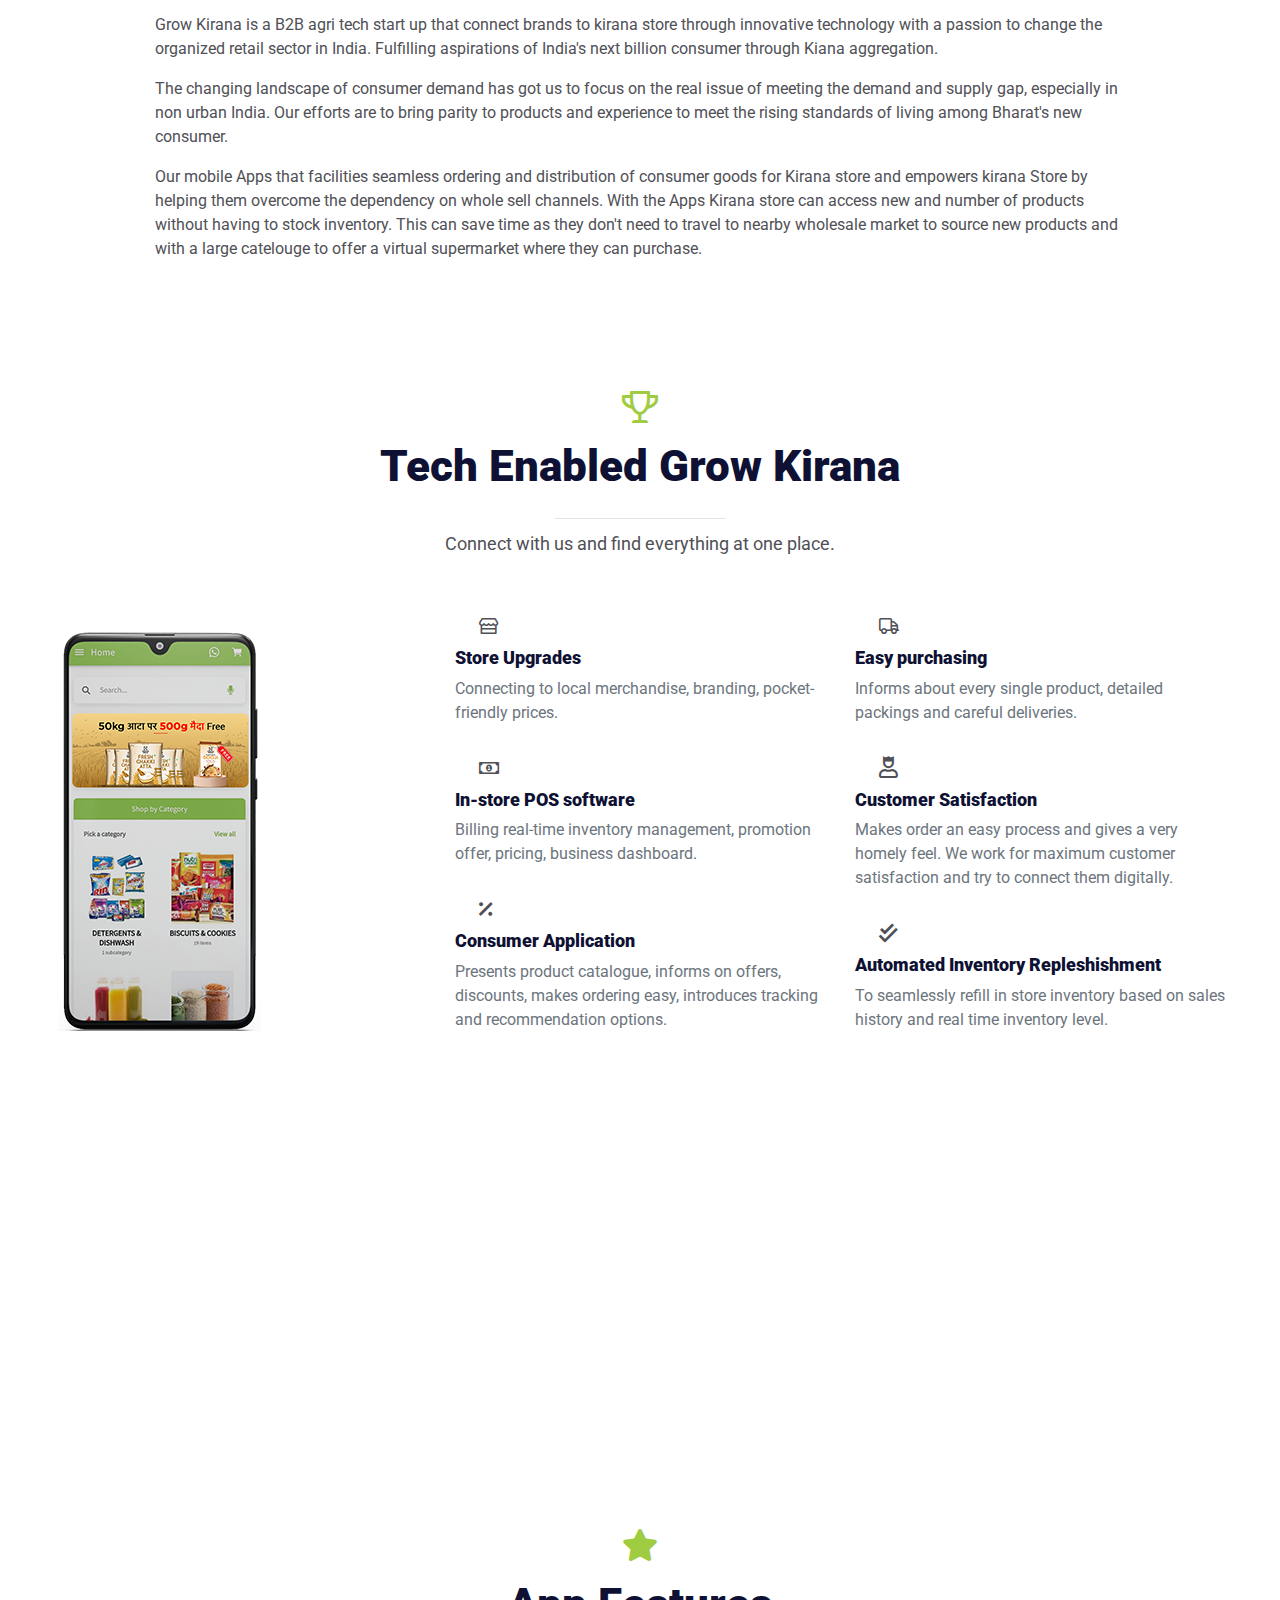
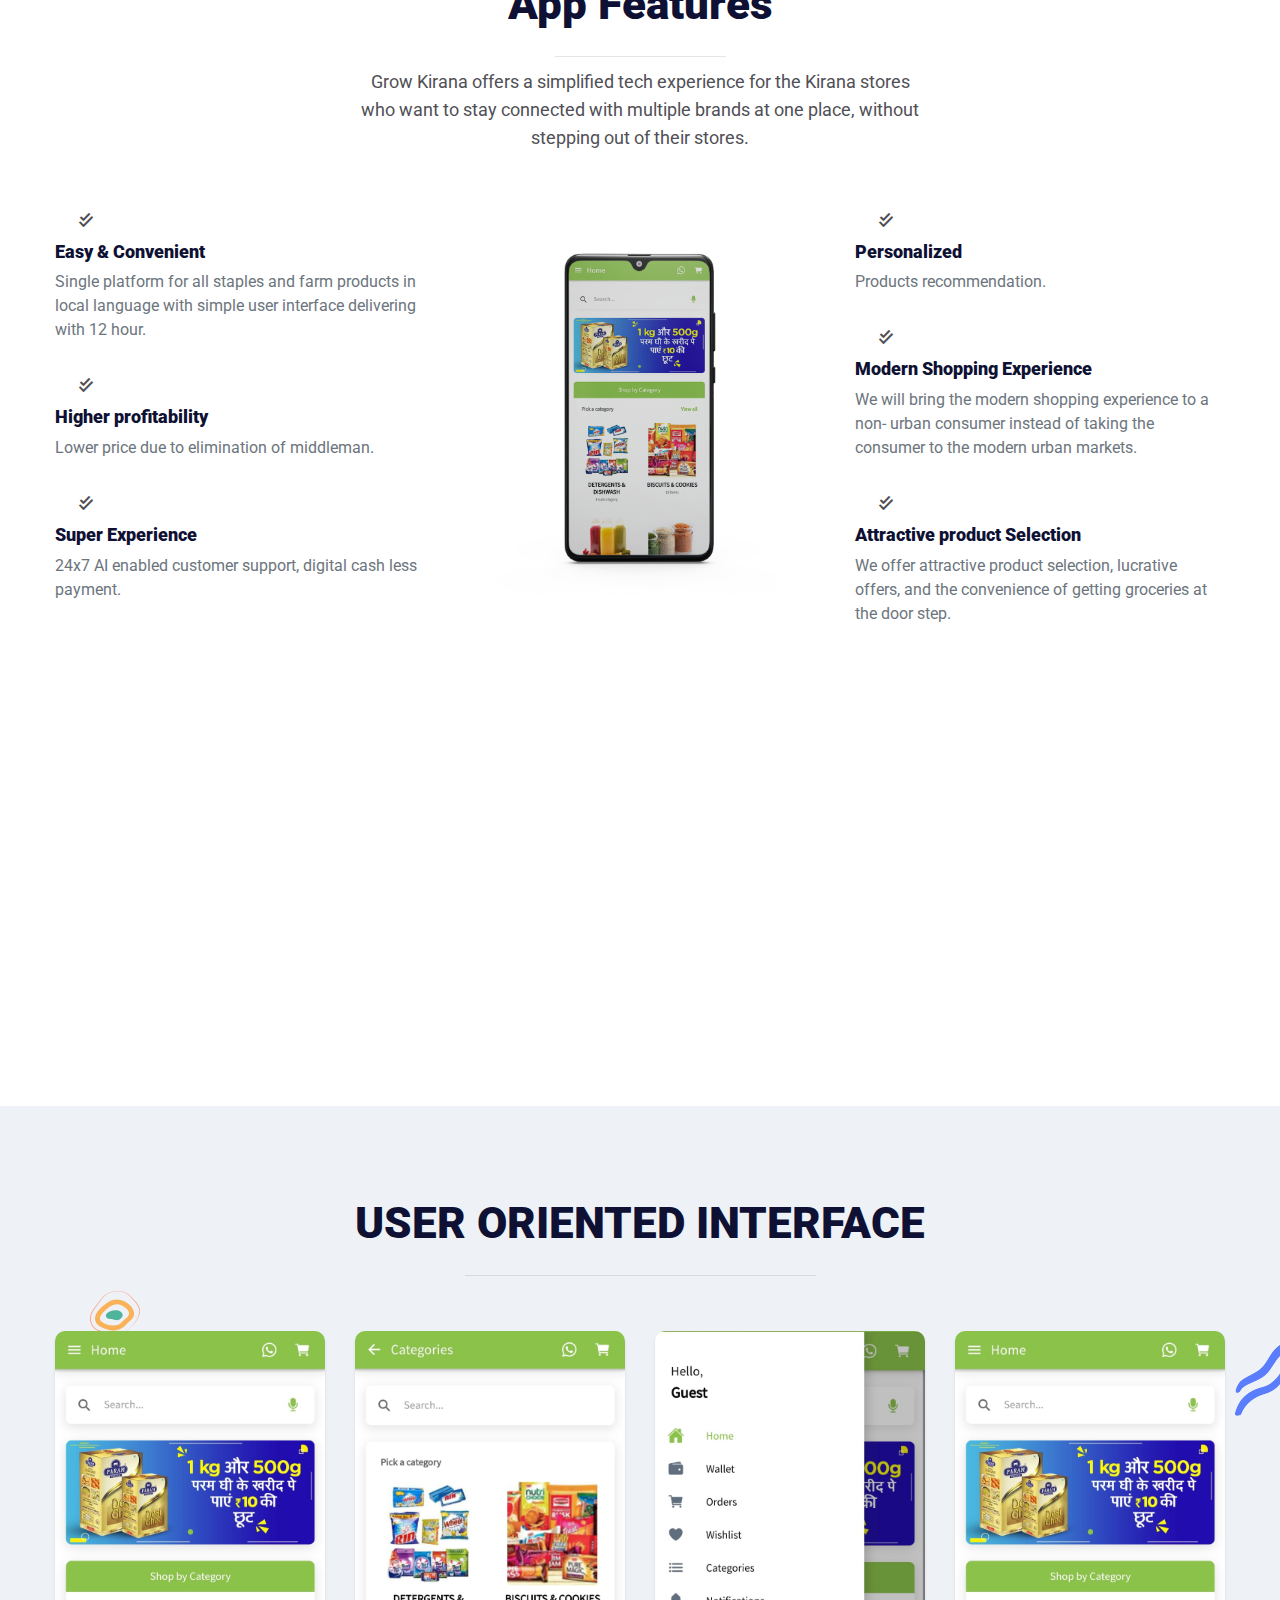
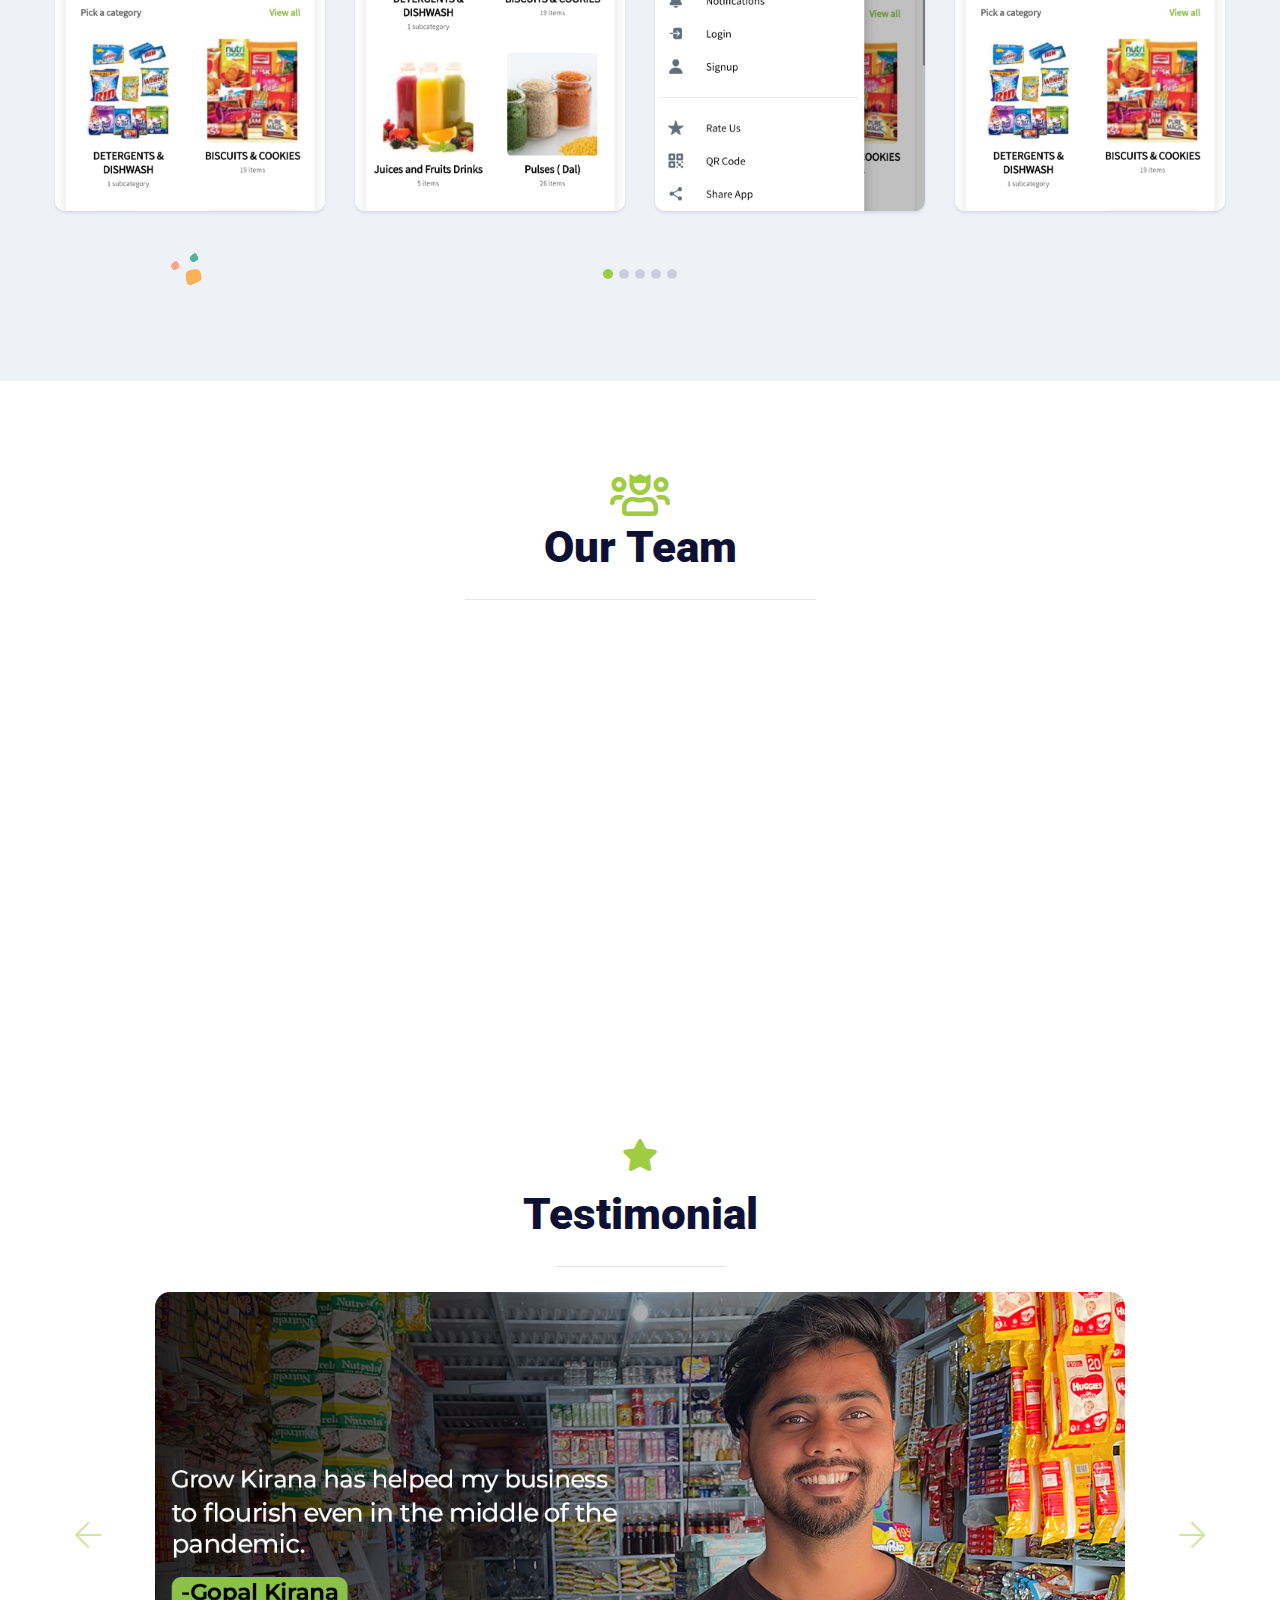
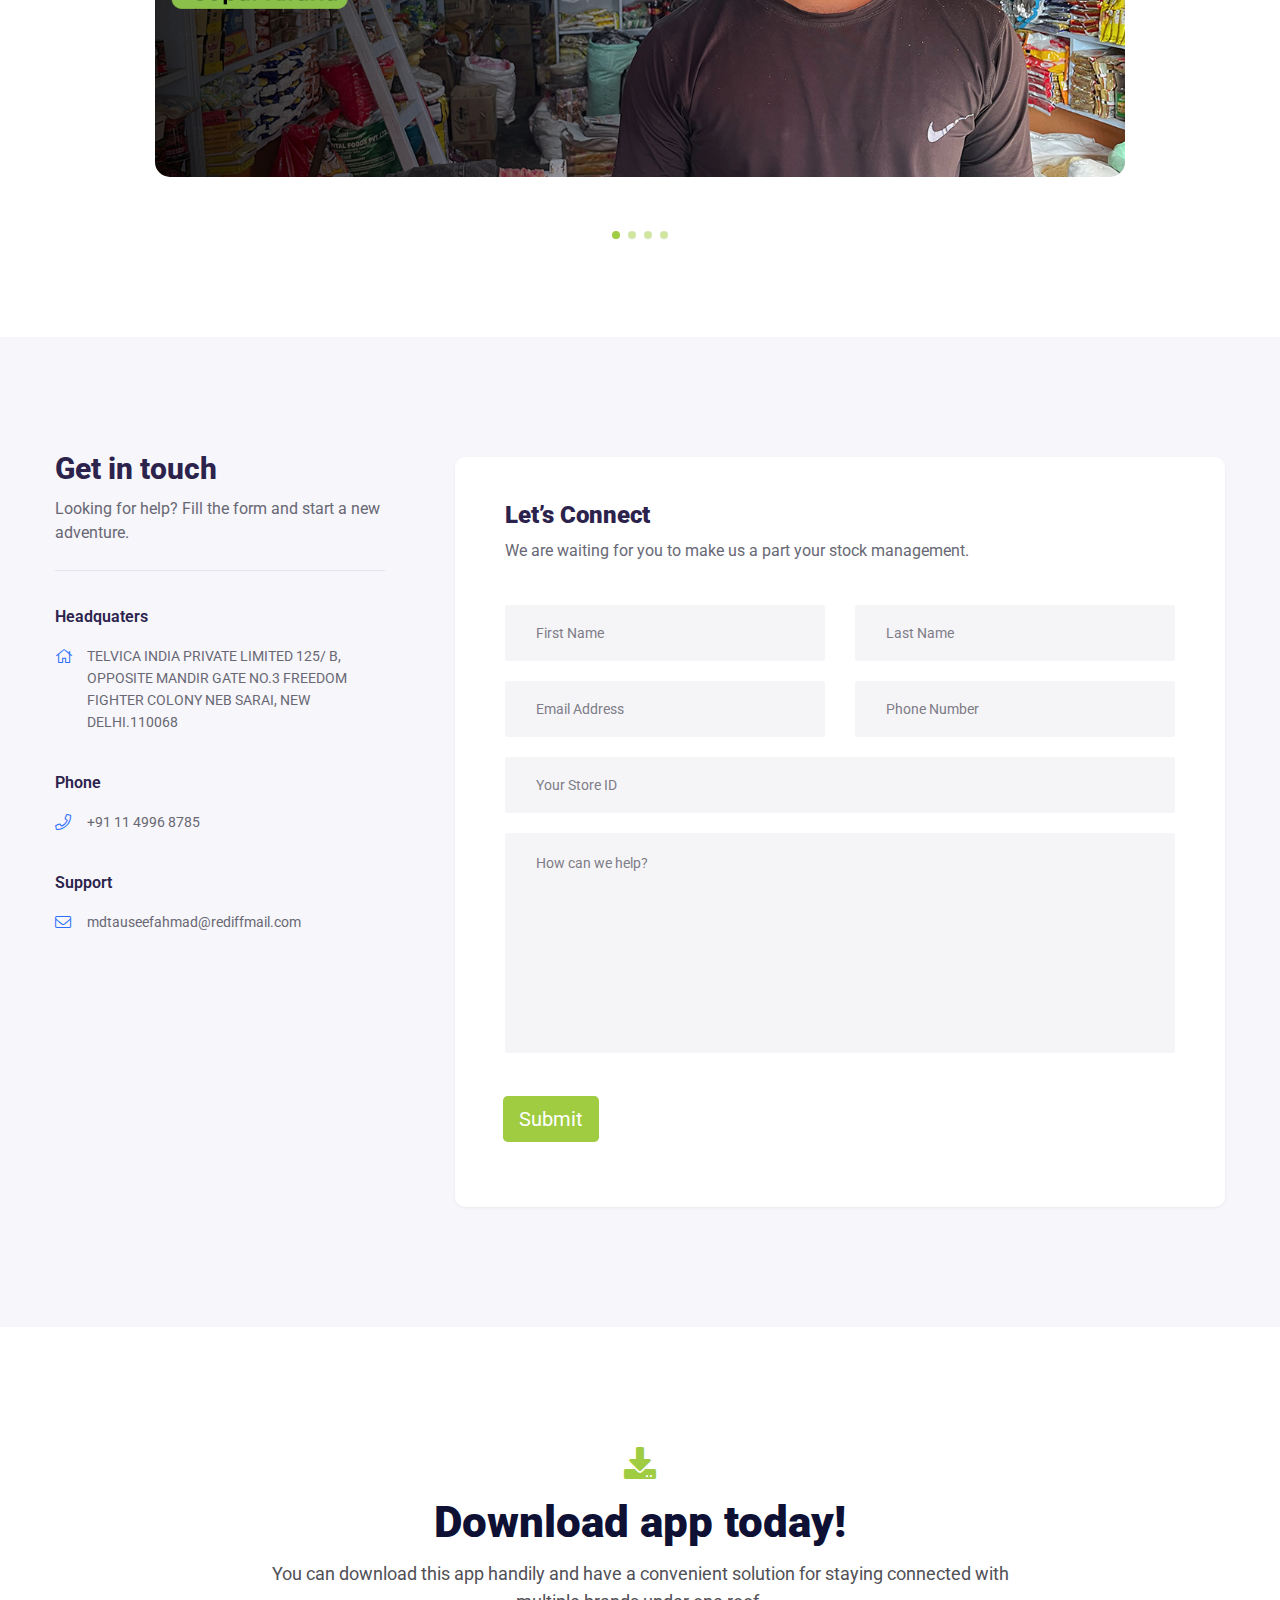
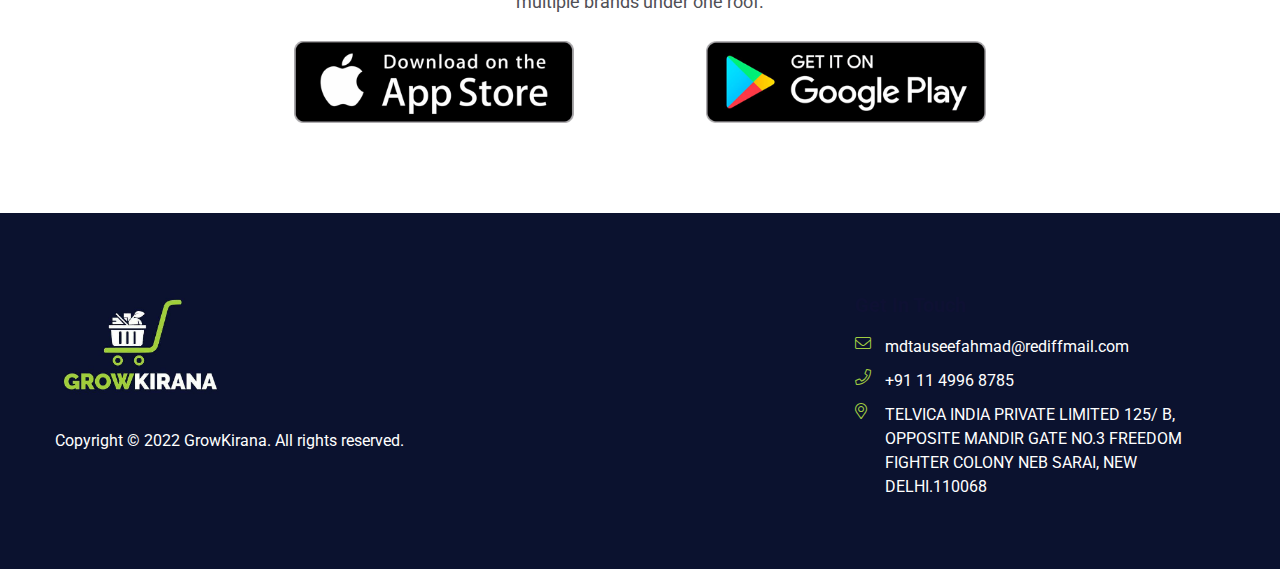
==== commit 2651d2a9: "contact form linked" ====
--- a/index.html
+++ b/index.html
@@ -97,7 +97,7 @@
                     <a href="#" style="color: white">Team</a>
                   </li>
                   <li class="menu-item-has-children active">
-                    <a href="#review" style="color: white">Review</a>
+                    <a href="#review" style="color: white">testimonials</a>
                   </li>
 
                   <li class="menu-item-has-children active">
@@ -147,7 +147,7 @@
                     <a href="#team">Team </a>
                   </li>
                   <li>
-                    <a href="#review">Review </a>
+                    <a href="#review">Testimonials </a>
                   </li>
                   <li><a href="#contact">Contact</a></li>
                 </ul>
@@ -950,29 +950,34 @@
               <p>
                 We are waiting for you to make us a part your stock management.
               </p>
-              <form action="#" method="post" class="row">
+              <form
+                method="POST"
+                name="contactform"
+                id="contactform"
+                class="row"
+              >
                 <div class="col-md-6">
                   <input
                     type="text"
-                    name="f-name"
+                    name="FirstName"
                     placeholder="First Name"
                     required
                   />
                 </div>
                 <div class="col-md-6">
-                  <input type="text" name="l-name" placeholder="Last Name" />
+                  <input type="text" name="LastName" placeholder="Last Name" />
                 </div>
                 <div class="col-md-6">
                   <input
                     type="email"
-                    name="email"
+                    name="Email"
                     placeholder="Email Address"
                   />
                 </div>
                 <div class="col-md-6">
                   <input
                     type="number"
-                    name="phone"
+                    name="Phone"
                     placeholder="Phone Number"
                     required
                   />
@@ -980,27 +985,41 @@
                 <div class="col-md-12">
                   <input
                     type="text"
-                    name="suject"
+                    name="Store"
                     placeholder="Your Store ID"
                     required
                   />
                 </div>
                 <div class="col-md-12">
                   <textarea
-                    name="message"
+                    name="Message"
                     placeholder="How can we help?"
                     re
                   ></textarea>
                 </div>
 
-                <div class="col-md-6 text-right">
+                <!-- <div class="col-md-6 text-right">
                   <input
                     type="submit"
                     name="submit"
                     value="Send Message"
                     class="contact-btn"
                   />
-                </div>
+                </div> -->
+                <button
+                  onclick="submitFunction()"
+                  type="submit"
+                  class="btn btn-success btn-lg mt-3"
+                  name="submit"
+                  value="Submit"
+                  style="
+                    background-color: #a0cc42;
+                    border: none;
+                    margin-left: 13px;
+                  "
+                >
+                  Submit
+                </button>
               </form>
             </div>
           </div>
@@ -1010,7 +1029,7 @@
     <!-- Contact End -->
     <!--======  Download part start ======-->
 
-    <section class="appie-download-3-area pt-90 pb-90" id="download">
+    <section class="appie-download-3-area pt-120 pb-90" id="download">
       <div class="container">
         <div class="row justify-content-center">
           <div class="col-lg-8">
@@ -1154,13 +1173,13 @@
       </div>
     </section>
 
-    <!--====== APPIE FOOTER PART ENDS ======-->
-
-    <!--====== APPIE BACK TO TOP PART ENDS ======-->
+    <!--======  FOOTER PART ENDS ======-->
+
+    <!--======  BACK TO TOP PART ENDS ======-->
     <div class="back-to-top back-to-top-5">
       <a href="#"><i class="fal fa-arrow-up"></i></a>
     </div>
-    <!--====== APPIE BACK TO TOP PART ENDS ======-->
+    <!--====== BACK TO TOP PART ENDS ======-->
 
     <!--====== jquery js ======-->
     <script src="assets/js/vendor/modernizr-3.6.0.min.js"></script>
@@ -1188,5 +1207,6 @@
 
     <!--====== Main js ======-->
     <script src="assets/js/main.js"></script>
+    <script src="./assets/js/contactform.js"></script>
   </body>
 </html>
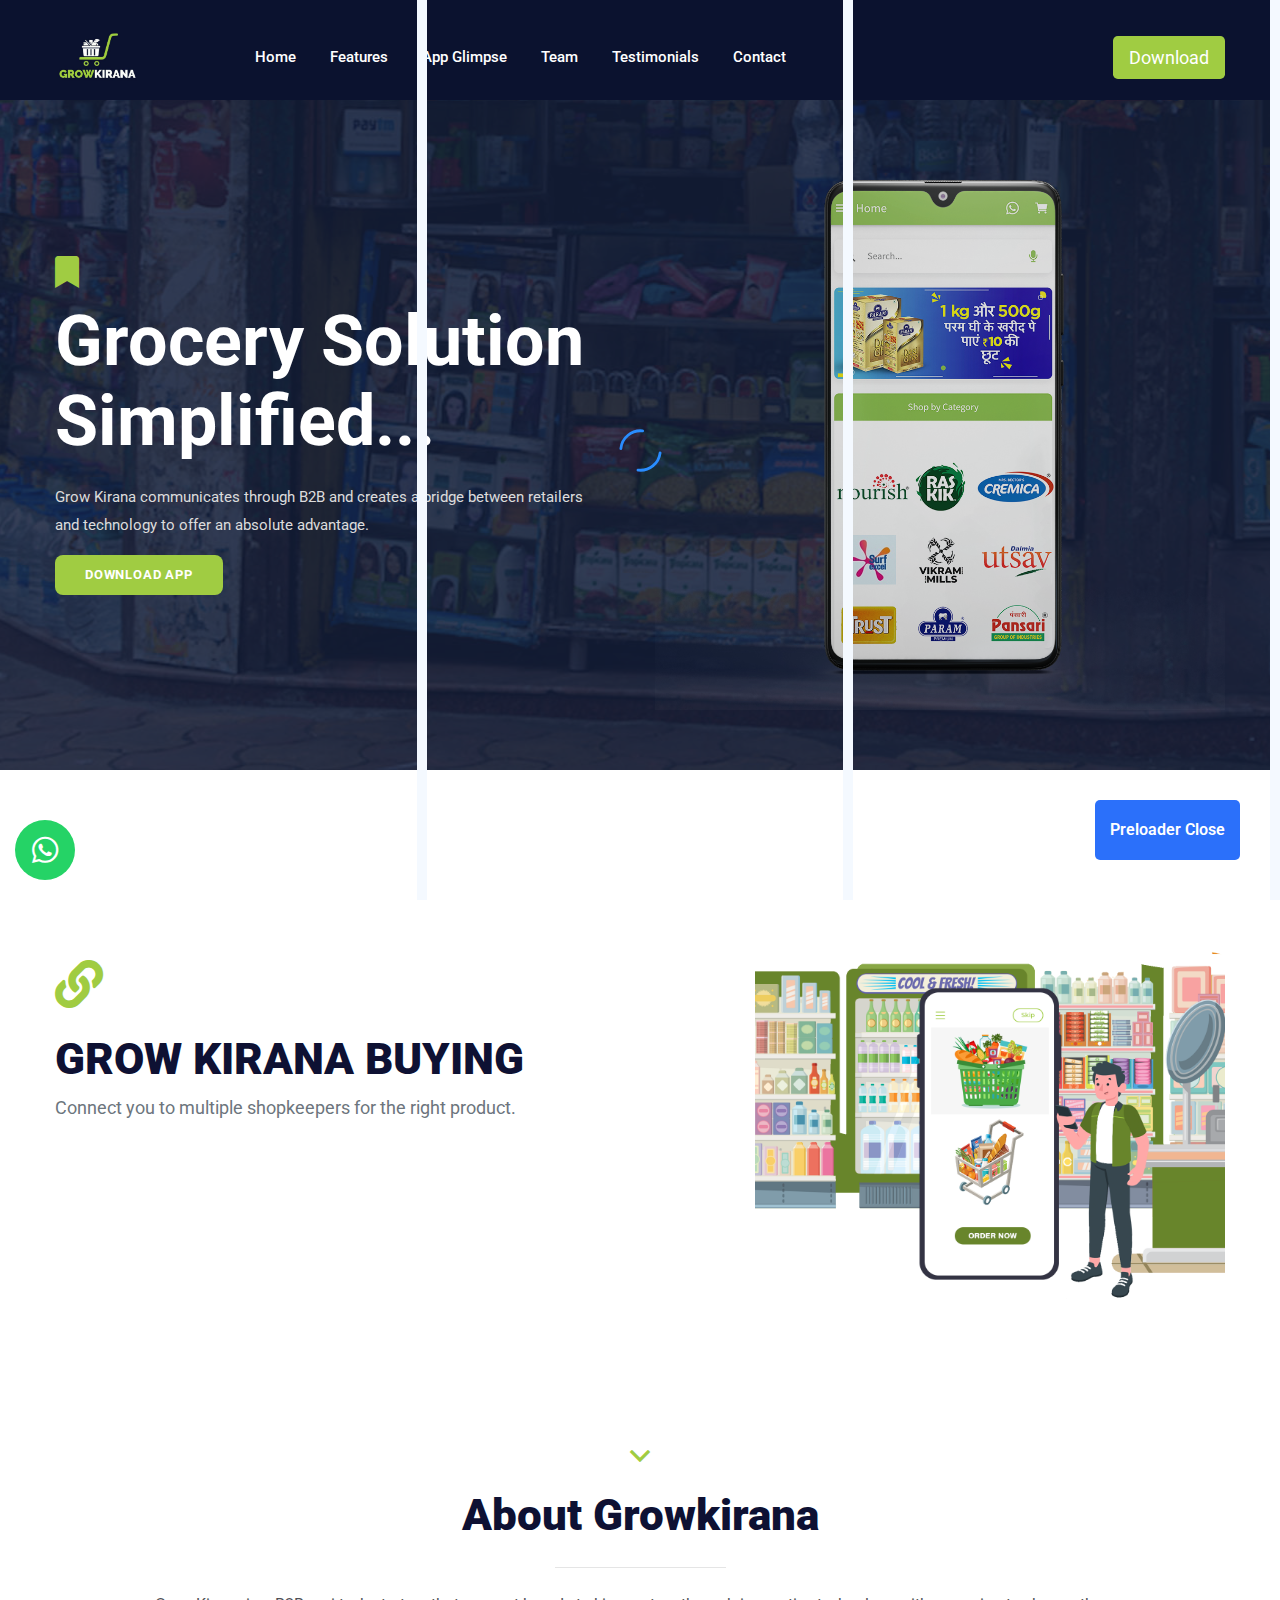
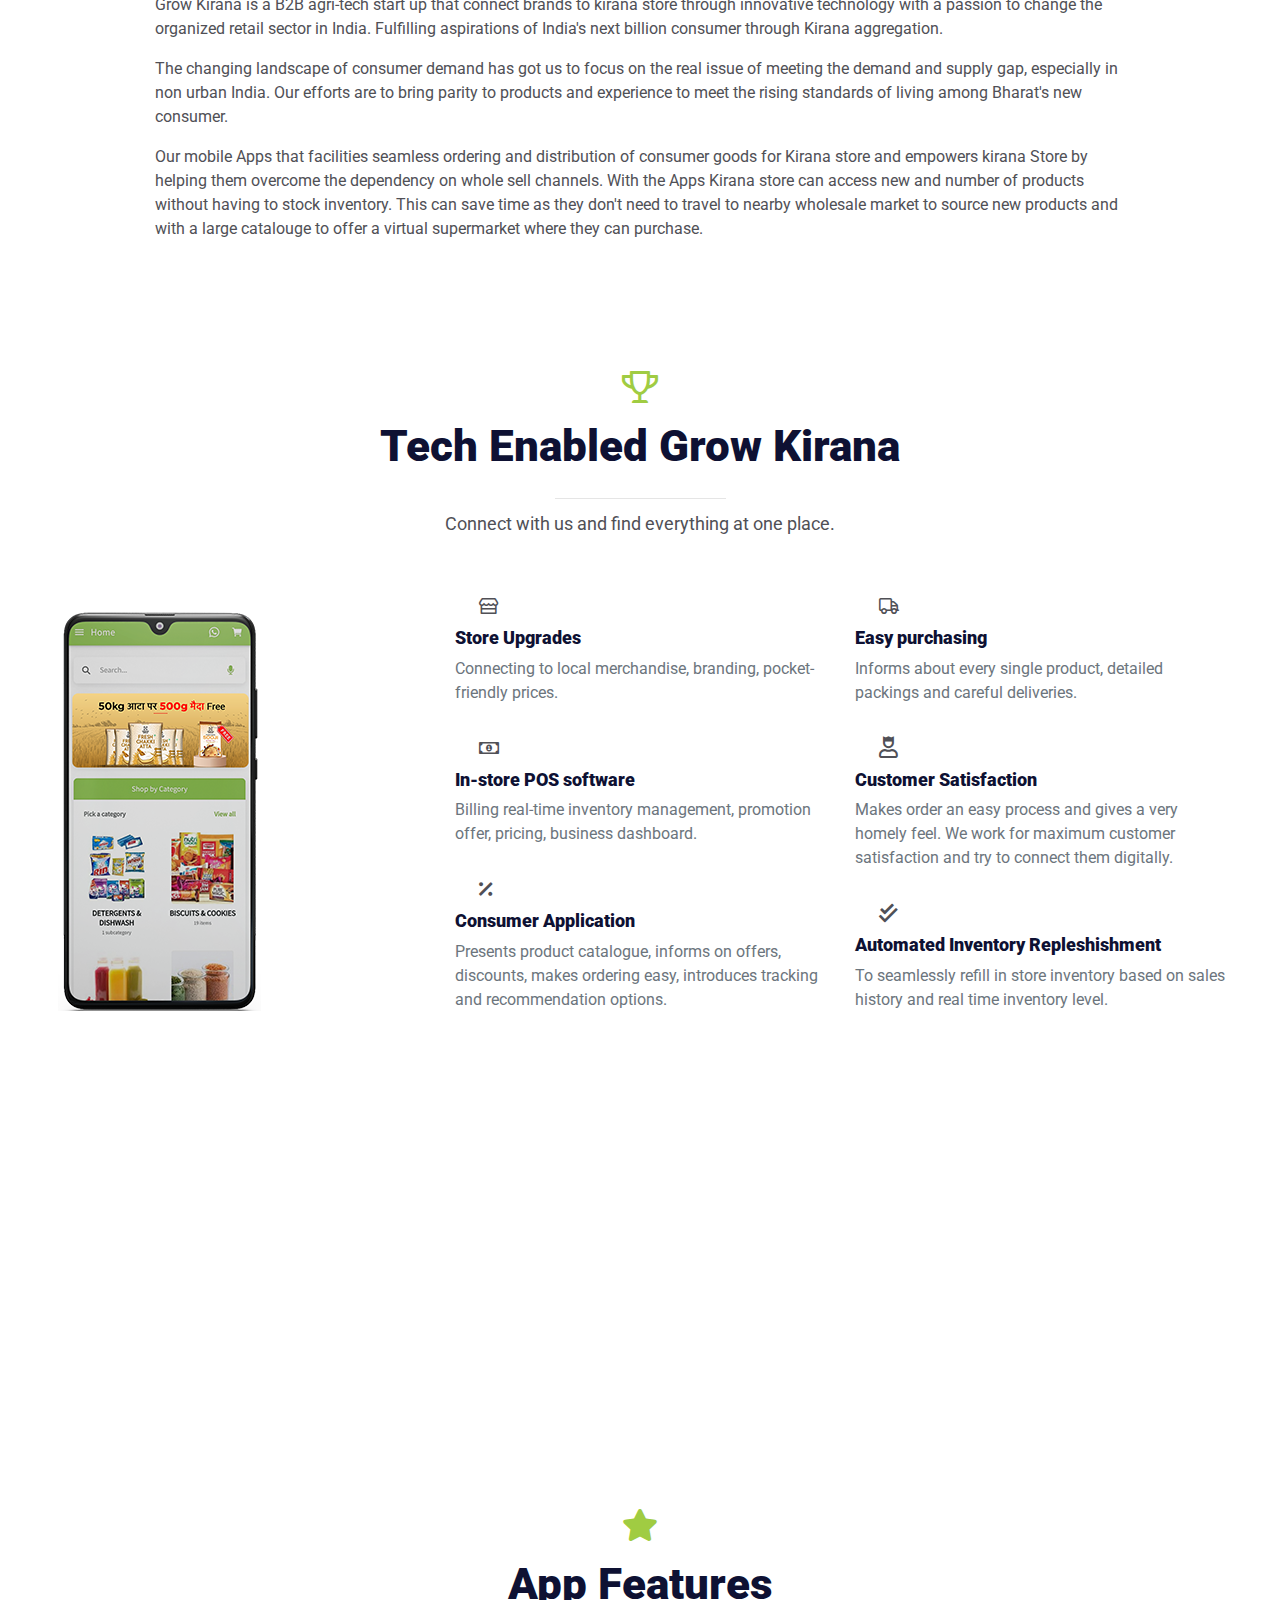
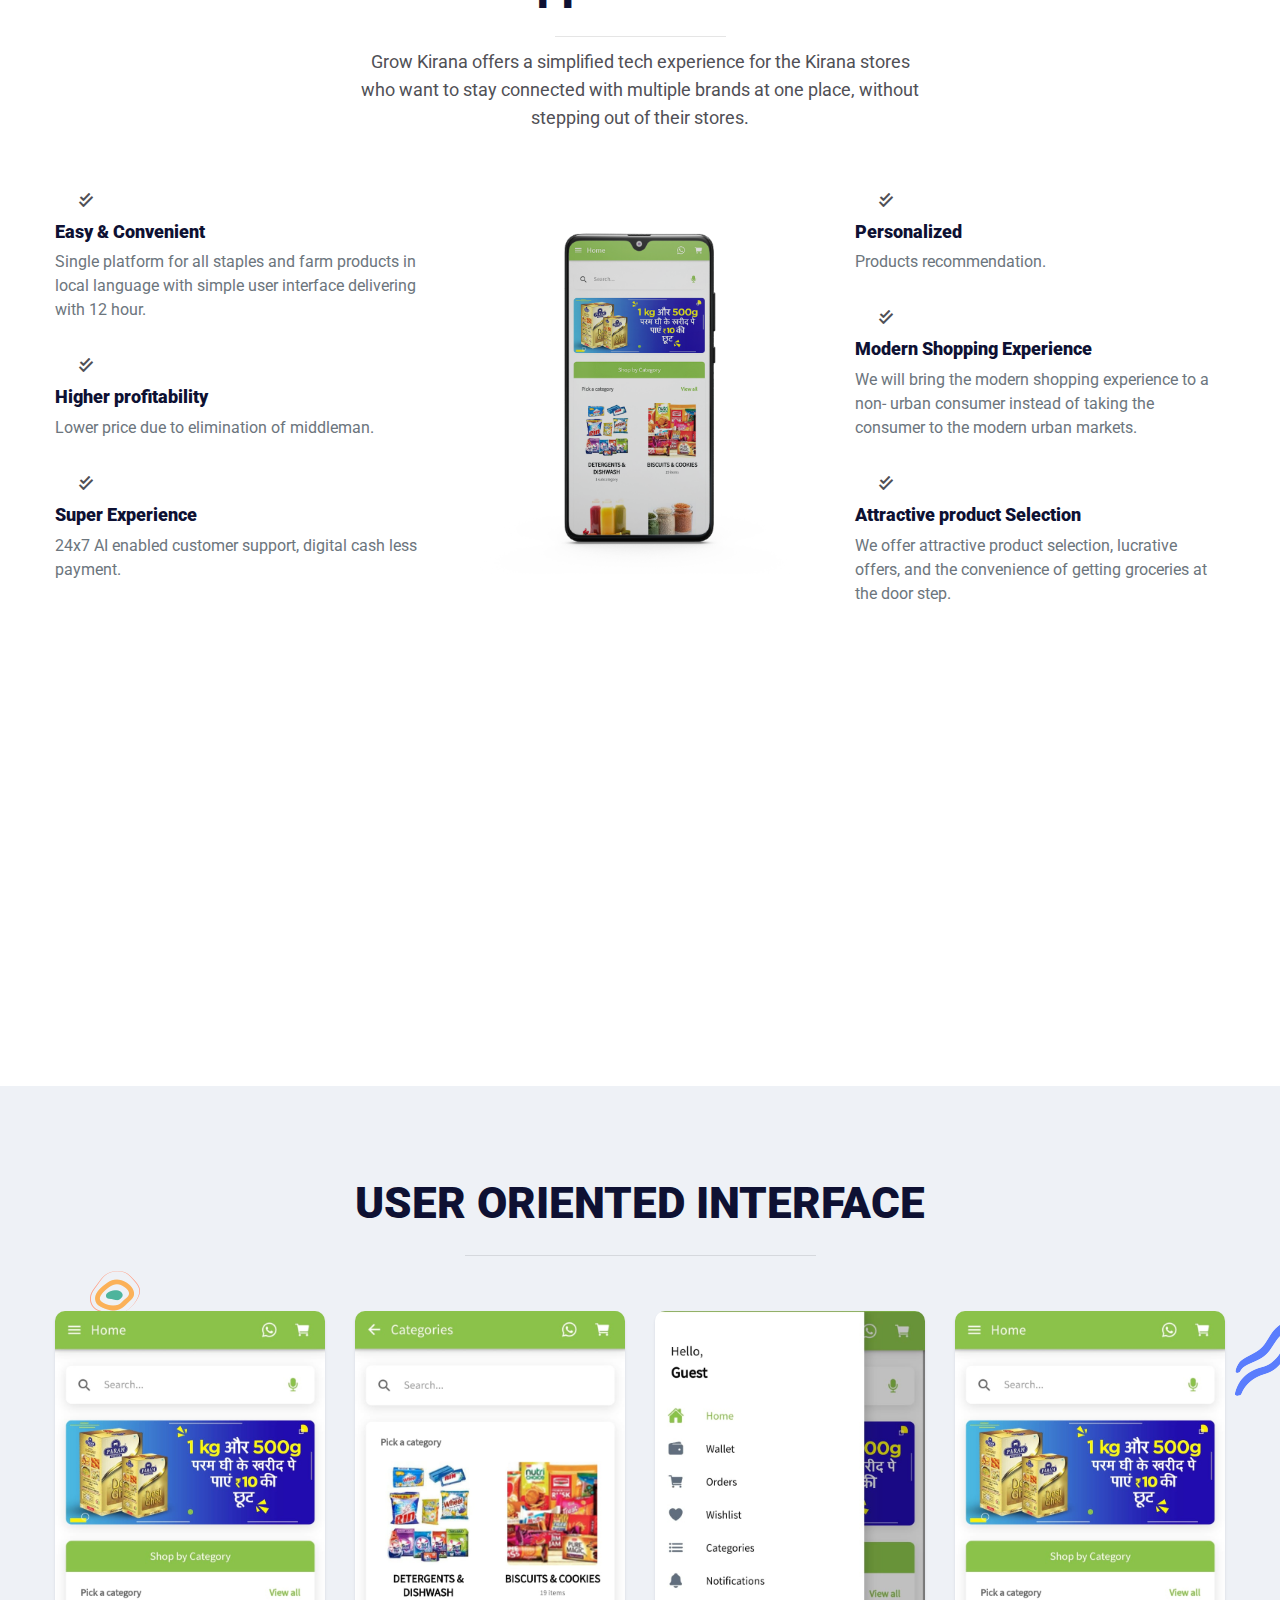
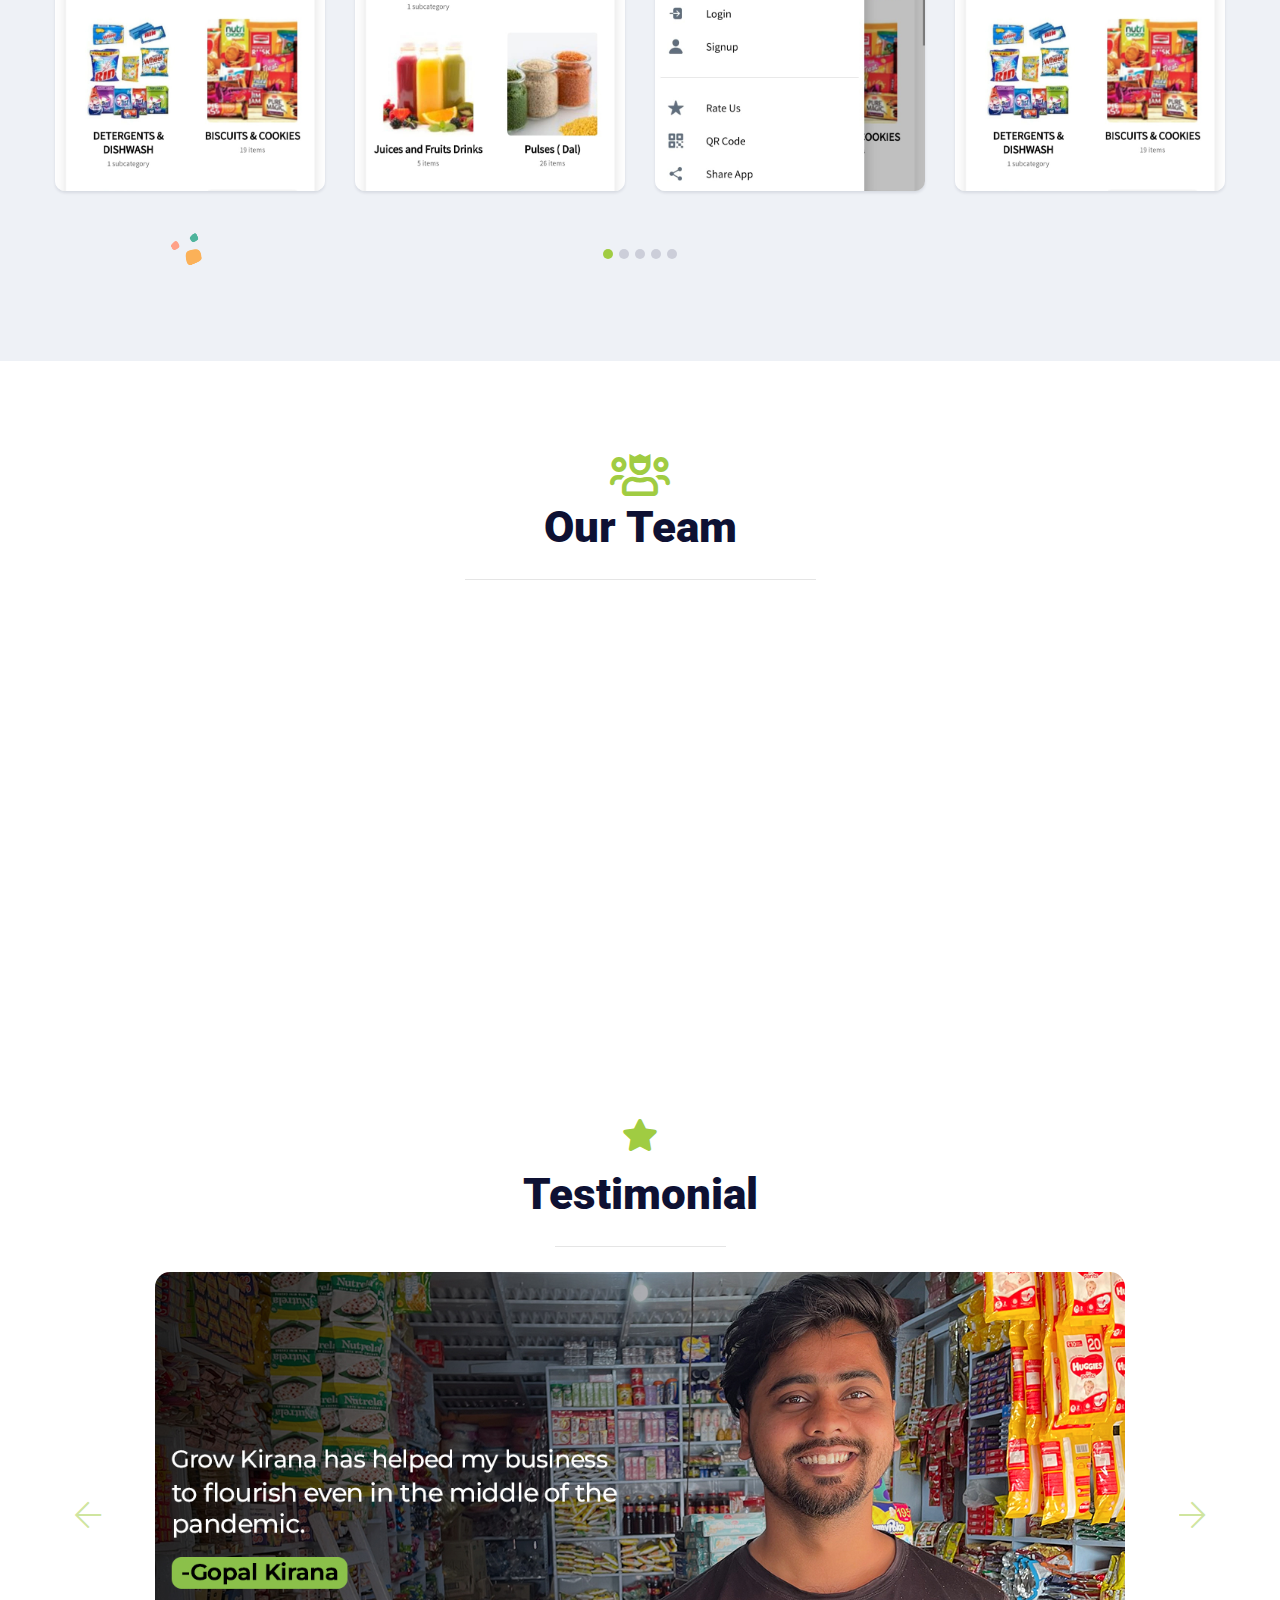
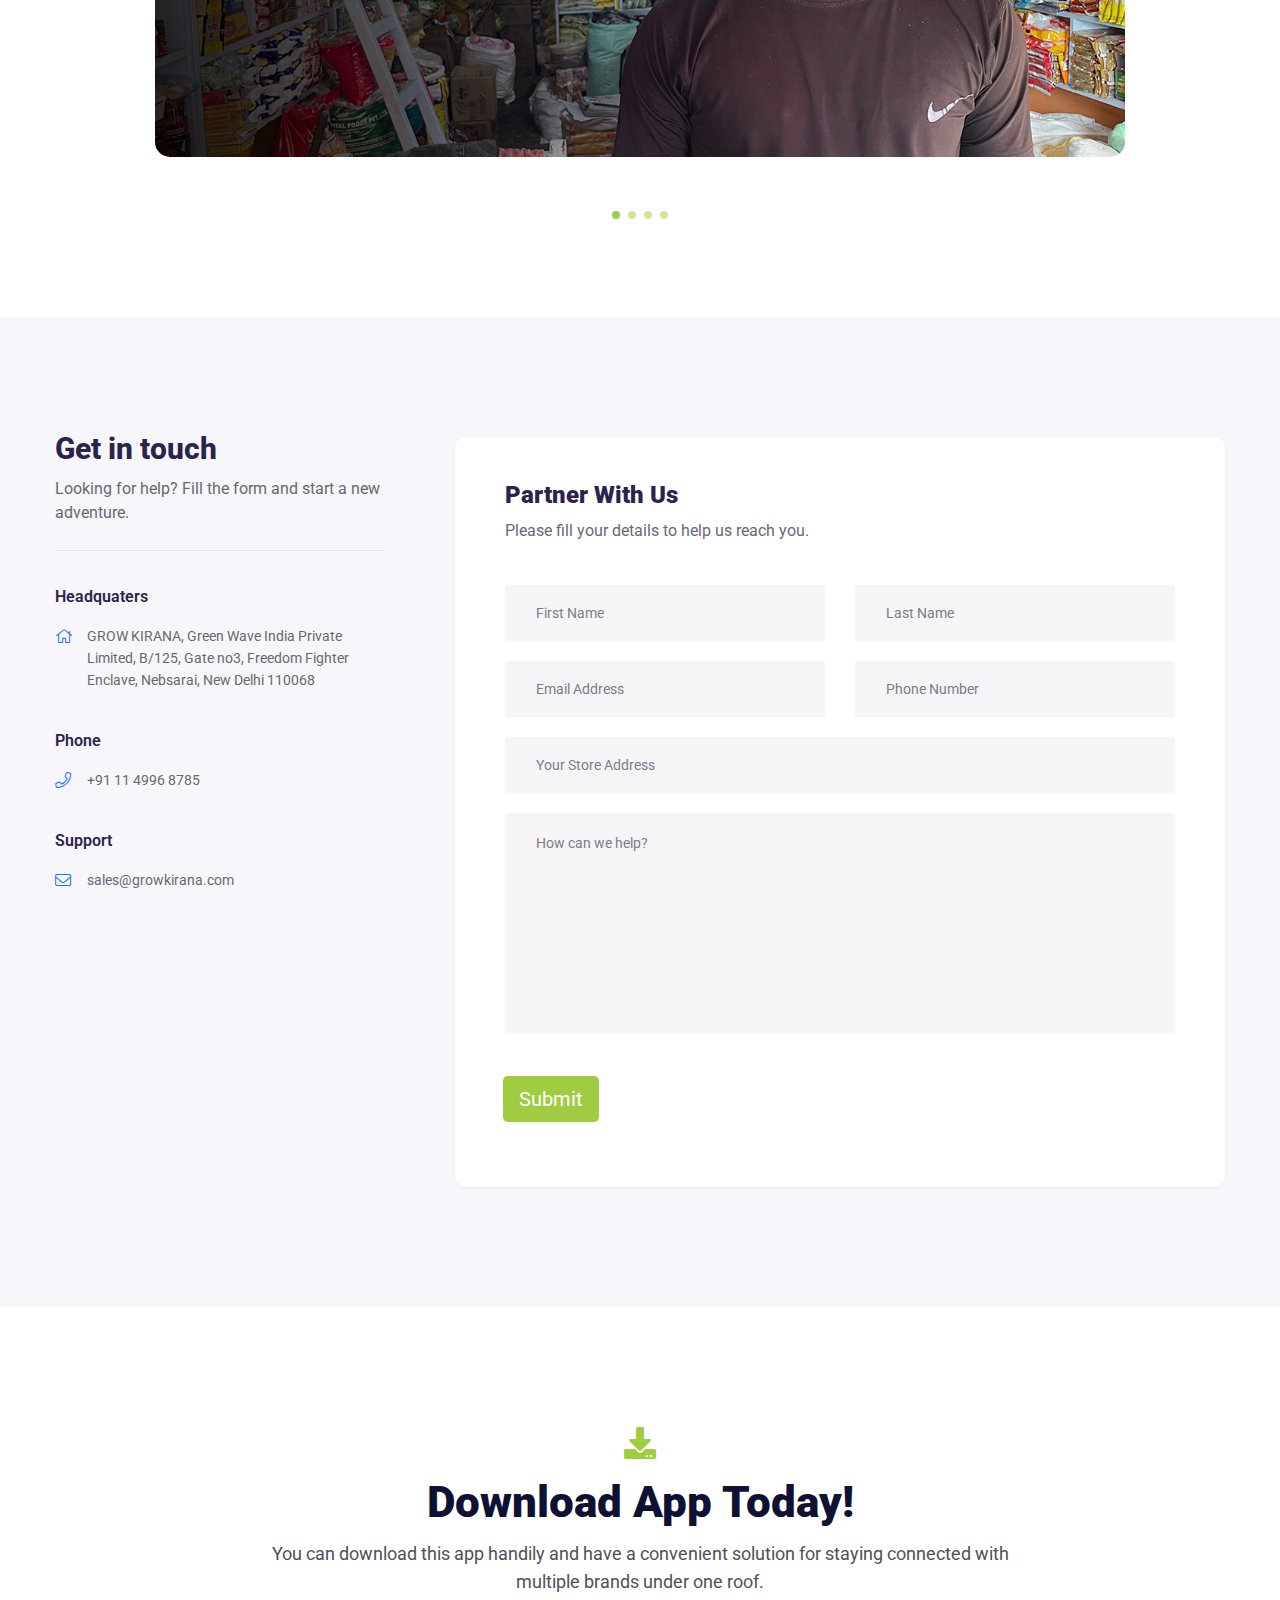
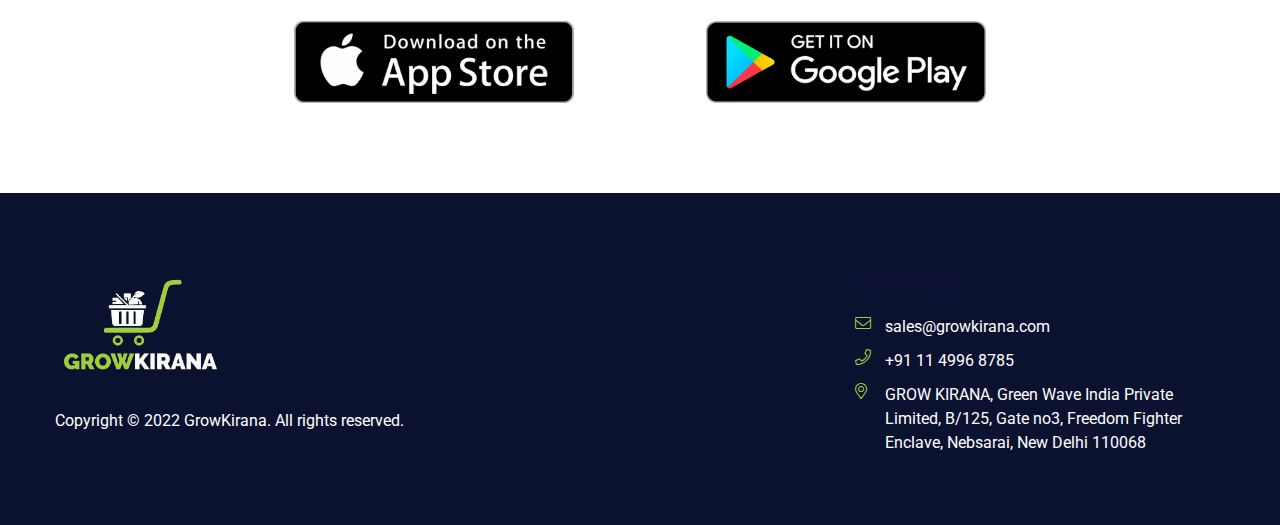
==== commit 5298b572: "final update" ====
--- a/index.html
+++ b/index.html
@@ -200,8 +200,8 @@
               <a
                 class="download-primary mt-3"
                 href="#download"
-                style="color: white"
-                >Download App !</a
+                style="color: white; font-weight: bolder"
+                >Download App</a
               >
             </div>
           </div>
@@ -255,7 +255,7 @@
     <!--====== Second PART ENDS ======-->
     <!--======  About company PART START ======-->
     <section
-      class="appie-service-area appie-service-3-area pt-30 pb-100"
+      class="appie-service-area appie-service-3-area pt-10 pb-100"
       id="about"
     >
       <div class="container">
@@ -278,10 +278,10 @@
         <div class="row justify-content-center">
           <div class="col-10">
             <p>
-              Grow Kirana is a B2B agri tech start up that connect brands to
+              Grow Kirana is a B2B agri-tech start up that connect brands to
               kirana store through innovative technology with a passion to
               change the organized retail sector in India. Fulfilling
-              aspirations of India's next billion consumer through Kiana
+              aspirations of India's next billion consumer through Kirana
               aggregation.
             </p>
             <p class="pt-3">
@@ -298,7 +298,7 @@
               the Apps Kirana store can access new and number of products
               without having to stock inventory. This can save time as they
               don't need to travel to nearby wholesale market to source new
-              products and with a large catelouge to offer a virtual supermarket
+              products and with a large catalouge to offer a virtual supermarket
               where they can purchase.
             </p>
           </div>
@@ -558,7 +558,7 @@
                   <!-- <img src="assets/images/icon/counter-icon-1.svg" alt="" /> -->
                   <i class="fas fa-download fa-3x" style="color: #a0cc42"></i>
                 </div>
-                <h3 class="title"><span class="counter-item">15</span>k+</h3>
+                <h3 class="title"><span class="counter-item">5</span>k+</h3>
                 <p>Total Downloads</p>
               </div>
             </div>
@@ -580,7 +580,7 @@
                   <!-- <img src="assets/images/icon/counter-icon-2.svg" alt="" /> -->
                   <i class="fas fa-store fa-3x" style="color: #a0cc42"></i>
                 </div>
-                <h3 class="title"><span class="counter-item">450</span>+</h3>
+                <h3 class="title"><span class="counter-item">900</span>+</h3>
                 <p>Stores</p>
               </div>
             </div>
@@ -603,8 +603,8 @@
                   <!-- <img src="assets/images/icon/counter-icon-4.svg" alt="" /> -->
                   <i class="fas fa-smile fa-3x" style="color: #a0cc42"></i>
                 </div>
-                <h3 class="title"><span class="counter-item">5</span>k+</h3>
-                <p>Positive ratings</p>
+                <h3 class="title"><span class="counter-item">600</span>+</h3>
+                <p>Positive Ratings</p>
               </div>
             </div>
           </div>
@@ -700,7 +700,7 @@
             >
               <div class="thumb">
                 <img
-                  src="assets/images/new/c-1-1.jpeg"
+                  src="assets/images/new/Tauseef_Ahmad.jpg"
                   alt=""
                   class="founder-img"
                 />
@@ -719,7 +719,7 @@
             >
               <div class="thumb">
                 <img
-                  src="assets/images/new/c-2-2.jpeg"
+                  src="assets/images/new/Tarun_Agarwal.jpg"
                   alt=""
                   class="founder-img"
                 />
@@ -917,8 +917,8 @@
                 <h5>Headquaters</h5>
                 <p>
                   <i class="fal fa-home"></i>
-                  TELVICA INDIA PRIVATE LIMITED 125/ B, OPPOSITE MANDIR GATE
-                  NO.3 FREEDOM FIGHTER COLONY NEB SARAI, NEW DELHI.110068
+                  GROW KIRANA, Green Wave India Private Limited, B/125, Gate
+                  no3, Freedom Fighter Enclave, Nebsarai, New Delhi 110068
                 </p>
               </div>
               <div class="single-info">
@@ -932,7 +932,7 @@
                 <h5>Support</h5>
                 <p>
                   <i class="fal fa-envelope"></i>
-                  mdtauseefahmad@rediffmail.com<br />
+                  sales@growkirana.com<br />
                 </p>
               </div>
               <!-- <div class="ab-social">
@@ -946,10 +946,8 @@
           </div>
           <div class="col-md-8">
             <div class="contact-form">
-              <h4>Let’s Connect</h4>
-              <p>
-                We are waiting for you to make us a part your stock management.
-              </p>
+              <h4>Partner With Us</h4>
+              <p>Please fill your details to help us reach you.</p>
               <form
                 method="POST"
                 name="contactform"
@@ -986,7 +984,7 @@
                   <input
                     type="text"
                     name="Store"
-                    placeholder="Your Store ID"
+                    placeholder="Your Store Address"
                     required
                   />
                 </div>
@@ -1035,7 +1033,7 @@
           <div class="col-lg-8">
             <div class="appie-section-title text-center">
               <i class="fas fa-download fa-2x mb-3" style="color: #a0cc42"></i>
-              <h3 class="appie-title">Download app today!</h3>
+              <h3 class="appie-title">Download App Today!</h3>
               <p class="text-center">
                 You can download this app handily and have a convenient solution
                 for staying connected with multiple brands under one roof.
@@ -1147,7 +1145,7 @@
                 <li>
                   <a href="mailto:support@growkirana.com" style="color: white"
                     ><i class="fal fa-envelope" style="color: #a0cc42"></i>
-                    mdtauseefahmad@rediffmail.com</a
+                    sales@growkirana.com</a
                   >
                 </li>
                 <li>
@@ -1162,8 +1160,8 @@
                       class="fal fa-map-marker-alt"
                       style="color: #a0cc42"
                     ></i>
-                    TELVICA INDIA PRIVATE LIMITED 125/ B, OPPOSITE MANDIR GATE
-                    NO.3 FREEDOM FIGHTER COLONY NEB SARAI, NEW DELHI.110068</a
+                    GROW KIRANA, Green Wave India Private Limited, B/125, Gate
+                    no3, Freedom Fighter Enclave, Nebsarai, New Delhi 110068</a
                   >
                 </li>
               </ul>
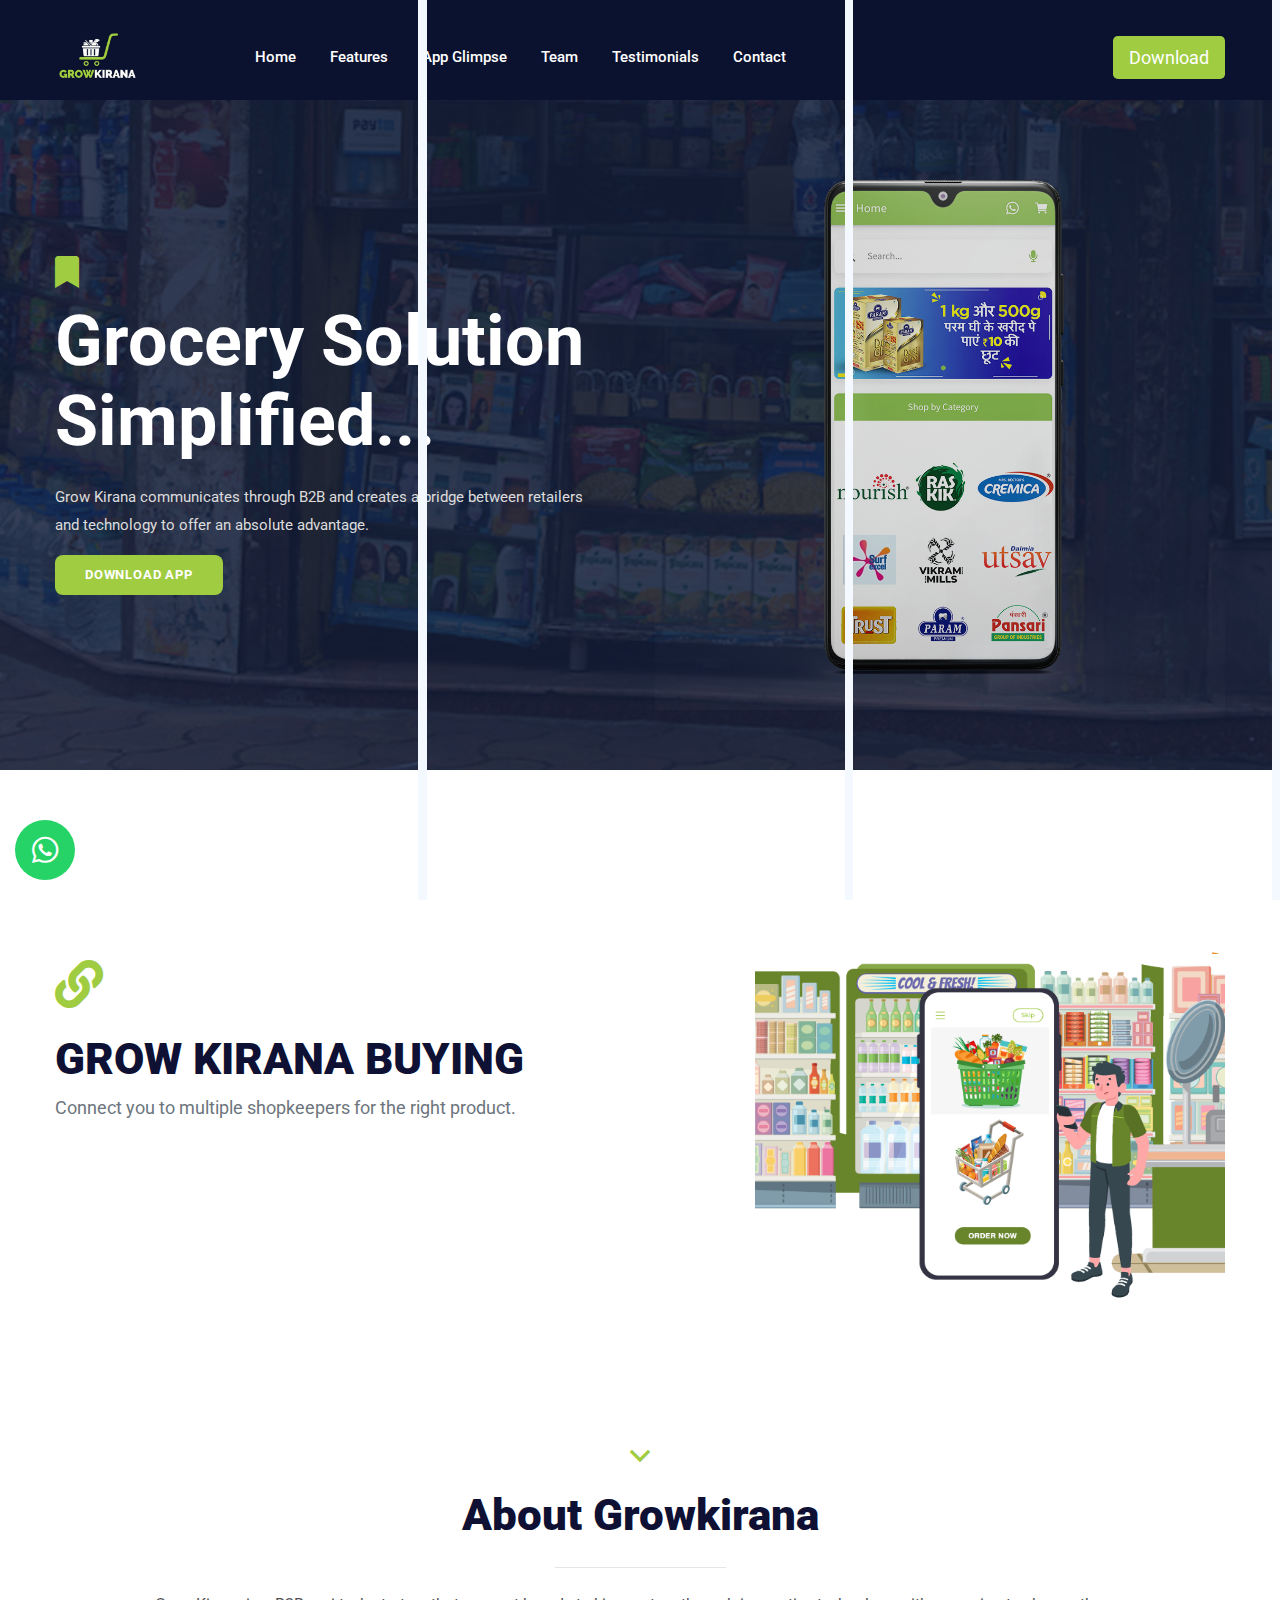
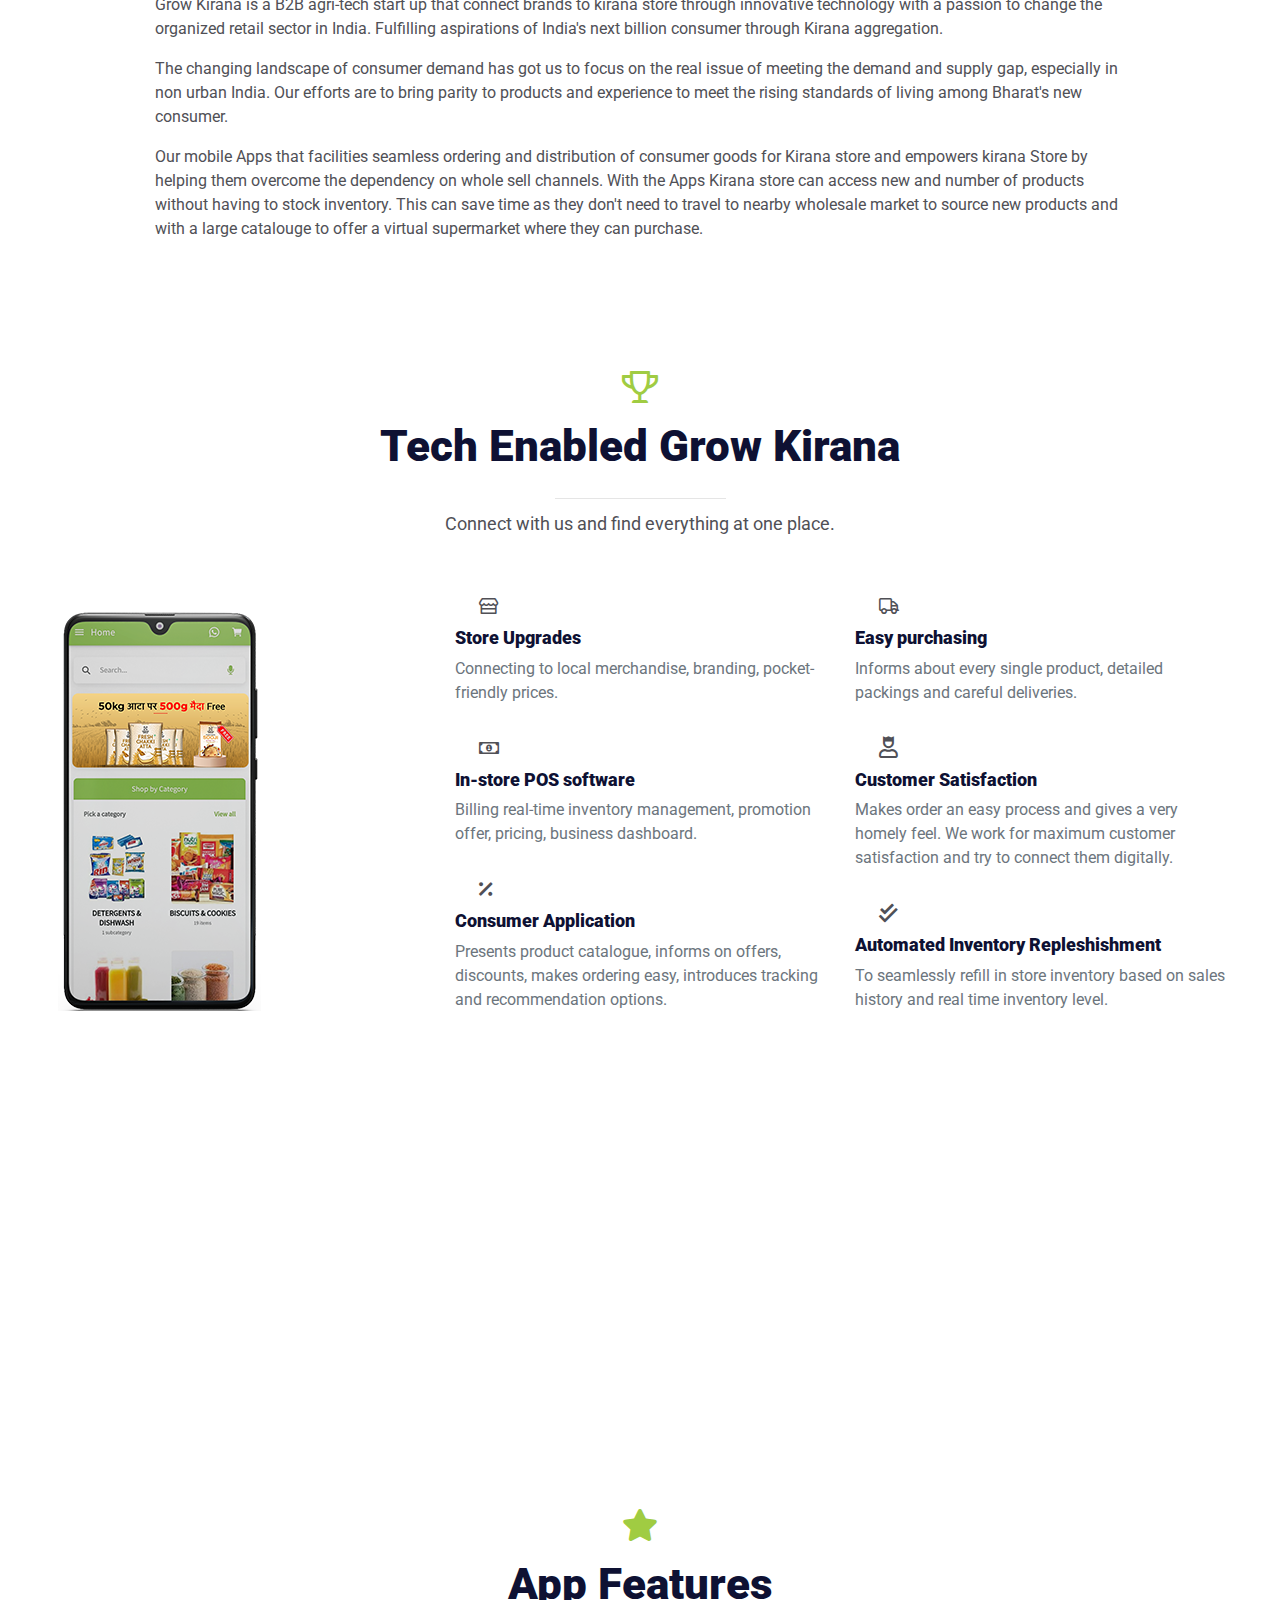
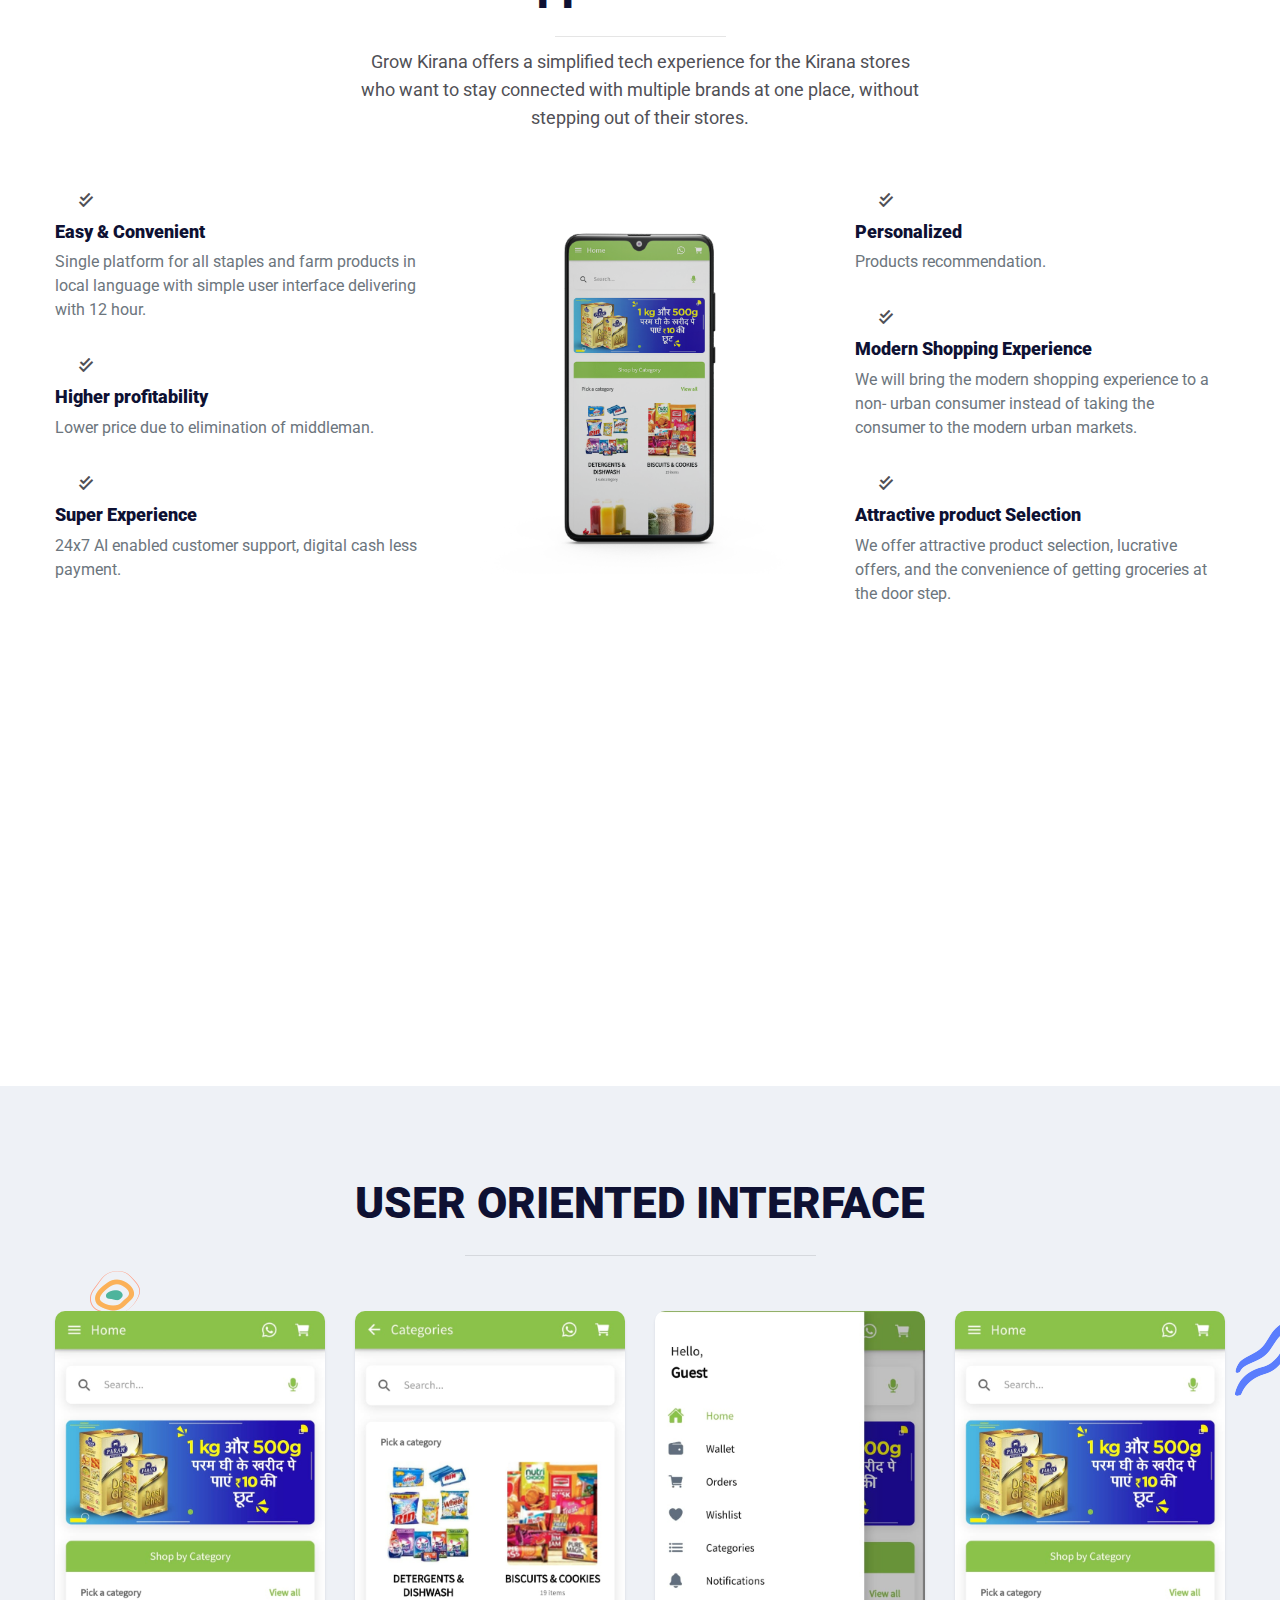
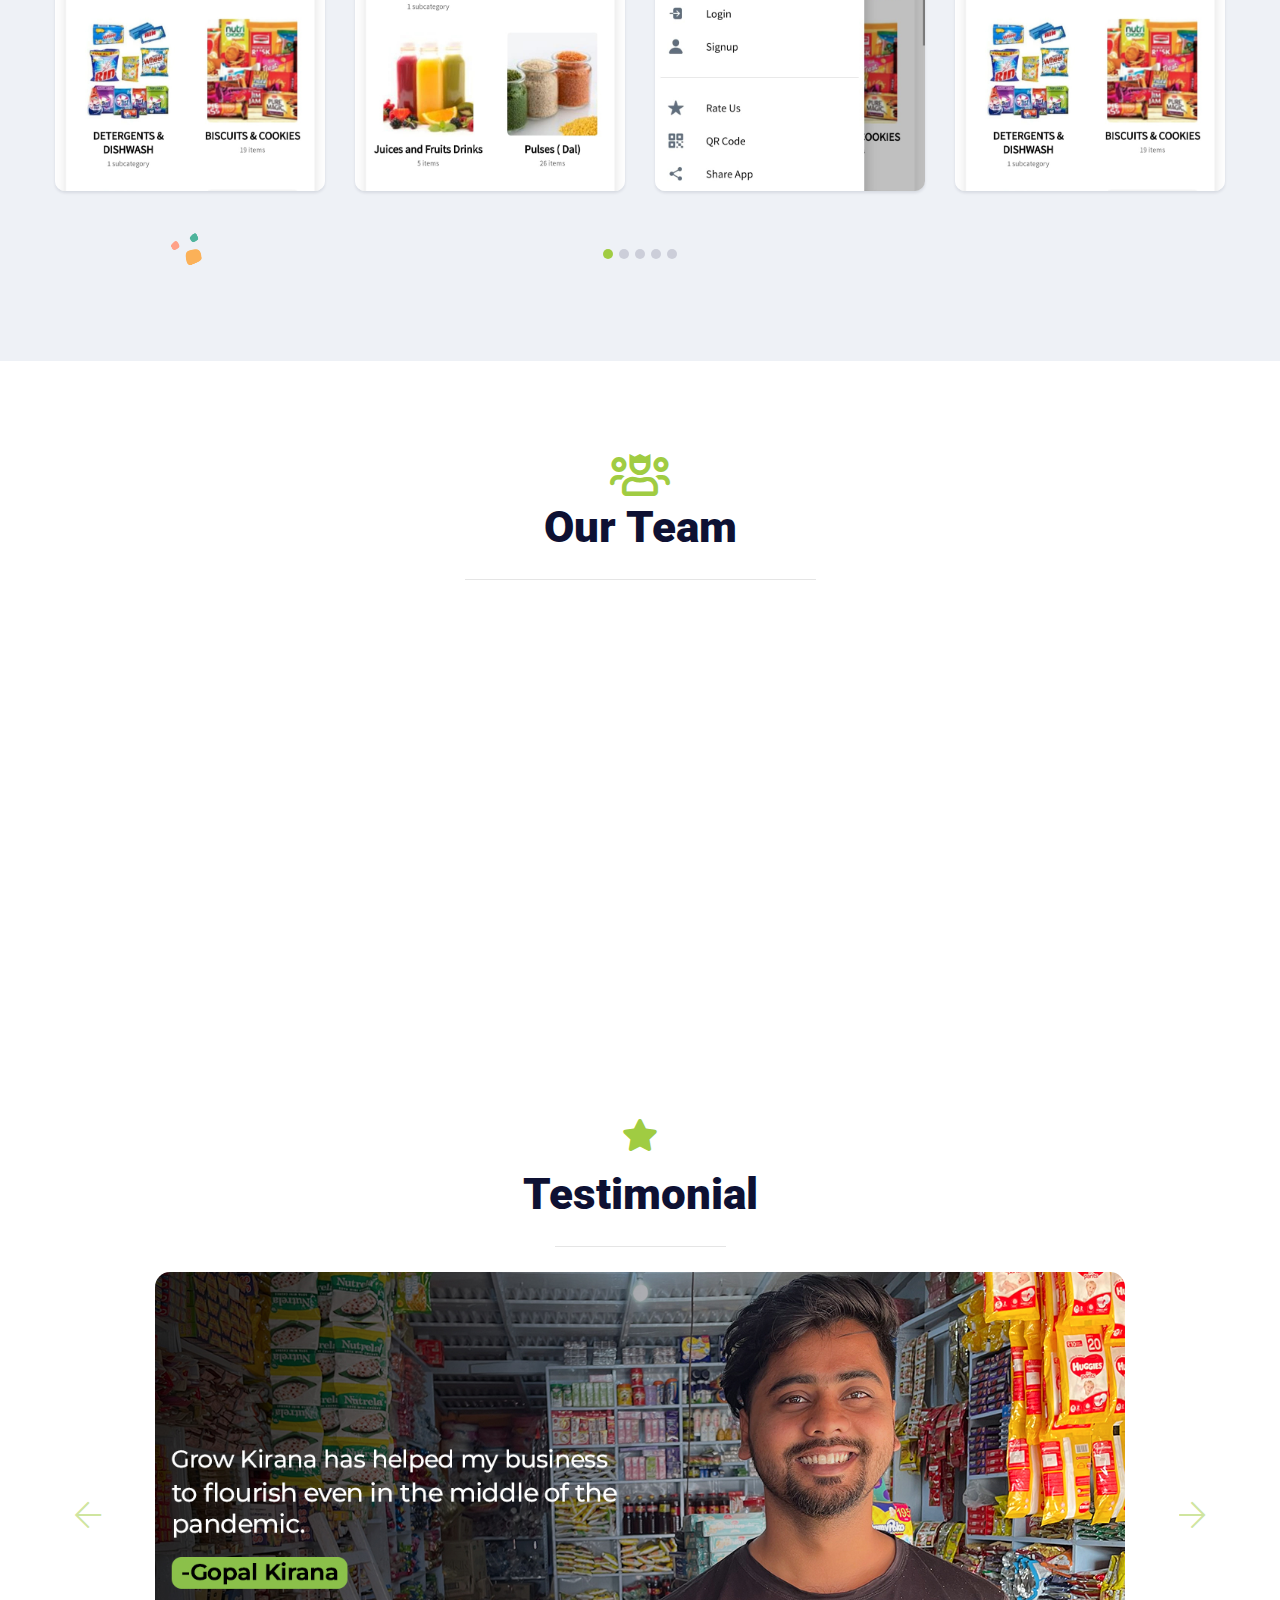
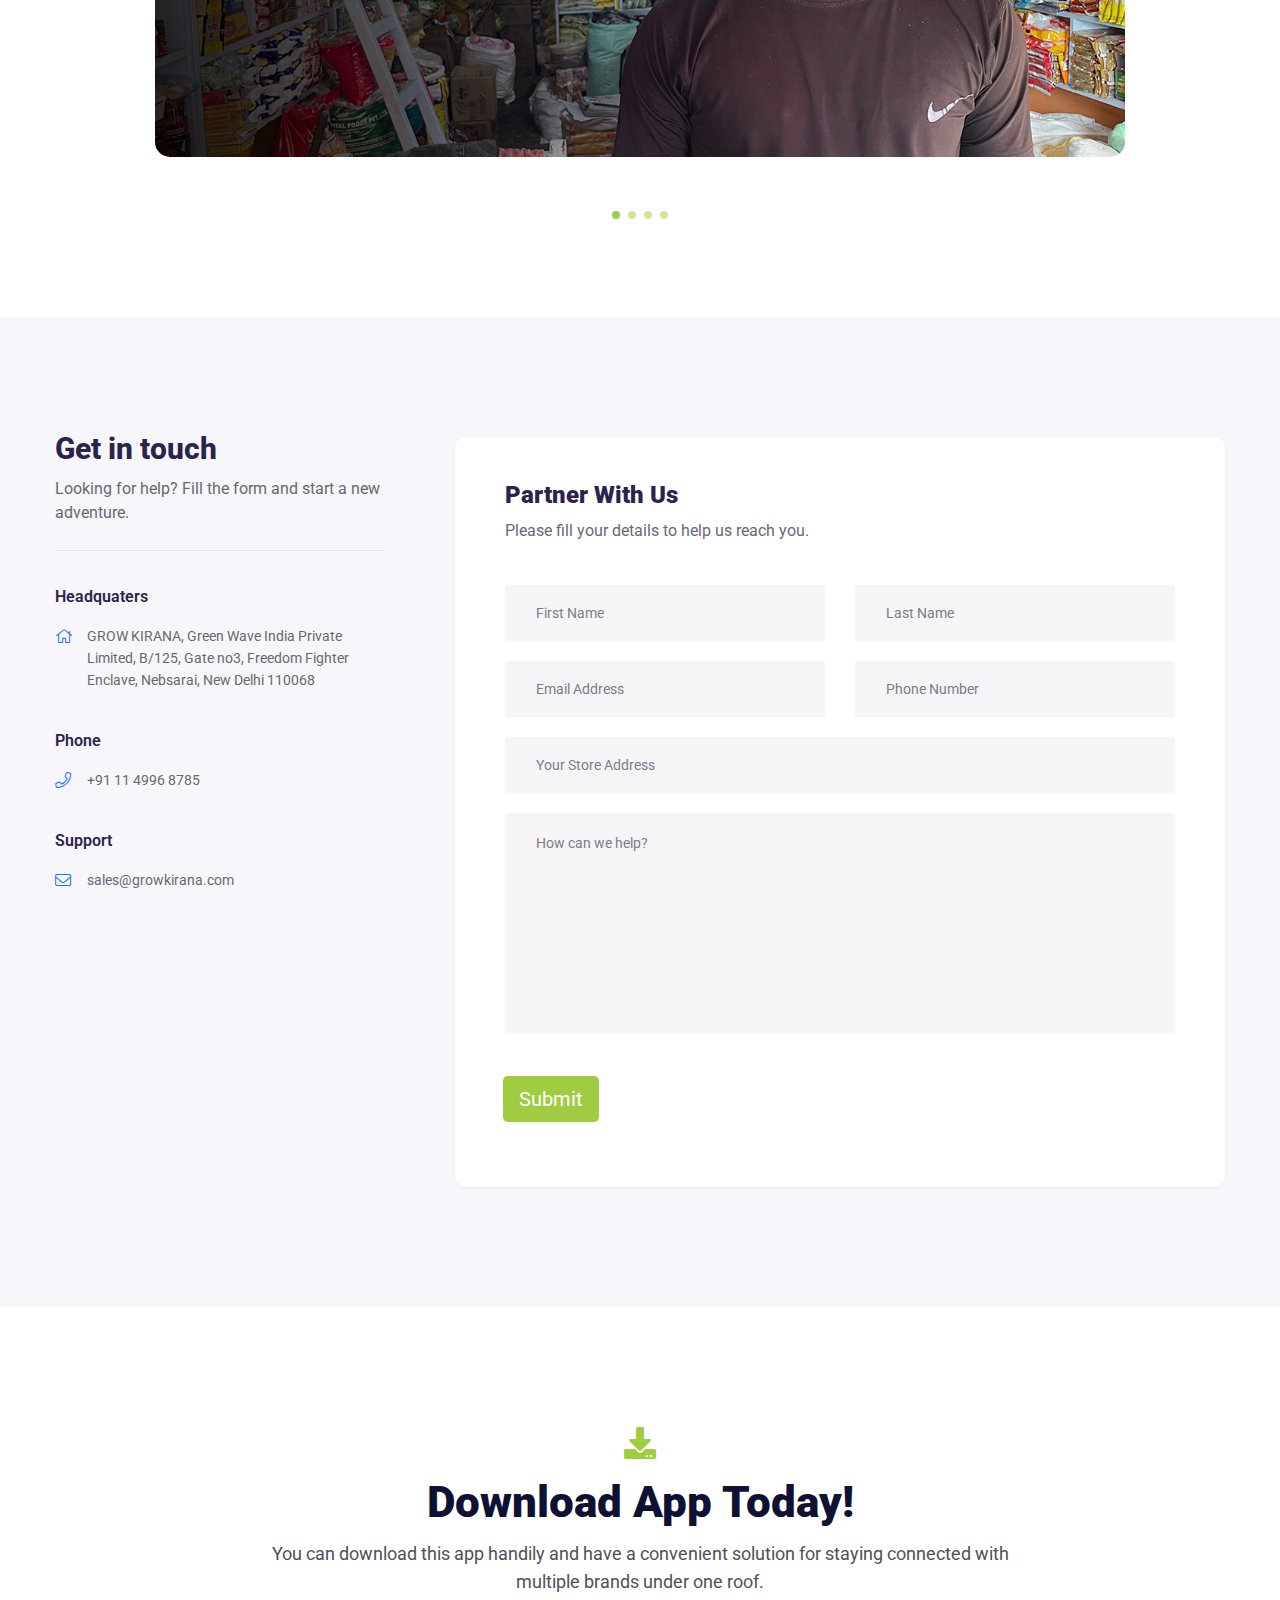
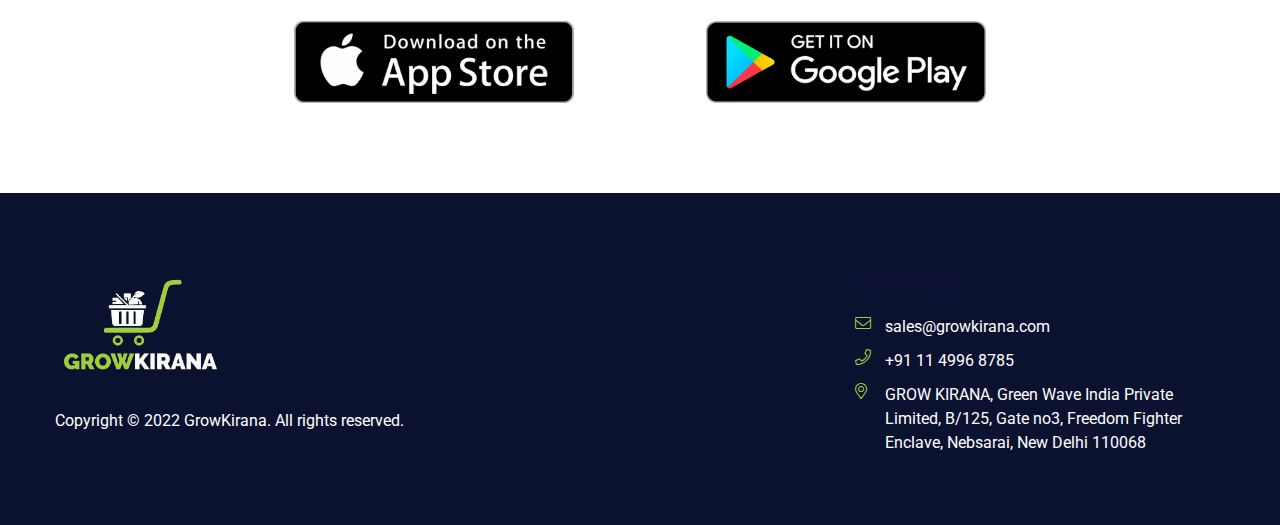
==== commit 558e8972: "preloader removed" ====
--- a/index.html
+++ b/index.html
@@ -47,9 +47,9 @@
     <!--====== PRELOADER PART START ======-->
 
     <div class="loader-wrap">
-      <div class="preloader">
+      <!-- <div class="preloader">
         <div class="preloader-close">Preloader Close</div>
-      </div>
+      </div> -->
       <div class="layer layer-one"><span class="overlay"></span></div>
       <div class="layer layer-two"><span class="overlay"></span></div>
       <div class="layer layer-three"><span class="overlay"></span></div>
